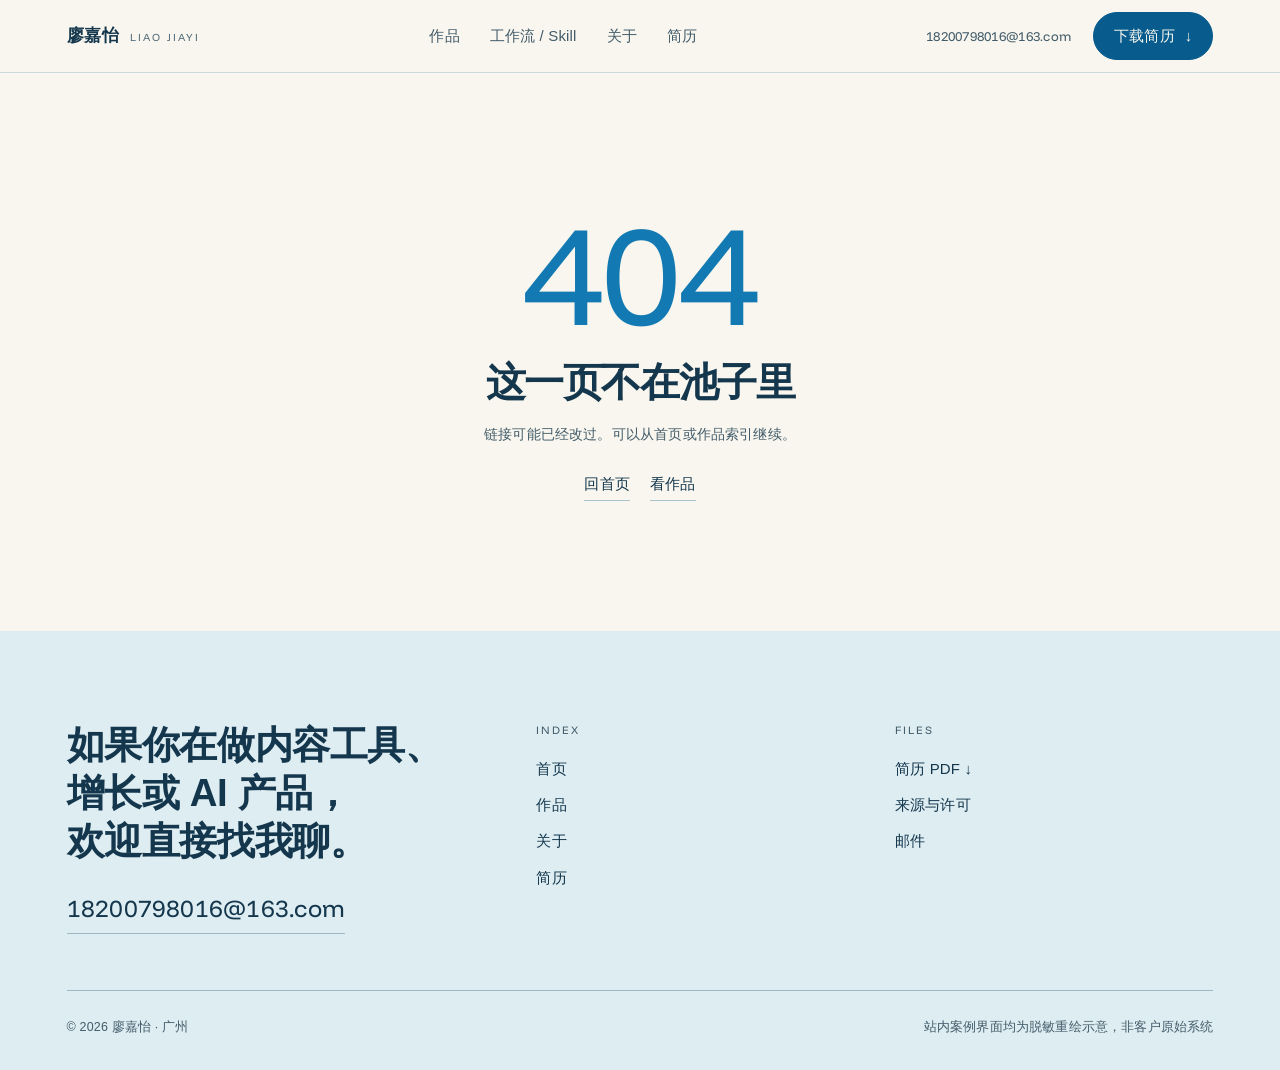
==== index.html @ aaf78777 "Deploy portfolio to GitHub Pages" ====
<!doctype html>
<html lang="zh-CN">
  <head>
    <meta charset="UTF-8" />
    <meta name="viewport" content="width=device-width, initial-scale=1, viewport-fit=cover" />
    <meta name="theme-color" content="#F2F0EA" />
    <title>廖嘉怡｜产品经理 · 作品集</title>
    <meta name="description" content="廖嘉怡的产品作品集：AI 内容工作台、口播模板工作台、多 Agent 协作机制与校园增长。呈现问题、判断、方案与真实局限。" />
    <link rel="icon" href="/favicon.svg" type="image/svg+xml" />
    <link rel="preload" href="/fonts/noto-serif-sc-700.woff2" as="font" type="font/woff2" crossorigin />
    <script type="module" crossorigin src="/assets/index-BFqwY3ca.js"></script>
    <link rel="stylesheet" crossorigin href="/assets/index-Cu3jc3cE.css">
  </head>
  <body>
    <div id="root"></div>
    <script>
      // 首屏标题字体优先；正文常规字重等页面加载完成后再取
      addEventListener('load', function () {
        var l = document.createElement('link');
        l.rel = 'stylesheet';
        l.href = '/fonts/regular.css';
        document.head.appendChild(l);
      }, { once: true });
    </script>
  </body>
</html>
---- assets/index-Cu3jc3cE.css ----
.pool-page{--pool-ink:#16201f;--pool-muted:#4c5657;--pool-line:#16201f24;background:#dfe7e3;min-height:100svh;position:relative;overflow:hidden}.pool-stage{isolation:isolate;background:#dfe7e3;height:100svh;min-height:600px;position:relative;overflow:hidden}.pool-poster{z-index:0;position:absolute;inset:0}.pool-poster img{object-fit:cover;object-position:50% 48%;width:100%;height:100%;display:block}.pool-mount{z-index:1;position:absolute;inset:0}.pool-mount canvas{opacity:0;transition:opacity .9s var(--ease);touch-action:none;outline:none;display:block;width:100%!important;height:100%!important}.pool-stage.is-live .pool-mount canvas{opacity:1}.pool-grain{z-index:2;pointer-events:none;mix-blend-mode:multiply;background:radial-gradient(115% 88% at 50% 42%,#fff0 52%,#18343617 100%);position:absolute;inset:0}.pool-bar{z-index:10;padding:calc(18px + env(safe-area-inset-top)) clamp(20px, 3.4vw, 48px) 0;pointer-events:none;justify-content:space-between;align-items:flex-start;gap:20px;display:flex;position:absolute;top:0;left:0;right:0}.pool-bar>*{pointer-events:auto}.pool-brand{color:var(--pool-ink);flex-direction:column;gap:3px;line-height:1.2;display:flex}.pool-brand:hover{color:var(--pool-ink)}.pool-brand__name{font-family:var(--serif);letter-spacing:.08em;font-size:clamp(19px,1.6vw,23px);font-weight:700}.pool-brand__latin{font-family:var(--latin);letter-spacing:.19em;color:var(--pool-muted);font-size:9.5px}.pool-nav{letter-spacing:.05em;align-items:baseline;gap:clamp(14px,2.2vw,30px);padding-top:4px;font-size:13px;display:flex}.pool-nav a{color:var(--pool-ink);white-space:nowrap;position:relative}.pool-nav a:after{content:"";height:1px;transition:right .3s var(--ease);background:currentColor;position:absolute;bottom:-4px;left:0;right:100%}.pool-nav a:hover:after{right:0}.pool-label-layer{z-index:6;pointer-events:none;position:absolute;inset:0}.pool-label{width:44px;height:44px;color:var(--pool-ink);text-align:left;cursor:pointer;opacity:0;transition:opacity .5s var(--ease);will-change:transform;pointer-events:auto;background:0 0;border:0;margin:-22px 0 0 -22px;padding:0;position:absolute;top:0;left:0}.pool-label:before{content:"";background:#f7f6f0;border:1px solid #17484abf;border-radius:50%;width:7px;height:7px;position:absolute;top:50%;left:50%;transform:translate(-50%,-50%);box-shadow:0 0 0 4px #f7f6f059}.pool-label__inner{-webkit-backdrop-filter:blur(3px);backdrop-filter:blur(3px);white-space:nowrap;text-shadow:0 1px #ffffff73;background:#f7f6f0d1;border-radius:2px;align-items:baseline;gap:8px;padding:3px 7px 4px;display:flex;position:absolute;bottom:calc(50% + 11px);left:50%;transform:translate(-50%);box-shadow:0 0 0 1px #16201f0d}.pool-label__inner:after{content:"";background:#17484a66;width:1px;height:9px;position:absolute;top:100%;left:50%}.pool-label__idx{font-family:var(--latin);letter-spacing:.14em;color:#254749bf;font-size:10px}.pool-label__title{letter-spacing:.01em;transition:border-color .25s var(--ease);border-bottom:1px solid #0000;font-size:15px}.pool-label__kind{letter-spacing:.06em;color:var(--pool-muted);font-size:10.5px}.pool-label__arrow{font-family:var(--latin);color:#1f6f7a;opacity:0;transition:opacity .25s var(--ease), transform .25s var(--ease);font-size:12px;transform:translate(-4px)}.pool-stage.is-live .pool-label{opacity:1}.pool-label:hover .pool-label__title,.pool-label:focus-visible .pool-label__title{border-bottom-color:#17484a8c}.pool-label:focus-visible{outline:none}.pool-label:focus-visible .pool-label__inner{outline-offset:5px;outline:1.5px solid #1f6f7a}.pool-label:hover .pool-label__arrow,.pool-label:focus-visible .pool-label__arrow{opacity:1;transform:translate(0)}.pool-tap{z-index:3;pointer-events:none;border:1px solid #ffffffe6;border-radius:50%;width:18px;height:18px;margin:-9px 0 0 -9px;animation:.66s ease-out forwards pool-tap;position:absolute;box-shadow:0 0 0 1px #16505224}.pool-tap--faint{opacity:.55;animation-duration:.5s}@keyframes pool-tap{0%{opacity:.95;transform:scale(.35)}to{opacity:0;transform:scale(3.1)}}.pool-caption{left:clamp(20px,3.4vw,48px);right:clamp(20px,3.4vw,48px);bottom:calc(22px + env(safe-area-inset-bottom));z-index:5;pointer-events:none;justify-content:space-between;align-items:flex-end;gap:28px;display:flex;position:absolute}.pool-caption__copy{max-width:520px}.pool-caption__line{letter-spacing:.01em;color:var(--pool-ink);text-shadow:0 1px #ffffff80;font-size:17px;line-height:1.65}.pool-hint{letter-spacing:.06em;color:var(--pool-muted);transition:opacity .5s var(--ease);margin-top:6px;font-size:12.5px}.pool-stage.has-interacted .pool-hint{opacity:.45}.pool-caption__meta{font-family:var(--latin);letter-spacing:.15em;color:var(--pool-muted);text-align:right;white-space:nowrap;flex-direction:column;align-items:flex-end;gap:4px;font-size:10.5px;display:flex}.pool-caption__credit{font-family:var(--serif);letter-spacing:.02em;opacity:.72;white-space:normal;font-size:10.5px}.pool-mobile-index{pointer-events:auto;width:100%;display:none}.pool-mobile-index__head{letter-spacing:.18em;color:var(--pool-muted);font-size:10px}.pool-mobile-index__list{grid-template-columns:repeat(3,minmax(0,1fr));gap:8px;margin-top:6px;display:grid}.pool-mobile-index__list li{min-width:0}.pool-mobile-index__list a{min-height:42px;color:var(--pool-ink);-webkit-backdrop-filter:blur(8px);backdrop-filter:blur(8px);transition:background .2s var(--ease), border-color .2s var(--ease);background:#f8f7f2e6;border:1px solid #16201f21;align-items:center;gap:5px;padding:0 9px;display:flex}.pool-mobile-index__list a:active{background:#edf0ebf5;border-color:#1f6f7a73}.pool-mobile-index__idx{font-family:var(--latin);letter-spacing:.1em;color:var(--pool-muted);font-size:9px}.pool-mobile-index__title{letter-spacing:.01em;white-space:nowrap;text-overflow:ellipsis;flex:1;min-width:0;font-size:12.5px;overflow:hidden}.pool-mobile-index__arrow{font-family:var(--latin);color:#1f6f7a;font-size:11px}.pool-page.is-static .pool-label-layer,.pool-page.is-static .pool-caption{display:none}.pool-static{z-index:8;border:1px solid var(--pool-line);-webkit-backdrop-filter:blur(14px);backdrop-filter:blur(14px);background:#f7f6f0e6;width:min(520px,100% - 40px);padding:20px 22px 18px;position:absolute;bottom:clamp(20px,3.4vw,40px);left:clamp(20px,3.4vw,48px);box-shadow:0 18px 50px #182c2d24}@supports not ((-webkit-backdrop-filter:blur(4px)) or (backdrop-filter:blur(4px))){.pool-static{background:#f7f6f0f7}}.pool-static__head{border-bottom:1px solid var(--pool-line);justify-content:space-between;align-items:baseline;gap:16px;padding-bottom:12px;display:flex}.pool-static__eyebrow{letter-spacing:.16em;color:var(--pool-muted);font-size:12px}.pool-static__note{letter-spacing:.04em;color:var(--pool-muted);font-size:10.5px}.pool-static__list{margin:6px 0 0}.pool-static__list a{color:var(--pool-ink);transition:color .2s var(--ease);border-bottom:1px solid #16201f14;grid-template-columns:26px minmax(0,1fr) auto 18px;align-items:center;gap:10px;padding:9px 0;display:grid}.pool-static__list a:hover{color:var(--pool-deep)}.pool-static__idx{font-family:var(--latin);letter-spacing:.12em;color:var(--pool-muted);font-size:10px}.pool-static__title{letter-spacing:.01em;text-overflow:ellipsis;white-space:nowrap;font-size:13.5px;overflow:hidden}.pool-static__kind{letter-spacing:.04em;color:var(--pool-muted);white-space:nowrap;font-size:10.5px}.pool-static__arrow{font-family:var(--latin);color:var(--pool);justify-self:end;font-size:12px}.pool-static__foot{letter-spacing:.04em;justify-content:space-between;gap:16px;margin-top:12px;font-size:11.5px;display:flex}.pool-static__foot a{color:var(--pool-deep);border-bottom:1px solid #174f574d}@media (width<=760px){.pool-stage{min-height:540px}.pool-stage.is-live .pool-label-layer{display:none}.pool-mobile-index{display:block}.pool-caption{left:18px;right:18px;bottom:calc(16px + env(safe-area-inset-bottom));flex-direction:column;align-items:flex-start;gap:10px}.pool-caption__line{max-width:300px;font-size:14.5px}.pool-hint{margin-top:4px;font-size:11.5px}.pool-caption__meta{letter-spacing:.1em;flex-direction:column;align-items:flex-start;gap:3px;font-size:10px}.pool-caption__credit{letter-spacing:.01em;font-size:9.5px}.pool-label__inner{-webkit-backdrop-filter:blur(8px);backdrop-filter:blur(8px);text-shadow:none;background:#f8f7f2d1;border:1px solid #16201f1a;border-radius:999px;gap:6px;padding:4px 8px;bottom:11px;box-shadow:0 2px 10px #182c2d0f}.pool-label__inner:after{display:none}.pool-label__title{font-size:12.5px}.pool-label__kind{display:none}.pool-label__idx{font-size:9px}.pool-label__arrow{font-size:10px}.pool-nav{gap:13px;font-size:12px}.pool-brand__name{font-size:18px}.pool-brand__latin{letter-spacing:.15em;font-size:8.5px}.pool-static{left:16px;right:16px;bottom:calc(16px + env(safe-area-inset-bottom));width:auto;padding:16px 16px 14px}.pool-static__head{padding-bottom:9px}.pool-static__list a{grid-template-columns:22px minmax(0,1fr) 16px;padding:8px 0}.pool-static__kind{display:none}.pool-static__title{font-size:12.5px}}@media (width<=380px){.pool-brand__latin{display:none}.pool-nav{gap:10px}}@media (prefers-reduced-motion:reduce){.pool-page *,.pool-page :before,.pool-page :after{transition-duration:.001ms!important;animation-duration:.001ms!important;animation-iteration-count:1!important}.pool-mount canvas{opacity:1}}@font-face{font-family:Noto Serif SC;font-style:normal;font-weight:700;font-display:swap;src:url(/fonts/noto-serif-sc-700.woff2)format("woff2")}@font-face{font-family:Funnel Display;font-style:normal;font-weight:400;font-display:swap;src:url(/fonts/funnel-display-latin-400.woff2)format("woff2")}@font-face{font-family:Funnel Display;font-style:normal;font-weight:500;font-display:swap;src:url(/fonts/funnel-display-latin-500.woff2)format("woff2")}:root{--paper:#f2f0ea;--paper-2:#eae7de;--paper-3:#e3dfd4;--ink:#16191a;--ink-2:#4a5153;--ink-3:#5d6466;--pool:#1f6f7a;--pool-deep:#174f57;--shallow:#a8d3d8;--grout:#c9c3b6;--line:#16191a2b;--line-strong:#16191a42;--night:#0e1a1c;--terra:#c4572e;--focus:#1f6f7a;--serif:"Noto Serif SC", "Songti SC", "STSong", "SimSun", serif;--latin:"Funnel Display", "Helvetica Neue", Arial, sans-serif;--shadow-card:0 1px 0 #fffc, 0 12px 28px #16191a0f;--pad:clamp(20px, 5.2vw, 80px);--maxw:1280px;--nav-h:72px;--sec:clamp(72px, 8.5vw, 120px);--ease:cubic-bezier(.22, .61, .36, 1)}*,:before,:after{box-sizing:border-box}html{-webkit-text-size-adjust:100%;scroll-behavior:smooth}body{background:var(--paper);color:var(--ink);font-family:var(--serif);letter-spacing:.01em;-webkit-font-smoothing:antialiased;text-rendering:optimizelegibility;margin:0;font-size:17px;font-weight:400;line-height:1.75;overflow-x:clip}body:before{content:"";z-index:1;pointer-events:none;opacity:.035;background-image:url("data:image/svg+xml,%3Csvg xmlns='http://www.w3.org/2000/svg' width='180' height='180'%3E%3Cfilter id='n'%3E%3CfeTurbulence type='fractalNoise' baseFrequency='0.8' numOctaves='3'/%3E%3C/filter%3E%3Crect width='180' height='180' filter='url(%23n)'/%3E%3C/svg%3E");position:fixed;inset:0}img,svg{max-width:100%;display:block}a{color:var(--ink);text-decoration:none}a:hover{color:var(--pool-deep)}button{font:inherit;color:inherit;cursor:pointer;background:0 0;border:0;padding:0}h1,h2,h3,h4,p,ul,ol,figure,blockquote{margin:0}ul,ol{padding:0;list-style:none}::selection{background:var(--shallow);color:var(--ink)}:focus-visible{outline:2px solid var(--focus);outline-offset:2px;border-radius:1px}.skip{z-index:200;background:var(--ink);color:var(--paper);transition:top .18s var(--ease);padding:10px 16px;font-size:14px;position:absolute;top:-60px;left:16px}.skip:focus{color:var(--paper);top:12px}.wrap{width:100%;max-width:var(--maxw);padding-inline:var(--pad);margin-inline:auto}.grid12{grid-template-columns:repeat(12,minmax(0,1fr));column-gap:24px;display:grid}.serif{font-family:var(--serif)}.latin{font-family:var(--latin);font-feature-settings:"tnum" 1}.eyebrow{font-family:var(--latin);letter-spacing:.16em;text-transform:uppercase;color:var(--ink-3);font-size:12px;line-height:1.5}.display{font-family:var(--serif);letter-spacing:-.01em;font-weight:700;line-height:1.06}.h1{font-size:clamp(46px,6.6vw,92px)}.h2{font-size:clamp(28px,3.1vw,40px);line-height:1.2}.h3{font-size:clamp(21px,1.9vw,28px);line-height:1.3}.lede{color:var(--ink-2);max-width:34ch;font-size:clamp(17px,1.5vw,21px);line-height:1.7}.muted{color:var(--ink-3)}.small{font-size:14px;line-height:1.7}.tiny{letter-spacing:.02em;font-size:12.5px;line-height:1.6}.num{font-family:var(--latin);font-feature-settings:"tnum" 1}.rule{border:0;border-top:1px solid var(--line);margin:0}.section{padding-block:var(--sec);z-index:2;position:relative}.section-head{border-bottom:1px solid var(--line);justify-content:space-between;align-items:baseline;gap:24px;margin-bottom:clamp(32px,4vw,56px);padding-bottom:20px;display:flex}.prose p+p{margin-top:1.1em}.prose{max-width:34em;color:var(--ink);font-size:17px;line-height:1.85}.prose strong{font-weight:700}.link{border-bottom:1px solid var(--line-strong);transition:border-color .18s var(--ease), color .18s var(--ease);align-items:center;gap:8px;padding-bottom:3px;font-size:15px;display:inline-flex}.link:hover{border-color:var(--pool);color:var(--pool-deep)}.link .arrow{transition:transform .18s var(--ease)}.link:hover .arrow{transform:translate(3px)}.link--plain{border-bottom:0}.btn{border:1px solid var(--ink);background:var(--ink);min-height:44px;color:var(--paper);transition:background .18s var(--ease), color .18s var(--ease), border-color .18s var(--ease);border-radius:2px;justify-content:center;align-items:center;gap:10px;padding:10px 20px;font-size:15px;display:inline-flex}.btn:hover{background:var(--pool-deep);border-color:var(--pool-deep);color:#fff}.btn--ghost{color:var(--ink);border-color:var(--line-strong);background:0 0}.btn--ghost:hover{border-color:var(--pool);color:var(--pool-deep);background:0 0}.tag{border:1px solid var(--line);font-family:var(--latin);letter-spacing:.08em;color:var(--ink-2);white-space:nowrap;border-radius:2px;align-items:center;gap:6px;padding:3px 9px;font-size:11.5px;line-height:1.6;display:inline-flex}.tag--live{color:var(--terra);border-color:#c4572e66}@media (prefers-reduced-motion:reduce){html{scroll-behavior:auto}*,:before,:after{transition-duration:.001ms!important;animation-duration:.001ms!important;animation-iteration-count:1!important}}@media (width<=900px){.grid12{column-gap:16px}body{font-size:16.5px}}.site-nav{z-index:60;transition:background .25s var(--ease), border-color .25s var(--ease);border-bottom:1px solid #0000;position:sticky;top:0}.site-nav.is-stuck{-webkit-backdrop-filter:saturate(120%)blur(10px);backdrop-filter:saturate(120%)blur(10px);border-bottom-color:var(--line);background:#f2f0eaf0}.nav-inner{height:var(--nav-h);justify-content:space-between;align-items:center;gap:24px;display:flex}.brand{align-items:baseline;gap:10px;display:inline-flex}.brand-name{letter-spacing:.04em;font-size:17px;font-weight:700}.brand-latin{font-family:var(--latin);letter-spacing:.2em;color:var(--ink-3);font-size:10.5px}.nav-links{align-items:center;gap:30px;display:flex}.nav-link{color:var(--ink-2);padding-block:6px;font-size:15px;position:relative}.nav-link:after{content:"";background:var(--pool);transform-origin:0;height:1px;transition:transform .22s var(--ease);position:absolute;bottom:0;left:0;right:0;transform:scaleX(0)}.nav-link:hover{color:var(--ink)}.nav-link:hover:after,.nav-link[aria-current=page]:after{transform:scaleX(1)}.nav-link[aria-current=page]{color:var(--ink)}.nav-link[aria-current=page] .dot{background:var(--terra);border-radius:50%;width:4px;height:4px;position:absolute;top:2px;right:-10px}.nav-actions{align-items:center;gap:22px;display:flex}.nav-mail{font-family:var(--latin);letter-spacing:.02em;color:var(--ink-2);font-size:13px}.nav-mail:hover{color:var(--pool-deep)}.nav-menu-btn{min-height:40px;font-family:var(--latin);letter-spacing:.14em;text-transform:uppercase;align-items:center;gap:8px;padding:0 4px;font-size:12px;display:none}.nav-menu-btn .bars{gap:4px;display:grid}.nav-menu-btn .bars i{background:var(--ink);width:18px;height:1px;display:block}@media (width<=900px){.nav-links,.nav-mail{display:none}.nav-menu-btn{display:inline-flex}.nav-actions .btn{display:none}:root{--nav-h:64px}}.menu-overlay{z-index:100;animation:fade .2s var(--ease);background:#0e1a1c59;position:fixed;inset:0}.menu-panel{z-index:101;background:var(--paper);border-bottom:1px solid var(--line);padding:20px var(--pad) 36px;animation:drop .28s var(--ease);max-height:92vh;position:fixed;inset:0 0 auto;overflow-y:auto}@keyframes fade{0%{opacity:0}}@keyframes drop{0%{opacity:0;transform:translateY(-12px)}}.menu-head{justify-content:space-between;align-items:center;margin-bottom:28px;display:flex}.menu-list{border-top:1px solid var(--line);gap:4px;display:grid}.menu-list a{border-bottom:1px solid var(--line);justify-content:space-between;align-items:baseline;padding:16px 2px;font-size:22px;font-weight:700;display:flex}.menu-list a span{font-family:var(--latin);letter-spacing:.14em;color:var(--ink-3);font-size:11px;font-weight:400}.menu-foot{gap:14px;margin-top:26px;display:grid}.site-footer{background:var(--night);color:#e7e3d9;z-index:2;padding-block:clamp(56px,7vw,96px) 32px;position:relative}.site-footer a{color:#e7e3d9}.site-footer a:hover{color:var(--shallow)}.footer-top{border-bottom:1px solid #e7e3d92e;grid-template-columns:1.35fr 1fr 1fr;gap:40px;padding-bottom:56px;display:grid}.footer-invite{letter-spacing:-.01em;font-size:clamp(28px,3vw,40px);font-weight:700;line-height:1.25}.footer-mail{font-family:var(--latin);letter-spacing:.01em;border-bottom:1px solid #e7e3d959;margin-top:22px;padding-bottom:4px;font-size:clamp(18px,2vw,24px);display:inline-block}.footer-col h3{font-family:var(--latin);letter-spacing:.18em;text-transform:uppercase;color:#e7e3d98c;margin-bottom:16px;font-size:11px;font-weight:400}.footer-col ul{gap:10px;font-size:15px;display:grid}.footer-bottom{color:#e7e3d999;flex-wrap:wrap;justify-content:space-between;gap:12px 28px;padding-top:26px;font-size:12.5px;display:flex}@media (width<=900px){.footer-top{grid-template-columns:1fr;gap:32px}}.hero{padding-top:clamp(28px,4vw,56px);padding-bottom:clamp(56px,7vw,96px)}.hero-grid{grid-template-columns:repeat(12,minmax(0,1fr));align-items:start;column-gap:24px;display:grid}.hero-copy{grid-column:1/span 7;padding-top:6px}.hero-name{letter-spacing:-.02em;margin-top:18px;font-size:clamp(52px,7.4vw,92px);font-weight:700;line-height:1.02}.hero-name .latin-sub{font-family:var(--latin);letter-spacing:.28em;color:var(--ink-3);margin-top:14px;font-size:clamp(11px,1vw,13px);font-weight:400;line-height:1;display:block}.hero-line{letter-spacing:.005em;max-width:24ch;margin-top:clamp(24px,3vw,36px);font-size:clamp(19px,1.85vw,25px);line-height:1.65}.hero-actions{flex-wrap:wrap;align-items:center;gap:14px 26px;margin-top:30px;display:flex}.hero-meta{border-top:1px solid var(--line);color:var(--ink-2);flex-wrap:wrap;align-items:center;gap:8px 18px;margin-top:clamp(36px,5vw,60px);padding-top:18px;font-size:13.5px;display:flex}.hero-figure{grid-column:8/span 5;position:relative}.hero-figure .frame{aspect-ratio:4/5;border:1px solid var(--line);background:var(--paper-2);border-radius:2px;position:relative;overflow:hidden}.hero-figure figcaption{color:var(--ink-3);justify-content:space-between;gap:12px;margin-top:12px;font-size:12.5px;display:flex}.water-slot{z-index:3;border:3px solid var(--paper);background:var(--pool);border-radius:2px;width:240px;height:140px;position:absolute;top:64px;left:-22px;overflow:hidden;box-shadow:0 10px 30px #0e1a1c29}.water-slot .water-tag{z-index:3;font-family:var(--latin);letter-spacing:.16em;color:#ffffffd1;text-transform:uppercase;font-size:10px;position:absolute;bottom:10px;left:12px}@media (width<=980px){.hero-copy{grid-column:1/span 12}.hero-figure{grid-column:1/span 12;margin-top:36px}.hero-figure .frame{aspect-ratio:16/11}.water-slot{width:176px;height:104px;top:12px;left:12px}.hero-line{max-width:30ch;font-size:18px}}@media (width<=480px){.hero-name{font-size:clamp(46px,15vw,64px)}}.index-strip{border-top:1px solid var(--line);border-bottom:1px solid var(--line);grid-template-columns:repeat(4,1fr);display:grid}.index-item{border-right:1px solid var(--line);transition:background .2s var(--ease);gap:6px;padding:20px 20px 20px 0;display:grid}.index-item:last-child{border-right:0;padding-right:0}.index-item:hover{background:#a8d3d829}.index-item .idx{font-family:var(--latin);letter-spacing:.14em;color:var(--ink-3);font-size:11px}.index-item .name{font-size:16px;font-weight:700;line-height:1.4}.index-item .kind{color:var(--ink-3);font-size:12.5px}@media (width<=900px){.index-strip{grid-template-columns:1fr 1fr}.index-item:nth-child(2){border-right:0;padding-right:0}.index-item:nth-child(-n+2){border-bottom:1px solid var(--line)}}@media (width<=560px){.index-strip{grid-template-columns:1fr}.index-item,.index-item:nth-child(2){border-right:0;padding:14px 0}.index-item+.index-item{border-top:1px solid var(--line)}.index-item:nth-child(-n+2){border-bottom:0}.index-item .name{font-size:15.5px}.index-item .kind{font-size:12px}}.card{display:block}.card-media{aspect-ratio:16/10;border:1px solid var(--line);background:var(--paper-2);transition:box-shadow .3s var(--ease), border-color .3s var(--ease);border-radius:2px;position:relative;overflow:hidden}.card-media svg{width:100%;height:100%;transition:transform .55s var(--ease)}.card:hover .card-media{box-shadow:var(--shadow-card);border-color:var(--line-strong)}.card:hover .card-media svg{transform:scale(1.018)}.card-tags{flex-wrap:wrap;align-items:center;gap:8px;margin-top:16px;display:flex}.card-title{margin-top:12px;font-size:clamp(20px,1.8vw,26px);font-weight:700;line-height:1.35}.card-title .u{transition:border-color .2s var(--ease);border-bottom:1px solid #0000}.card:hover .card-title .u{border-bottom-color:var(--ink)}.card-line{color:var(--ink-2);max-width:40em;margin-top:8px;font-size:14.5px;line-height:1.75}.card-year{font-family:var(--latin);color:var(--ink-3);letter-spacing:.06em;font-size:12px}.home-feature{grid-template-columns:repeat(12,minmax(0,1fr));gap:clamp(36px,4vw,56px) 24px;display:grid}.home-feature .lead{grid-column:1/span 7}.home-feature .side{grid-column:8/span 5;align-content:start;gap:clamp(32px,3.4vw,48px);display:grid}@media (width<=900px){.home-feature .lead,.home-feature .side{grid-column:1/span 12}}.method-grid{grid-template-columns:repeat(3,1fr);gap:0;display:grid}.method-item{border-right:1px solid var(--line);padding:26px 26px 6px 0}.method-item:last-child{border-right:0}.method-item:not(:first-child){padding-left:26px}.method-item .mnum{font-family:var(--latin);letter-spacing:.16em;color:var(--pool);font-size:12px}.method-item h3{margin-top:14px;font-size:21px;font-weight:700}.method-item p{color:var(--ink-2);max-width:26em;margin-top:10px;font-size:15px;line-height:1.8}@media (width<=800px){.method-grid{grid-template-columns:1fr}.method-item{border-right:0;border-top:1px solid var(--line);padding:22px 0 4px}.method-item:first-child{border-top:0}.method-item:not(:first-child){padding-left:0}}.cv-table{border-collapse:collapse;width:100%}.cv-table tr{border-bottom:1px solid var(--line)}.cv-table td,.cv-table th{text-align:left;vertical-align:top;padding:16px 12px 16px 0;font-weight:400}.cv-table th{font-family:var(--latin);letter-spacing:.14em;text-transform:uppercase;color:var(--ink-3);padding-top:0;font-size:11px}.cv-table .y{font-family:var(--latin);color:var(--ink-3);white-space:nowrap;width:172px;font-size:13.5px}.cv-table .r{font-size:16px;font-weight:700}.cv-table .d{color:var(--ink-2);font-size:14px}@media (width<=700px){.cv-table .y{width:110px;font-size:12px}.cv-table .d{display:none}}.shore{border:1px solid var(--line);aspect-ratio:21/9;background:var(--shallow);border-radius:2px;position:relative;overflow:hidden}.shore svg{width:100%;height:100%}.shore-cap{color:var(--ink-3);justify-content:space-between;gap:16px;margin-top:10px;font-size:12.5px;display:flex}@media (width<=700px){.shore{aspect-ratio:16/10}}.work-head{padding-block:clamp(36px,5vw,64px) 0}.work-title{letter-spacing:-.01em;font-size:clamp(40px,5.2vw,64px);font-weight:700;line-height:1.1}.work-intro{max-width:40ch;color:var(--ink-2);margin-top:16px;font-size:16px}.filters{border-top:1px solid var(--line);border-bottom:1px solid var(--line);flex-wrap:wrap;align-items:center;gap:14px 28px;margin-top:28px;padding-block:20px;display:flex}.filter-group{flex-wrap:wrap;align-items:center;gap:8px;display:flex}.filter-label{font-family:var(--latin);letter-spacing:.14em;text-transform:uppercase;color:var(--ink-3);margin-right:2px;font-size:11px}.chip{border:1px solid var(--line-strong);min-height:34px;color:var(--ink-2);transition:background .16s var(--ease), color .16s var(--ease), border-color .16s var(--ease);border-radius:2px;padding:5px 13px;font-size:13.5px}.chip:hover{border-color:var(--ink);color:var(--ink)}.chip[aria-pressed=true]{background:var(--ink);border-color:var(--ink);color:var(--paper)}.filters .spacer{flex:1}.view-toggle{min-height:36px;color:var(--ink-2);border-bottom:1px solid var(--line-strong);align-items:center;gap:8px;font-size:13.5px;display:inline-flex}.view-toggle:hover{color:var(--pool-deep);border-color:var(--pool)}.view-toggle .sw{border:1px solid var(--line-strong);width:26px;height:14px;transition:background .2s var(--ease);border-radius:999px;position:relative}.view-toggle .sw:after{content:"";background:var(--ink-2);width:10px;height:10px;transition:transform .2s var(--ease), background .2s var(--ease);border-radius:50%;position:absolute;top:1px;left:1px}.view-toggle[aria-pressed=true] .sw{background:var(--pool);border-color:var(--pool)}.view-toggle[aria-pressed=true] .sw:after{background:var(--paper);transform:translate(12px)}.work-grid{grid-template-columns:repeat(2,minmax(0,1fr));gap:clamp(32px,4vw,56px) 24px;padding-block:clamp(32px,4vw,56px);display:grid}.work-grid .card{animation:appear .4s var(--ease)}@keyframes appear{0%{transform:translateY(6px)}}.work-empty{color:var(--ink-3);padding:64px 0;font-size:15px}@media (width<=760px){.work-grid{grid-template-columns:1fr}.filters{flex-direction:column;align-items:stretch;gap:14px}.filter-group{width:100%}.filter-label{flex:0 0 100%}.chip{min-height:38px;padding:6px 11px;font-size:13px}.filters .spacer{display:none}.view-toggle{align-self:flex-start;margin-top:2px}}.rail-wrap{outline-offset:4px;padding-block:clamp(24px,3vw,40px) clamp(40px,5vw,64px)}.rail-hint{color:var(--ink-3);justify-content:space-between;align-items:baseline;gap:16px;margin-bottom:18px;font-size:12.5px;display:flex}.rail-viewport{cursor:grab;padding-top:10px;overflow:hidden}.rail-viewport:active{cursor:grabbing}.rail-track{touch-action:pan-y pinch-zoom;display:flex}.rail-slide{flex:0 0 clamp(260px,25vw,340px);margin-right:20px}.rail-tile{border:1px solid var(--line);background:var(--paper-2);transition:border-color .2s var(--ease), transform .3s var(--ease), box-shadow .3s var(--ease);border-radius:2px;display:block;overflow:hidden}.rail-tile:hover{border-color:var(--line-strong);box-shadow:var(--shadow-card);transform:translateY(-3px)}.rail-tile .tile-art{aspect-ratio:16/10;border-bottom:1px solid var(--line);background:var(--paper-2);overflow:hidden}.rail-tile .tile-art svg{width:100%;height:100%}.rail-tile .tile-body{padding:14px 16px 18px}.rail-tile .tile-idx{font-family:var(--latin);letter-spacing:.14em;color:var(--ink-3);font-size:11px}.rail-tile .tile-title{margin-top:6px;font-size:17px;font-weight:700;line-height:1.4}.rail-tile .tile-kind{color:var(--ink-3);margin-top:4px;font-size:12.5px}.rail-nav{align-items:center;gap:8px;display:flex}.rail-btn{border:1px solid var(--line-strong);width:40px;height:40px;transition:background .16s var(--ease), color .16s var(--ease);border-radius:2px;place-items:center;display:grid}.rail-btn:hover{background:var(--ink);color:var(--paper);border-color:var(--ink)}.rail-btn:disabled{opacity:.35;cursor:default}.rail-btn:disabled:hover{color:inherit;border-color:var(--line-strong);background:0 0}@media (width<=600px){.rail-slide{flex-basis:76vw}}.case-head{padding-block:clamp(28px,4vw,48px) clamp(28px,3.5vw,44px)}.crumb{color:var(--ink-3);align-items:center;gap:8px;margin-bottom:clamp(20px,3vw,32px);font-size:13px;display:inline-flex}.crumb:hover{color:var(--pool-deep)}.case-title{letter-spacing:-.015em;max-width:20ch;font-size:clamp(34px,4.6vw,64px);font-weight:700;line-height:1.12}.case-sub{color:var(--ink-2);max-width:34em;margin-top:18px;font-size:clamp(16px,1.5vw,19px);line-height:1.75}.case-cover{margin-top:clamp(28px,4vw,44px)}.case-cover .cover-frame{border:1px solid var(--line);aspect-ratio:16/9;background:var(--paper-2);border-radius:2px;overflow:hidden}@media (width<=700px){.case-cover .cover-frame{aspect-ratio:16/10}}.case-cover .cover-frame svg{width:100%;height:100%}.case-cover figcaption{color:var(--ink-3);margin-top:10px;font-size:12.5px}.case-layout{padding-block:clamp(36px, 4vw, 56px) var(--sec);grid-template-columns:repeat(12,minmax(0,1fr));align-items:start;column-gap:24px;display:grid}.case-aside{top:calc(var(--nav-h) + 24px);grid-column:1/span 3;font-size:13.5px;position:sticky}.case-meta{border-top:1px solid var(--line);gap:0;display:grid}.case-meta div{border-bottom:1px solid var(--line);gap:3px;padding:12px 0;display:grid}.case-meta dt{font-family:var(--latin);letter-spacing:.14em;text-transform:uppercase;color:var(--ink-3);font-size:10.5px}.case-meta dd{color:var(--ink);margin:0;font-size:13.5px;line-height:1.65}.disclaimer{color:var(--ink-3);margin-top:20px;font-size:12px;line-height:1.7}.case-main{grid-column:5/span 8;min-width:0}.case-main>*+*{margin-top:clamp(36px,4vw,56px)}.case-section h2{letter-spacing:-.005em;align-items:baseline;gap:14px;font-size:clamp(22px,2.2vw,30px);font-weight:700;line-height:1.35;display:flex}.case-section h2 .n{font-family:var(--latin);letter-spacing:.12em;color:var(--pool);font-size:12px;font-weight:400}.case-section .body{margin-top:16px}.case-section .body p{max-width:34em}.case-section .body p+p{margin-top:1em}.decision{border-top:1px solid var(--line);grid-template-columns:1fr;gap:8px;margin-top:22px;padding-top:22px;display:grid}.decision .d-head{align-items:baseline;gap:12px;display:flex}.decision .d-num{font-family:var(--latin);color:var(--ink-3);letter-spacing:.1em;font-size:12px}.decision h3{font-size:18px;font-weight:700;line-height:1.5}.decision p{color:var(--ink-2);max-width:36em;font-size:15.5px}.decision .cost{color:var(--ink-3);font-size:13.5px}.decision .cost b{color:var(--ink-2);font-weight:700}.steps{counter-reset:step;border-top:1px solid var(--line);gap:0;display:grid}.steps li{counter-increment:step;border-bottom:1px solid var(--line);grid-template-columns:34px 1fr;gap:14px;padding:16px 0;display:grid}.steps li:before{content:counter(step, decimal-leading-zero);font-family:var(--latin);color:var(--pool);padding-top:4px;font-size:12px}.steps b{font-weight:700}.steps span{color:var(--ink-2);font-size:15px;display:block}.band-night{background:var(--night);color:#e9e5db;border-radius:2px;padding:clamp(32px,4vw,56px)}.band-night .eyebrow{color:#e9e5db80}.band-night blockquote{margin-top:16px;font-size:clamp(20px,2.2vw,27px);font-weight:700;line-height:1.6}.band-night p{color:#e9e5dbb3;max-width:36em;margin-top:14px;font-size:14.5px;line-height:1.8}.limits{border:1px solid var(--line);border-left:2px solid var(--grout);background:#c9c3b61f;padding:22px 24px}.limits h3{align-items:center;gap:10px;font-size:15px;font-weight:700;display:flex}.limits ul{gap:8px;margin-top:12px;display:grid}.limits li{color:var(--ink-2);padding-left:14px;font-size:14.5px;line-height:1.75;position:relative}.limits li:before{content:"";background:var(--ink-3);width:5px;height:1px;position:absolute;top:.72em;left:0}.fig{border:1px solid var(--line);background:var(--paper-2);border-radius:2px;overflow:hidden}.fig figcaption{border-top:1px solid var(--line);color:var(--ink-3);background:var(--paper);justify-content:space-between;gap:12px;padding:10px 14px;font-size:12px;display:flex}.mock{background:var(--paper);border:1px solid var(--line-strong);font-family:var(--latin);border-radius:3px;overflow:hidden}.mock-bar{background:var(--paper-3);border-bottom:1px solid var(--line);align-items:center;gap:8px;padding:9px 12px;display:flex}.mock-bar .dots{gap:5px;display:flex}.mock-bar .dots i{background:#16191a2e;border-radius:50%;width:7px;height:7px;display:block}.mock-bar .mt{letter-spacing:.1em;color:var(--ink-3);text-transform:uppercase;margin-left:6px;font-size:10.5px}.mock-body{grid-template-columns:148px 1fr;min-height:300px;display:grid}.mock-rail{border-right:1px solid var(--line);background:#c9c3b624;padding:14px 12px}.mock-rail .grp{letter-spacing:.12em;text-transform:uppercase;color:var(--ink-3);margin-bottom:8px;font-size:9.5px}.mock-rail .it{font-family:var(--serif);color:var(--ink-2);justify-content:space-between;padding:5px 0;font-size:12.5px;display:flex}.mock-rail .it[data-on="1"]{color:var(--pool-deep);font-weight:700}.mock-rail .it small{font-family:var(--latin);color:var(--ink-3);font-size:10px}.mock-main{align-content:start;gap:12px;min-width:0;padding:16px 18px;display:grid}.mock-h{flex-wrap:wrap;justify-content:space-between;align-items:baseline;gap:12px;min-width:0;display:flex}.mock-h b{font-family:var(--serif);font-size:14px}.mock-h span{letter-spacing:.08em;color:var(--ink-3);text-transform:uppercase;font-size:10px}.mock-row{border:1px solid var(--line);background:#fff6;border-radius:2px;grid-template-columns:1fr auto;align-items:center;gap:10px;padding:9px 10px;display:grid}.mock-row .t{font-family:var(--serif);font-size:12.5px}.mock-row .s{color:var(--ink-3);letter-spacing:.04em;margin-top:2px;font-size:10px;display:block}.pill{letter-spacing:.08em;border:1px solid var(--line-strong);color:var(--ink-2);white-space:nowrap;border-radius:999px;padding:2px 7px;font-size:9.5px}.pill[data-s=run]{color:var(--pool-deep);background:#a8d3d84d;border-color:#1f6f7a66}.pill[data-s=gate]{color:var(--terra);background:#c4572e12;border-color:#c4572e73}.pill[data-s=done]{background:#16191a14}@media (width<=640px){.mock-body{grid-template-columns:108px 1fr}.mock-rail{padding:12px 8px}.mock-main{padding:14px 12px}}.next-case{border-top:1px solid var(--line-strong);justify-content:space-between;align-items:flex-end;gap:24px;margin-top:clamp(48px,6vw,80px);padding-top:22px;display:flex}.next-case .lbl{font-family:var(--latin);letter-spacing:.16em;text-transform:uppercase;color:var(--ink-3);font-size:11px}.next-case a{font-size:clamp(22px,2.4vw,32px);font-weight:700;line-height:1.3}.next-case a:hover .u{border-bottom-color:var(--pool)}.next-case .u{transition:border-color .2s var(--ease);border-bottom:1px solid #0000}@media (width<=900px){.case-aside,.case-main{grid-column:1/span 12}.case-aside{margin-bottom:36px;position:static}.case-meta{grid-template-columns:1fr 1fr;column-gap:24px}}@media (width<=560px){.case-meta{grid-template-columns:1fr}}.about-hero{grid-template-columns:repeat(12,minmax(0,1fr));column-gap:24px;padding-block:clamp(36px,5vw,72px);display:grid}.about-hero .lead{grid-column:1/span 7}.about-hero .side{grid-column:9/span 4;align-self:end}.about-statement{letter-spacing:-.01em;font-size:clamp(30px,4vw,52px);font-weight:700;line-height:1.35}.about-statement em{color:var(--pool-deep);font-style:normal}.about-body{padding-bottom:var(--sec);grid-template-columns:repeat(12,minmax(0,1fr));gap:48px 24px;display:grid}.about-body .col-main{grid-column:1/span 7}.about-body .col-side{grid-column:9/span 4}.principle{border-top:1px solid var(--line);margin-top:20px;padding-top:18px}.principle h3{font-size:17px;font-weight:700}.principle p{color:var(--ink-2);margin-top:6px;font-size:14.5px;line-height:1.75}.timeline{border-top:1px solid var(--line)}.timeline li{border-bottom:1px solid var(--line);grid-template-columns:92px 1fr;gap:16px;padding:13px 0;font-size:14px;display:grid}.timeline .y{font-family:var(--latin);color:var(--ink-3);font-size:12.5px}@media (width<=900px){.about-hero .lead,.about-hero .side,.about-body .col-main,.about-body .col-side{grid-column:1/span 12}}.resume-head{border-bottom:1px solid var(--line);flex-wrap:wrap;justify-content:space-between;align-items:flex-end;gap:24px;padding-block:clamp(32px,4vw,56px) 24px;display:flex}.resume-body{padding-block:36px var(--sec);grid-template-columns:repeat(12,minmax(0,1fr));column-gap:24px;display:grid}.resume-main{grid-column:1/span 8}.resume-side{top:calc(var(--nav-h) + 24px);grid-column:10/span 3;align-self:start;position:sticky}.res-block+.res-block{margin-top:40px}.res-block h2{border-bottom:1px solid var(--line-strong);justify-content:space-between;align-items:baseline;margin-bottom:18px;padding-bottom:10px;font-size:19px;font-weight:700;display:flex}.res-block h2 .en{font-family:var(--latin);letter-spacing:.16em;text-transform:uppercase;color:var(--ink-3);font-size:10.5px;font-weight:400}.res-item+.res-item{margin-top:22px}.res-item .r-head{flex-wrap:wrap;justify-content:space-between;align-items:baseline;gap:6px 18px;display:flex}.res-item .r-org{font-size:16.5px;font-weight:700}.res-item .r-role{color:var(--ink-2);font-size:14.5px}.res-item .r-date{font-family:var(--latin);color:var(--ink-3);font-size:12.5px}.res-item .r-note{color:var(--ink-3);margin-top:2px;font-size:12.5px}.res-item ul{gap:6px;margin-top:8px;display:grid}.res-item li{color:var(--ink-2);padding-left:13px;font-size:14.5px;line-height:1.75;position:relative}.res-item li:before{content:"";background:var(--ink-3);width:4px;height:1px;position:absolute;top:.75em;left:0}.res-item li b{color:var(--ink);font-weight:700}.side-block+.side-block{margin-top:26px}.side-block h3{font-family:var(--latin);letter-spacing:.14em;text-transform:uppercase;color:var(--ink-3);margin-bottom:10px;font-size:10.5px;font-weight:400}.side-block p,.side-block li{color:var(--ink-2);font-size:13.5px;line-height:1.75}.side-block ul{gap:6px;display:grid}@media (width<=900px){.resume-main,.resume-side{grid-column:1/span 12}.resume-side{border-top:1px solid var(--line);margin-top:40px;padding-top:24px;position:static}}.doc{padding-block:clamp(32px, 4vw, 56px) var(--sec)}.doc-grid{grid-template-columns:repeat(12,minmax(0,1fr));column-gap:24px;display:grid}.doc-main{grid-column:1/span 8}.doc-side{grid-column:10/span 3}.doc h1{margin-bottom:18px;font-size:clamp(34px,4vw,52px);font-weight:700;line-height:1.2}.doc h2{border-bottom:1px solid var(--line);margin-top:36px;margin-bottom:12px;padding-bottom:8px;font-size:18px;font-weight:700}.doc p,.doc li{color:var(--ink-2);font-size:14.5px;line-height:1.8}.doc ul{gap:8px;display:grid}.doc dl{border-top:1px solid var(--line);gap:0;margin-top:12px;display:grid}.doc dl div{border-bottom:1px solid var(--line);grid-template-columns:180px 1fr;gap:16px;padding:12px 0;display:grid}.doc dt{color:var(--ink-3);font-size:13px}.doc dd{margin:0;font-size:13.5px}@media (width<=900px){.doc-main,.doc-side{grid-column:1/span 12}.doc dl div{grid-template-columns:1fr;gap:4px}}.nf{text-align:center;place-content:center;gap:16px;min-height:62vh;padding-block:80px;display:grid}.nf .code{font-family:var(--latin);color:var(--pool);letter-spacing:-.02em;font-size:clamp(72px,12vw,140px);line-height:1}.nf p{color:var(--ink-2)}@media print{.site-nav,.site-footer,.skip,.resume-side .btn,.no-print{display:none!important}body{color:#000;background:#fff;font-size:11pt}body:before{display:none}.resume-body{padding:0;display:block}.resume-main{width:100%}.resume-head{border-bottom:1px solid #000}.res-block{break-inside:avoid}a{color:#000}}.read-progress{background:var(--pool);z-index:70;pointer-events:none;width:0;height:2px;transition:width .1s linear;position:fixed;top:0;left:0}.page{animation:pagein .24s var(--ease)}@keyframes pagein{0%{transform:translateY(4px)}}.hero-figure .frame>svg,.water-slot svg{width:100%;height:100%;display:block}.water-slot svg{position:absolute;inset:0}.wv{will-change:transform}.water-slot.is-live .wv--1{animation:7s linear infinite drift}.water-slot.is-live .wv--2{animation:11s linear infinite reverse drift}.water-slot.is-live .wv--3{animation:15s linear infinite drift}@keyframes drift{0%{transform:translate(0)}to{transform:translate(-60px)}}@media (prefers-reduced-motion:reduce){.page,.water-slot.is-live .wv{animation:none}}.br-mobile{display:none}@media (width<=980px){.br-mobile{display:block}}.status{border:1px solid var(--line-strong);font-family:var(--latin);letter-spacing:.08em;white-space:nowrap;color:var(--ink-2);background:0 0;border-radius:999px;align-items:center;gap:5px;padding:2px 8px;font-size:10.5px;line-height:1.6;display:inline-flex}.status:before{content:"";opacity:.7;background:currentColor;border-radius:50%;flex:none;width:5px;height:5px}.status--delivered{color:var(--pool-deep);background:#a8d3d847;border-color:#1f6f7a73}.status--tested{color:var(--pool-deep);background:#a8d3d829;border-color:#1f6f7a4d}.status--prototype{color:#8a4b2c;background:#c4572e12;border-color:#c4572e59}.status--plan{color:var(--ink-2);border-color:var(--line-strong);background:#c9c3b62e}.status--research{color:var(--paper);background:var(--night);border-color:var(--night)}.status--pending{color:var(--terra);background:0 0;border-style:dashed;border-color:#c4572e73}.work-facts{border-top:1px solid var(--line);color:var(--ink-3);flex-wrap:wrap;gap:8px 28px;margin-top:22px;padding-top:16px;font-size:13px;display:flex}.work-facts b{font-family:var(--latin);color:var(--ink);margin-right:4px;font-size:18px}.work-featured{padding-top:clamp(40px,5vw,64px)}.feature-grid{grid-template-columns:repeat(2,minmax(0,1fr));gap:clamp(36px,4vw,56px) 24px;display:grid}.feature-note{max-width:24em}.card-evidence{color:var(--ink-3);max-width:42em;margin-top:10px;font-size:12.5px;line-height:1.65}.card-evidence span{font-family:var(--latin);letter-spacing:.12em;text-transform:uppercase;color:var(--ink-3);border:1px solid var(--line);border-radius:2px;margin-right:8px;padding:1px 5px;font-size:9.5px;display:inline-block}.work-index{padding-top:clamp(56px,7vw,96px)}.index-bar{color:var(--ink-3);flex-wrap:wrap;justify-content:space-between;align-items:center;gap:12px 20px;padding-bottom:18px;font-size:13px;display:flex}.index-count b{color:var(--ink);font-family:var(--latin);font-size:14px}.index-grid{grid-template-columns:repeat(3,minmax(0,1fr));gap:clamp(30px,3.2vw,44px) 22px;padding-top:0}.index-card{border-top:1px solid var(--line-strong);min-width:0;transition:border-color .2s var(--ease);align-content:start;padding-top:16px;display:grid}.index-card:hover{border-color:var(--ink)}.icard-cover{aspect-ratio:16/7;border:1px solid var(--line);background:var(--paper-2);border-radius:2px;overflow:hidden}.icard-cover svg{width:100%;height:100%;transition:transform .45s var(--ease)}.index-card:hover .icard-cover svg{transform:scale(1.015)}.icard-head{justify-content:space-between;align-items:center;gap:10px;margin-top:12px;display:flex}.icard-num{font-family:var(--latin);letter-spacing:.14em;color:var(--ink-3);font-size:11px}.icard-title{margin-top:8px;font-size:19px;font-weight:700;line-height:1.42}.icard-title .u{transition:border-color .2s var(--ease);border-bottom:1px solid #0000}.index-card:hover .icard-title .u{border-bottom-color:var(--ink)}.icard-line{color:var(--ink-2);-webkit-line-clamp:2;-webkit-box-orient:vertical;margin-top:6px;font-size:14px;line-height:1.7;display:-webkit-box;overflow:hidden}.icard-meta{font-family:var(--latin);color:var(--ink-3);flex-wrap:wrap;gap:4px 10px;margin-top:10px;font-size:11px;display:flex}.icard-meta span+span:before{content:"·";margin-right:10px}.icard-evidence{color:var(--ink-3);-webkit-line-clamp:3;-webkit-box-orient:vertical;margin-top:10px;font-size:12px;line-height:1.65;display:-webkit-box;overflow:hidden}.icard-evidence span{font-family:var(--latin);letter-spacing:.12em;text-transform:uppercase;color:var(--terra);margin-right:6px;font-size:9.5px;display:inline-block}.index-footnote{border-top:1px solid var(--line);margin-top:30px;padding-top:14px}.index-footnote b{color:var(--ink-2)}.rail-tile .tile-kind .status{margin-right:6px;padding:1px 6px;font-size:9.5px}@media (width<=1100px){.index-grid{grid-template-columns:repeat(2,minmax(0,1fr))}}@media (width<=900px){.feature-grid{grid-template-columns:1fr}.feature-note{max-width:none}}@media (width<=760px){.index-grid{grid-template-columns:1fr}.work-facts{gap:8px 20px}.index-card{padding-top:14px}}.case-media{border-top:1px solid var(--line);margin-top:clamp(30px,4vw,48px);padding-top:clamp(24px,3vw,36px)}.case-media-head{justify-content:space-between;align-items:baseline;gap:24px;display:flex}.case-media-head h2{font-size:clamp(20px,2vw,26px);font-weight:700;line-height:1.3}.case-media-head p{text-align:right;max-width:36em}.media-grid{grid-template-columns:repeat(3,minmax(0,1fr));gap:16px;margin-top:18px;display:grid}.media-card{border:1px solid var(--line);background:var(--paper-2);border-radius:2px;min-width:0;margin:0;display:grid;overflow:hidden}.media-frame{aspect-ratio:16/9;border-bottom:1px solid var(--line);background:var(--paper-3);position:relative;overflow:hidden}.media-frame svg,.media-frame img{width:100%;height:100%;display:block}.media-poster{object-fit:cover}.media-video{object-fit:cover;background:#000}.media-play{color:#fff;letter-spacing:.02em;max-width:calc(100% - 24px);min-height:40px;transition:background .18s var(--ease), border-color .18s var(--ease);background:#0e1a1cdb;border:1px solid #ffffff4d;align-items:center;gap:9px;padding:8px 13px;font-size:12.5px;line-height:1.3;display:inline-flex;position:absolute;bottom:12px;left:12px}.media-play:hover{background:var(--pool-deep);border-color:var(--shallow);color:#fff}.media-play-icon{border-top:6px solid #0000;border-bottom:6px solid #0000;border-left:9px solid;flex:none;width:0;height:0}.media-cap{color:var(--ink-3);gap:4px;padding:12px 14px 14px;font-size:12px;line-height:1.6;display:grid}.media-label{font-family:var(--latin);letter-spacing:.12em;text-transform:uppercase;border:1px solid var(--line-strong);color:var(--ink-2);border-radius:999px;justify-self:start;padding:2px 7px;font-size:9.5px}.media-label--demo{color:var(--pool-deep);background:#a8d3d84d;border-color:#1f6f7a73}.media-label--none{color:var(--terra);border-style:dashed;border-color:#c4572e73}.media-title{color:var(--ink);font-size:14px;font-weight:700;line-height:1.5}.media-note{font-size:12px;line-height:1.65}.media-duration{font-family:var(--latin);letter-spacing:.1em;color:var(--ink-3);font-size:10.5px}.media-frame--empty{background:repeating-linear-gradient(-45deg,#c9c3b633 0 8px,#0000 8px 16px);place-content:center;display:grid}.media-empty-mark{border:1px dashed var(--line-strong);border-radius:50%;width:34px;height:34px;display:block;position:relative}.media-empty-mark:before,.media-empty-mark:after{content:"";background:var(--ink-3);width:1px;height:12px;position:absolute;top:50%;left:50%;transform:translate(-50%,-50%)}.media-empty-mark:after{transform:translate(-50%,-50%)rotate(90deg)}.evidence-media{margin-top:clamp(46px,7vw,96px)}.evidence-media-grid{grid-template-columns:repeat(2,minmax(0,1fr));gap:16px;margin-top:18px;display:grid}.evidence-media-card{border:1px solid var(--line);background:var(--paper-2);border-radius:2px;margin:0;overflow:hidden}.evidence-media-frame{aspect-ratio:16/9;background:var(--paper-3);border-bottom:1px solid var(--line);overflow:hidden}.evidence-media-frame img{object-fit:cover;width:100%;height:100%;display:block}.evidence-media-card figcaption{gap:5px;padding:14px 16px 16px;font-size:12px;line-height:1.65;display:grid}.evidence-media-card figcaption strong{color:var(--ink);font-size:14px;line-height:1.45}.evidence-media-card figcaption span{color:var(--ink-3)}.evidence-media-boundary{margin-top:12px}@media (width<=900px){.case-media-head{gap:8px;display:grid}.case-media-head p{text-align:left}.media-grid{grid-template-columns:1fr}}@media (width<=700px){.evidence-media-grid{grid-template-columns:1fr}}.index-detail{padding-block:clamp(28px, 4vw, 48px) var(--sec)}.index-detail .crumb{margin-bottom:clamp(18px,2.5vw,26px)}.detail-badges{flex-wrap:wrap;gap:8px;margin-top:20px;display:flex}.index-detail-grid{grid-template-columns:repeat(12,minmax(0,1fr));align-items:start;column-gap:24px;padding-top:clamp(30px,4vw,48px);display:grid}.detail-aside{top:calc(var(--nav-h) + 24px);grid-column:1/span 3;font-size:13.5px;position:sticky}.detail-main{grid-column:5/span 8;min-width:0}.detail-main>*+*{margin-top:clamp(32px,4vw,48px)}.detail-art{margin:0}.detail-art-frame{aspect-ratio:16/10;border:1px solid var(--line);background:var(--paper-2);border-radius:2px;overflow:hidden}.detail-art-frame svg{width:100%;height:100%}.detail-art figcaption{color:var(--ink-3);margin-top:8px;font-size:12px}.boundary{border:1px solid var(--line);border-left:2px solid var(--grout);background:#c9c3b61f;padding:22px 24px}.boundary h2{font-size:20px;font-weight:700}.boundary-hint{color:var(--ink-2);max-width:40em;margin-top:8px;font-size:15px;line-height:1.8}.boundary-cols{grid-template-columns:1fr 1fr;gap:24px;margin-top:20px;display:grid}.boundary-cols h3{color:var(--ink);border-bottom:1px solid var(--line);padding-bottom:8px;font-size:14px;font-weight:700}.boundary-cols ul{gap:7px;margin-top:10px;display:grid}.boundary-cols li{color:var(--ink-2);padding-left:13px;font-size:13.5px;line-height:1.7;position:relative}.boundary-cols li:before{content:"";background:var(--ink-3);width:4px;height:1px;position:absolute;top:.75em;left:0}.detail-why h2{font-size:20px;font-weight:700}.detail-why p{color:var(--ink-2);max-width:38em;margin-top:8px;font-size:15px;line-height:1.8}.detail-tags{flex-wrap:wrap;gap:8px;display:flex}.index-pager{border-top:1px solid var(--line-strong);justify-content:space-between;gap:24px;padding-top:20px;display:flex}.pager-link{gap:4px;min-width:0;max-width:46%;display:grid}.pager-link--next{text-align:right;margin-left:auto}.pager-link .lbl{font-family:var(--latin);letter-spacing:.14em;text-transform:uppercase;color:var(--ink-3);font-size:10.5px}.pager-link .u{border-bottom:1px solid #0000;font-size:16px;font-weight:700;line-height:1.4}.pager-link:hover .u{border-bottom-color:var(--pool)}@media (width<=900px){.detail-aside,.detail-main{grid-column:1/span 12}.detail-aside{margin-bottom:32px;position:static}.boundary-cols{grid-template-columns:1fr}}@media (width<=560px){.index-pager{gap:16px;display:grid}.pager-link,.pager-link--next{text-align:left;max-width:none;margin-left:0}}:root{--paper:#f6f3eb}.hero--pool{padding-block:46px 36px}.hero--pool .hero-grid{grid-template-columns:minmax(0,.8fr) minmax(0,1.2fr);align-items:center;gap:28px;display:grid}.hero--pool .hero-copy{grid-column:auto;padding:0}.hero--pool .hero-name{font-size:clamp(48px,5.6vw,78px)}.hero--pool .hero-line{max-width:24em;font-size:clamp(17px,1.5vw,21px)}.hero--pool .hero-meta{margin-top:26px}.home-pool{width:100%;min-width:0}.home-pool-stage{background:#f4f0e6;height:480px;position:relative;overflow:hidden}.home-pool-poster,.home-pool-mount{width:100%;height:100%;position:absolute;inset:0}.home-pool-poster{object-fit:cover}.home-pool[data-live=true] .home-pool-poster{visibility:hidden}.home-pool-mount canvas{touch-action:pan-y;display:block}.home-pool-edition{font:11px var(--latin);letter-spacing:.18em;pointer-events:none;position:absolute;top:20px;left:22px}.home-pool-controls{pointer-events:none;justify-content:space-between;gap:12px;font-size:12px;display:flex;position:absolute;bottom:18px;left:22px;right:22px}.home-pool-controls button{pointer-events:auto;text-underline-offset:4px;min-height:30px;text-decoration:underline}.home-pool-controls span{align-self:center}.home-pool figcaption{color:var(--ink-3);justify-content:space-between;gap:12px;padding-top:12px;font-size:10px;display:flex}body:has(.home-page) .page{animation:none}body:has(.home-page) .site-nav{-webkit-backdrop-filter:blur(8px);backdrop-filter:blur(8px);background:#f6f3ebb8}.home-page{isolation:isolate;position:relative}.home-page>.home-pool{z-index:-1;position:fixed;inset:0;overflow:hidden}.home-page .home-pool-stage{height:100%;position:absolute;inset:0}.home-page .home-pool-mount{width:140%;height:140%;inset:-20%}.home-page .home-pool-poster{object-fit:cover}.home-page .home-pool-controls{bottom:42px}.home-page .home-pool-controls span,.home-page .home-pool-controls button{background:#f6f3ebcc;padding:4px 8px}.home-page .home-pool figcaption{pointer-events:none;position:absolute;bottom:14px;left:22px;right:22px}.home-page .home-pool figcaption a{pointer-events:auto}.home-page .hero--pool{min-height:calc(100svh - var(--nav-h));pointer-events:none;align-items:center;padding-block:48px 100px;display:flex}.home-page .hero-grid{display:block}.home-page .hero-copy{-webkit-backdrop-filter:blur(6px);backdrop-filter:blur(6px);background:#f6f3ebc7;border:1px solid #ffffff73;max-width:440px;padding:28px}.home-page .hero-copy a{pointer-events:auto}.home-page .hero-name{font-size:clamp(48px,5.4vw,72px)}.home-page>.wrap,.home-page>.section>.wrap{background:#f6f3ebe0;position:relative}.home-page>.section{pointer-events:none}.home-page>.section>.wrap{pointer-events:auto;padding-block:28px}body:has(.home-page) .site-footer{position:relative}@media (width<=760px){.home-page .hero--pool{align-items:flex-start;padding-block:48px 120px}.home-page .hero-copy{background:#f6f3ebcc;max-width:340px;padding:20px}.home-page .hero-name{font-size:48px}.home-page .home-pool-controls{bottom:48px;left:20px;right:20px}.home-page .home-pool figcaption{gap:8px;font-size:9px;left:20px;right:20px}}.workflow-section{padding-top:56px}.workflow-section h2{margin-top:10px}.workflow-intro{max-width:48em;color:var(--ink-2);margin:-16px 0 32px}.workflow-grid{grid-template-columns:repeat(3,minmax(0,1fr));gap:0 30px;display:grid}.workflow-card{border-top:1px solid var(--line-strong);min-width:0;padding:24px 0 32px}.workflow-card h3{margin:14px 0 6px;font-size:21px;line-height:1.5}.workflow-id{font:12px var(--latin);color:var(--pool);overflow-wrap:anywhere}.workflow-card dl{grid-template-columns:32px 1fr;gap:10px 12px;margin:24px 0 0;font-size:13px;line-height:1.8;display:grid}.workflow-card dt{color:var(--ink-3)}.workflow-card dd{margin:0}.workflow-boundary{border-left:2px solid var(--pool);color:var(--ink-2);margin-top:20px;padding-left:12px;font-size:13px}.workflow-source{border-top:1px solid var(--line);padding-top:20px}.evidence-video{aspect-ratio:1440/1000;background:#eae7de;width:100%;display:block}.evidence-actions{flex-wrap:wrap;gap:20px;margin:22px 0 30px;display:flex}.evidence-media-frame img{object-fit:contain;width:100%;height:auto}.media-frame--image{background:var(--paper-2)}.media-frame--image img{object-fit:contain;width:100%;height:100%}@media (width<=1100px){.nav-mail{display:none}.workflow-grid{grid-template-columns:repeat(2,minmax(0,1fr))}}@media (width<=760px){.hero--pool{padding-top:28px}.hero--pool .hero-grid{grid-template-columns:1fr;gap:26px}.hero--pool .hero-name{font-size:48px}.hero--pool .hero-line{margin-top:18px}.hero--pool .hero-actions,.hero--pool .hero-meta{margin-top:20px}.home-pool-stage{height:260px}.home-pool-controls button{display:none}.home-pool figcaption{font-size:9px}.workflow-grid{grid-template-columns:1fr}.workflow-intro{font-size:15px}.workflow-section .section-head{flex-direction:column;align-items:start;gap:16px}}body:has(.home-page) .site-nav{-webkit-backdrop-filter:none;backdrop-filter:none;box-shadow:none;color:#103e61;background:0 0;border:0;position:absolute;inset:0 0 auto}body:has(.home-page) .site-nav .brand-latin{display:none}body:has(.home-page) .site-nav .nav-mail{display:none}body:has(.home-page) .site-nav .nav-actions>.btn{display:none}body:has(.home-page) .site-nav .brand-name{font-family:Microsoft YaHei,sans-serif;font-size:16px}body:has(.home-page) .page{padding-top:0}.toy-pool-hero{--toy-ink:#103e61;height:100svh;min-height:740px;color:var(--toy-ink);isolation:isolate;background:#58bfdf;font-family:Microsoft YaHei,PingFang SC,sans-serif;position:relative;overflow:hidden}.toy-pool-hero .home-pool{z-index:-2;margin:0;position:absolute;inset:0}.home-page .toy-pool-hero .home-pool-mount{width:100%;height:100%;inset:0}.home-page .toy-pool-hero .home-pool-poster{object-fit:cover}.toy-pool-hero:after{content:"";pointer-events:none;z-index:-1;background:radial-gradient(at 50% 39%,#c0edee55,#0000 65%);position:absolute;inset:0}.home-page .toy-pool-hero .home-pool-controls{color:#133f5d;font-size:11px;bottom:20px;left:30px;right:30px}.home-page .toy-pool-hero .home-pool-controls span,.home-page .toy-pool-hero .home-pool-controls button{text-shadow:0 1px 5px #bceaf1;background:0 0;padding:0}.home-page .toy-pool-hero .home-pool-controls button{min-height:44px}.home-page .toy-pool-hero .home-pool figcaption{display:none}.pool-greeting{text-align:center;pointer-events:none;text-shadow:0 2px 8px #b8ecf044;width:70%;position:absolute;top:29%;left:50%;transform:translate(-50%)}.pool-hello{font:600 15px var(--latin);letter-spacing:.24em;margin:0 0 7px}.pool-greeting h1{font-family:var(--latin),Arial,sans-serif;letter-spacing:-.055em;white-space:nowrap;margin:0 0 15px;font-size:clamp(48px,6vw,84px);font-weight:700;line-height:1.12}.pool-greeting h1 span{display:none}.pool-position{letter-spacing:.08em;margin:0 0 7px;font-size:17px;font-weight:600}.pool-intro{margin:0;font-size:clamp(17px,1.7vw,24px);font-weight:600}.pool-text-links{justify-content:center;gap:30px;margin-top:18px;font-size:13px;display:flex}.pool-text-links a{pointer-events:auto;text-underline-offset:5px;align-items:center;min-height:44px;text-decoration:underline;display:flex}.toy-link{color:var(--toy-ink);outline-offset:8px;-webkit-tap-highlight-color:transparent;flex-direction:column;align-items:center;font-size:14px;font-weight:600;text-decoration:none;display:flex}.toy-link .pool-toy{width:100%;transition:transform .3s;animation:6s ease-in-out infinite pool-bob;overflow:visible}.toy-link:hover .pool-toy{animation-play-state:paused;transform:translateY(-12px)rotate(4deg)}.toy-link span{text-shadow:0 1px 5px #b2e8ef;align-items:center;min-height:44px;display:flex}.toy-buddy{width:clamp(150px,15vw,225px);position:absolute;top:13%;left:11%;transform:rotate(-9deg)}.toy-cloud{width:clamp(165px,17vw,245px);position:absolute;top:12%;right:10%;transform:rotate(9deg)}.toy-cloud .pool-toy{animation-delay:-2s}.toy-works{justify-content:space-between;align-items:end;gap:30px;display:flex;position:absolute;bottom:12%;left:17%;right:17%}.toy-work{width:clamp(135px,13.5vw,200px)}.toy-work--cockpit{transform:rotate(-12deg)}.toy-work--shuying{transform:translateY(16px)rotate(6deg)}.toy-work--agents{transform:rotate(-7deg)}.toy-work--campus{transform:translateY(6px)rotate(10deg)}.toy-work:nth-child(2) .pool-toy{animation-delay:-1s}.toy-work:nth-child(3) .pool-toy{animation-delay:-3s}.toy-work:nth-child(4) .pool-toy{animation-delay:-4s}.pool-explore-note{text-align:center;letter-spacing:.12em;width:100%;font-size:12px;position:absolute;bottom:7%}@keyframes pool-bob{0%,to{translate:0}50%{translate:0 -9px}}@media (width>=761px) and (height<=780px){.toy-pool-hero{min-height:650px}.pool-greeting{top:25%}.toy-buddy,.toy-cloud{width:170px;top:13%}.toy-works{bottom:9%}.toy-work{width:145px}.pool-explore-note{bottom:4%}}@media (width<=760px){.toy-pool-hero{height:100svh;min-height:780px}body:has(.home-page) .site-nav .brand-name{font-size:14px}.toy-buddy{width:116px;top:10%;left:7%}.toy-cloud{width:132px;top:11%;right:6%}.toy-link{font-size:12px}.pool-greeting{width:94%;top:32%}.pool-hello{font-size:11px}.pool-greeting h1{margin-bottom:12px;font-size:58px}.pool-position{font-size:13px}.pool-intro{font-size:16px}.pool-text-links{margin-top:6px}.toy-works{grid-template-columns:1fr 1fr;gap:0 50px;display:grid;bottom:11%;left:8%;right:8%}.toy-work{justify-self:center;width:110px}.toy-work .pool-toy{height:91px}.toy-work--shuying{transform:translateY(0)rotate(6deg)}.toy-work--campus{transform:translateY(0)rotate(10deg)}.toy-link span{min-height:28px}.pool-explore-note{font-size:10px;bottom:6%}.home-page .toy-pool-hero .home-pool-controls{justify-content:center;bottom:10px}.home-page .toy-pool-hero .home-pool-controls span{font-size:10px}}@media (prefers-reduced-motion:reduce){.toy-link .pool-toy{transition:none;animation:none}}body:has(.inner-page){--paper:#f8f6ee;--paper-2:#edf3f5;--paper-3:#dceaf0;--ink:#14374d;--ink-2:#435c6a;--ink-3:#526b79;--pool:#1279b2;--pool-deep:#075b8d;--shallow:#cfebf6;--line:#cbd8db;--line-strong:#a8c2ce;--serif:"Microsoft YaHei","PingFang SC",sans-serif;--focus:#096da8;background:var(--paper);font-family:var(--serif)}body:has(.inner-page):before{display:none}body:has(.inner-page) .site-nav{-webkit-backdrop-filter:none;backdrop-filter:none;border-bottom:1px solid var(--line);box-shadow:none;background:#f8f6ee}body:has(.inner-page) .brand-name{font-family:var(--serif);font-weight:800}body:has(.inner-page) .nav-link .dot{display:none}body:has(.inner-page) .btn{background:var(--pool-deep);border-color:var(--pool-deep);border-radius:999px}body:has(.inner-page) .btn--ghost{color:var(--pool-deep);background:0 0}body:has(.inner-page) .nav-link{align-items:center;min-height:44px;display:inline-flex}body:has(.inner-page) .site-footer{color:#14374d;background:#deedf2;border-top:0}body:has(.inner-page) .site-footer a{color:#14374d}body:has(.inner-page) .site-footer a:hover{color:#075b8d}body:has(.inner-page) .footer-col h3{color:#435c6a}body:has(.inner-page) .footer-bottom{color:#435c6a}:is(body:has(.inner-page) .footer-top,body:has(.inner-page) .footer-mail){border-color:#9eb9c5}.inner-page{--sec:88px}.inner-page :is(h1,h2,h3,.display){font-family:var(--serif);letter-spacing:-.035em;text-wrap:pretty}.inner-page :is(h1,h2,h3){font-weight:800}.inner-page [id]{scroll-margin-top:100px}.inner-page .eyebrow{color:var(--pool-deep);letter-spacing:.12em;font-weight:600}.inner-page .work-head{border-bottom:0;min-height:350px;padding-block:52px 20px;position:relative}.inner-page .work-title{letter-spacing:-.055em;color:#143f5c;font-size:clamp(48px,6.8vw,90px);line-height:1.1}.inner-page .title-dot{color:#218ac4}.inner-page .work-intro{max-width:620px;margin-top:24px;font-size:16px;line-height:1.9}.inner-page .work-facts{border:0;gap:10px 24px;max-width:640px;padding-top:0}.inner-page .work-facts b{font-size:17px}.chapter-toy{text-align:center;width:260px;position:absolute;top:40px;right:8%;transform:rotate(7deg)}.chapter-toy:before{content:"";z-index:-1;background:#d8edf5;border-radius:50%;position:absolute;inset:40px 5px 12px}.chapter-toy .pool-toy{width:100%;height:230px}.chapter-toy>span{font:600 11px var(--latin);letter-spacing:.14em;background:#fff8cf;border:1px solid #d4bd66;border-radius:5px;padding:6px 12px;display:inline-block;transform:rotate(-10deg)}.chapter-links{flex-wrap:wrap;gap:10px 24px;margin-top:26px;display:flex}.chapter-links a{min-height:44px;color:var(--pool-deep);border-bottom:1px solid #9ebfce;align-items:center;font-size:14px;font-weight:600;display:inline-flex}.chapter-links a:hover{border-color:var(--pool-deep)}.inner-page .section-head{border-bottom:1px solid var(--line);align-items:end;margin-bottom:36px}.inner-page .section-head h2{font-size:clamp(27px,3vw,38px)}.inner-page .work-featured{padding-top:24px}.inner-page .feature-grid{grid-template-columns:1fr;gap:72px;display:grid}.inner-page .feature-grid .card{box-shadow:none;background:0 0;border:0;grid-template-columns:minmax(0,1.25fr) minmax(0,1fr);align-items:center;gap:40px;padding:0;display:grid}.inner-page .feature-grid .card:nth-child(2n){grid-template-columns:minmax(0,1fr) minmax(0,1.25fr)}.inner-page .feature-grid .card:nth-child(2n) .card-media{order:2}.inner-page .card-scene{aspect-ratio:1.3;background:#dceef6;border:0;border-radius:26px;padding:24px;position:relative;overflow:visible;box-shadow:inset 0 -8px #b9d9e4}.inner-page .card-scene:before{content:"";background:repeating-linear-gradient(90deg,#0000 0 14px,#ffffff85 14px 16px),repeating-linear-gradient(0deg,#a9d5e8 0 14px,#ffffff85 14px 16px);border-radius:8px;width:62px;height:62px;position:absolute;top:20px;right:20px}.inner-page .card-scene--shuying{background:#f1e5d7;box-shadow:inset 0 -8px #dfccba}.inner-page .card-scene--agents{background:#deebdf;box-shadow:inset 0 -8px #c1d7c3}.inner-page .card-scene--campus{background:#f4edc8;box-shadow:inset 0 -8px #e1d797}.inner-page .card-scene>svg,.inner-page .project-real-preview{object-fit:contain;border-radius:8px;width:90%;height:68%;transition:transform .25s;position:absolute;top:16%;left:5%;transform:rotate(-3deg);box-shadow:0 12px 22px #234b6320}.inner-page .card:hover .card-scene>svg,.inner-page .card:hover .project-real-preview{transform:rotate(0)}.inner-page .project-toy{filter:drop-shadow(0 7px 5px #16496318);width:125px;transition:transform .25s;position:absolute;bottom:25px;right:-16px;transform:rotate(10deg)}.inner-page .card:hover .project-toy{transform:translateY(-8px)rotate(0)}.inner-page .scene-caption{color:#355c71;font-size:11px;position:absolute;bottom:20px;left:25px}.inner-page .card-copy{min-width:0}.inner-page .card-tags{flex-wrap:wrap;margin-top:0}.inner-page .card-title{margin-top:18px;font-size:clamp(25px,2.7vw,36px);line-height:1.35}.inner-page .card-line{margin-top:18px;font-size:15px;line-height:1.9}.inner-page .card-evidence{margin-top:16px;font-size:12px}.inner-page .case-entry{border-top:1px solid var(--line);justify-content:space-between;align-items:center;margin-top:24px;padding-top:15px;font-size:14px;font-weight:700;display:flex}.inner-page .case-entry>span{background:#cce8f4;border-radius:50%;place-items:center;width:38px;height:38px;font-size:23px;display:grid}.inner-page .tag{white-space:normal;border-radius:6px}.inner-page .status{letter-spacing:0;font-size:11px}.inner-page .evidence-media{margin-top:100px}.inner-page .evidence-media-card,.inner-page .media-card{background:#edf2f3;border:0;border-radius:16px}.inner-page .evidence-media>.evidence-media-card{max-width:960px;margin:auto}.inner-page .evidence-video{aspect-ratio:1440/1000;object-fit:contain;background:#e0e9ee;max-height:630px}.inner-page .evidence-media-grid{grid-template-columns:repeat(3,minmax(0,1fr));gap:20px}.inner-page .evidence-media-frame{aspect-ratio:auto;border:0}.inner-page .evidence-media-frame img{height:auto}.inner-page .evidence-media-card figcaption{padding:18px 20px}.inner-page .index-search{grid-template-columns:170px minmax(0,1fr);align-items:center;gap:16px;margin-bottom:24px;font-size:14px;display:grid}.inner-page .index-search input{width:100%;min-height:54px;color:var(--ink);font:inherit;background:#fffdf7;border:1px solid #a6c4d2;border-radius:14px;padding:12px 18px}.inner-page .filters{background:0 0;border:0;gap:14px;padding:0 0 18px}.inner-page .filter-group{gap:8px}.inner-page .chip{letter-spacing:0;border-radius:999px;min-height:44px;padding:8px 14px;font-size:13px}.inner-page .chip[aria-pressed=true]{color:#fff;background:#176b99;border-color:#176b99}.inner-page .view-toggle{min-height:44px}.inner-page .index-grid{grid-template-columns:repeat(2,minmax(0,1fr));gap:0 44px}.inner-page .index-card{border-top:1px solid #c0d1d8;padding:24px 0;position:relative}.inner-page .icard-cover{display:none}.inner-page .icard-head{margin:0}.inner-page .icard-title{margin-top:12px;font-size:21px}.inner-page .icard-line{font-size:14px}.inner-page .icard-meta,.inner-page .icard-evidence{font-size:12px}.inner-page .index-card:hover .icard-title{color:var(--pool-deep)}.inner-page .index-footnote{margin-bottom:70px}.inner-page .case-head{padding-top:46px;padding-right:210px;position:relative}.inner-page .case-title{max-width:900px;font-size:clamp(34px,4.5vw,60px);line-height:1.25}.inner-page .case-sub{max-width:750px;font-size:18px;line-height:1.85}.inner-page .case-toy{width:180px;position:absolute;top:60px;right:0;transform:rotate(8deg)}.inner-page .case-summary-boundary{color:var(--ink-3);max-width:680px;margin-top:18px;font-size:13px}.inner-page .crumb{align-items:center;min-height:44px;display:inline-flex}.inner-page .case-media{margin-top:30px;padding-top:30px}.inner-page .media-grid{grid-template-columns:repeat(2,minmax(0,1fr));gap:24px}.inner-page .media-card--image:first-of-type{grid-column:1/-1}.inner-page .media-grid:has(.media-card--image) .media-card:first-child{display:none}.inner-page .media-grid:has(.media-card--video){grid-template-columns:minmax(0,.7fr) minmax(0,1.3fr)}.inner-page .media-frame{border:0}.inner-page .media-frame--image{aspect-ratio:16/10}.inner-page .media-frame img,.inner-page .media-video{object-fit:contain;width:100%;height:100%}.inner-page .media-frame--empty{display:none}.inner-page .media-card--empty{background:0 0;border:1px dashed #a9c1cc;align-content:center}.inner-page .media-cap{padding:20px;font-size:14px}.inner-page .media-note{font-size:13px}.inner-page .media-play{border-radius:999px;min-height:44px}.inner-page .case-layout{padding-top:65px}.inner-page .case-meta{font-family:var(--serif)}.inner-page .case-meta dd{font-size:14px;line-height:1.8}.inner-page .case-main{min-width:0}.inner-page .case-main h2{font-size:27px;line-height:1.5}.inner-page .case-main p{line-height:1.95}.inner-page .boundary{background:#e8f0f2;border:0;border-radius:18px;padding:28px}.inner-page .detail-art-frame{aspect-ratio:16/7;border-radius:16px}.inner-page .index-detail-head{max-width:900px}.inner-page .workflow-grid{display:block}.inner-page .workflow-card{grid-template-columns:minmax(0,.85fr) minmax(0,1.4fr);gap:28px 60px;padding:36px 0;display:grid}.inner-page .workflow-card h3{margin:12px 0;font-size:26px}.inner-page .workflow-card dl{grid-template-columns:70px minmax(0,1fr);gap:14px 18px;margin:0;font-size:15px}.inner-page .workflow-card dt{font-size:12px;font-weight:600}.inner-page .workflow-card .workflow-boundary{background:#e3eef1;border:0;border-radius:12px;grid-column:2;margin:0;padding:16px 20px}.inner-page .workflow-intro{max-width:780px;font-size:16px}.inner-page .workflow-map{flex-wrap:wrap;gap:10px;margin:28px 0 44px;display:flex}.inner-page .workflow-map span{background:#dceef5;border-radius:10px;padding:10px 18px;font-size:14px}.inner-page .workflow-map span:nth-child(4){background:#f4e9bf}.inner-page .method-jumps{flex-wrap:wrap;gap:10px 20px;margin:0 0 30px;display:flex}.inner-page .method-jumps a{text-underline-offset:6px;align-items:center;min-height:44px;font-size:13px;text-decoration:underline;display:inline-flex}.inner-page .about-statement{font-size:clamp(32px,4vw,52px);line-height:1.55}.inner-page .about-hero,.inner-page .resume-head{padding-top:60px}.inner-page .about-body .principle{margin-top:26px;padding-top:24px}.inner-page .res-block h2{font-size:24px}.inner-page .res-item+.res-item{margin-top:32px}.inner-page .resume-side{background:#e5f0f3;border-radius:18px;padding:24px}.zoom-trigger{cursor:zoom-in;width:100%;height:100%;display:block;position:relative}.zoom-trigger img{object-fit:contain;width:100%;height:100%}.zoom-hint{color:#fff;background:#164d6c;border-radius:12px 0 0;padding:9px 14px;font:12px Microsoft YaHei,sans-serif;position:absolute;bottom:0;right:0}.image-overlay{z-index:200;background:#0a2436d9;position:fixed;inset:0}.image-dialog{color:#14374d;z-index:201;background:#f8f6ee;border-radius:18px;flex-direction:column;padding:18px;font-family:Microsoft YaHei,sans-serif;display:flex;position:fixed;inset:4vh 4vw}.image-dialog-head{justify-content:space-between;align-items:center;gap:15px;margin-bottom:12px;display:flex}.image-dialog-head h2{font-size:16px}.image-dialog-head button{border:1px solid #a3bac5;border-radius:999px;flex-shrink:0;min-height:44px;padding:8px 16px}.image-dialog-scroll{min-height:0;overflow:auto}.image-dialog-scroll img{width:100%;height:auto;display:block}.image-dialog-scroll[data-original=true] img{width:auto;max-width:none}@media (width<=1000px){.chapter-toy{width:190px;right:5%}.inner-page .work-intro{max-width:66%}.inner-page .feature-grid .card,.inner-page .feature-grid .card:nth-child(2n){gap:28px}.inner-page .card-scene{aspect-ratio:1.1}.inner-page .project-toy{width:100px;right:-10px}.inner-page .card-tags .tag{display:none}.inner-page .case-head{padding-right:150px}.inner-page .case-toy{width:140px}}@media (width<=760px){.inner-page{--pad:22px;--sec:64px}.inner-page .work-head{min-height:0;padding-top:38px}.inner-page .work-title{max-width:75%;font-size:56px}.chapter-toy{width:115px;top:16px;right:15px}.chapter-toy .pool-toy{height:104px}.chapter-toy>span{padding:4px 7px;font-size:8px}.chapter-toy:before{inset:15px 0 10px}.inner-page .work-intro{max-width:none;margin-top:30px;font-size:15px}.inner-page .work-facts{gap:8px 16px;font-size:12px}.inner-page .work-facts span:nth-child(n+3){display:none}.chapter-links{gap:4px 20px;margin-top:20px}.chapter-links a{font-size:13px}.inner-page .section-head{margin-bottom:26px;display:block}.inner-page .feature-note{margin-top:14px}.inner-page .feature-grid{gap:44px}.inner-page .feature-grid .card,.inner-page .feature-grid .card:nth-child(2n){grid-template-columns:1fr;gap:22px}.inner-page .feature-grid .card:nth-child(2n) .card-media{order:0}.inner-page .card-scene{aspect-ratio:1.3;border-radius:20px}.inner-page .card-copy{padding-inline:2px}.inner-page .card-title{margin-top:12px;font-size:27px}.inner-page .card-line{margin-top:12px}.inner-page .case-entry{margin-top:18px;padding-top:8px}.inner-page .evidence-media{margin-top:64px}:is(.inner-page .evidence-media-grid,.inner-page .index-grid,.inner-page .media-grid,.inner-page .media-grid:has(.media-card--video)){grid-template-columns:1fr}.inner-page .evidence-media-grid{gap:22px}.inner-page .index-search{grid-template-columns:1fr;gap:8px}.inner-page .filter-group{flex-wrap:wrap;width:100%;display:flex}.inner-page .filter-label{width:100%;margin-bottom:0}.inner-page .chip{padding:8px 12px;font-size:12px}.inner-page .filters{flex-direction:column;align-items:start;display:flex}.inner-page .case-head{padding-top:24px;padding-right:0}.inner-page .case-title{padding-right:0;font-size:34px}.inner-page .case-toy{width:85px;top:8px;right:0}.inner-page .case-head .crumb{margin-bottom:30px}.inner-page .case-sub{font-size:16px}.inner-page .case-layout{padding-top:36px}.inner-page .case-main h2{font-size:23px}.inner-page .case-meta{grid-template-columns:1fr}.inner-page .case-main table,.inner-page .case-main tbody,.inner-page .case-main tr,.inner-page .case-main td{width:100%;min-width:0;display:block}.inner-page .case-main thead{display:none}.inner-page .case-main tr{border-bottom:1px solid var(--line);margin-bottom:16px;padding:10px 0}.inner-page .case-main td{border:0;padding:8px 0}.inner-page .case-main td:before{content:attr(data-label);color:var(--pool-deep);font-size:12px;font-weight:700;display:block}.inner-page .workflow-card{grid-template-columns:1fr;gap:22px;padding-block:30px}.inner-page .workflow-card .workflow-boundary{grid-column:auto}.inner-page .workflow-card h3{font-size:24px}.inner-page .workflow-card dl{grid-template-columns:60px minmax(0,1fr);gap:14px;font-size:14px}.inner-page .workflow-map{gap:7px}.inner-page .workflow-map span{padding:8px 10px;font-size:12px}.inner-page .workflow-id{font-size:12px}.inner-page .boundary{padding:22px}.inner-page .next-case{flex-direction:column;align-items:start}.inner-page .about-hero{row-gap:28px}.inner-page .resume-head{padding-top:36px}.inner-page .resume-side{margin-top:30px}.image-dialog{padding:12px;inset:2vh 10px}}@media (prefers-reduced-motion:reduce){.inner-page *,.inner-page :before{transition:none!important;animation:none!important}}@media print{body:has(.inner-page){background:#fff}.inner-page .resume-side{background:0 0;padding:0}}
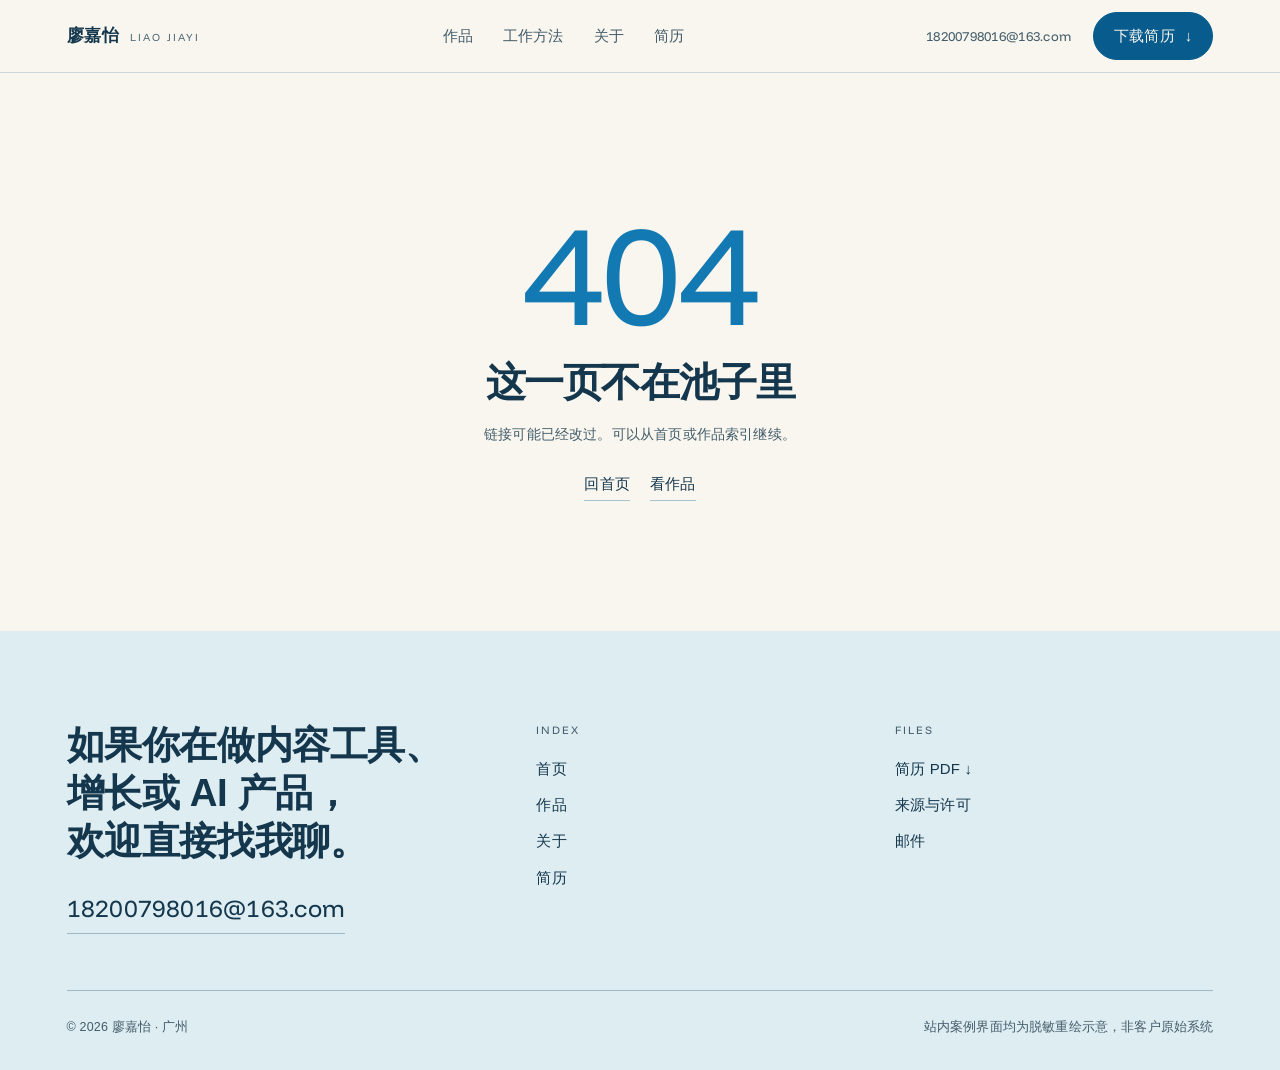
==== commit 54a2609b: "Refine portfolio copy around use cases and evidence boundaries" ====
--- a/index.html
+++ b/index.html
@@ -4,11 +4,11 @@
     <meta charset="UTF-8" />
     <meta name="viewport" content="width=device-width, initial-scale=1, viewport-fit=cover" />
     <meta name="theme-color" content="#F2F0EA" />
-    <title>廖嘉怡｜产品经理 · 作品集</title>
-    <meta name="description" content="廖嘉怡的产品作品集：AI 内容工作台、口播模板工作台、多 Agent 协作机制与校园增长。呈现问题、判断、方案与真实局限。" />
+    <title>廖嘉怡｜作品集</title>
+    <meta name="description" content="廖嘉怡的产品作品集：AI 内容工作台、口播模板工作台、多助手协作机制与校园增长。呈现问题、判断、方案与真实局限。" />
     <link rel="icon" href="/favicon.svg" type="image/svg+xml" />
     <link rel="preload" href="/fonts/noto-serif-sc-700.woff2" as="font" type="font/woff2" crossorigin />
-    <script type="module" crossorigin src="/assets/index-BFqwY3ca.js"></script>
+    <script type="module" crossorigin src="/assets/index-C2YjmvQF.js"></script>
     <link rel="stylesheet" crossorigin href="/assets/index-Cu3jc3cE.css">
   </head>
   <body>
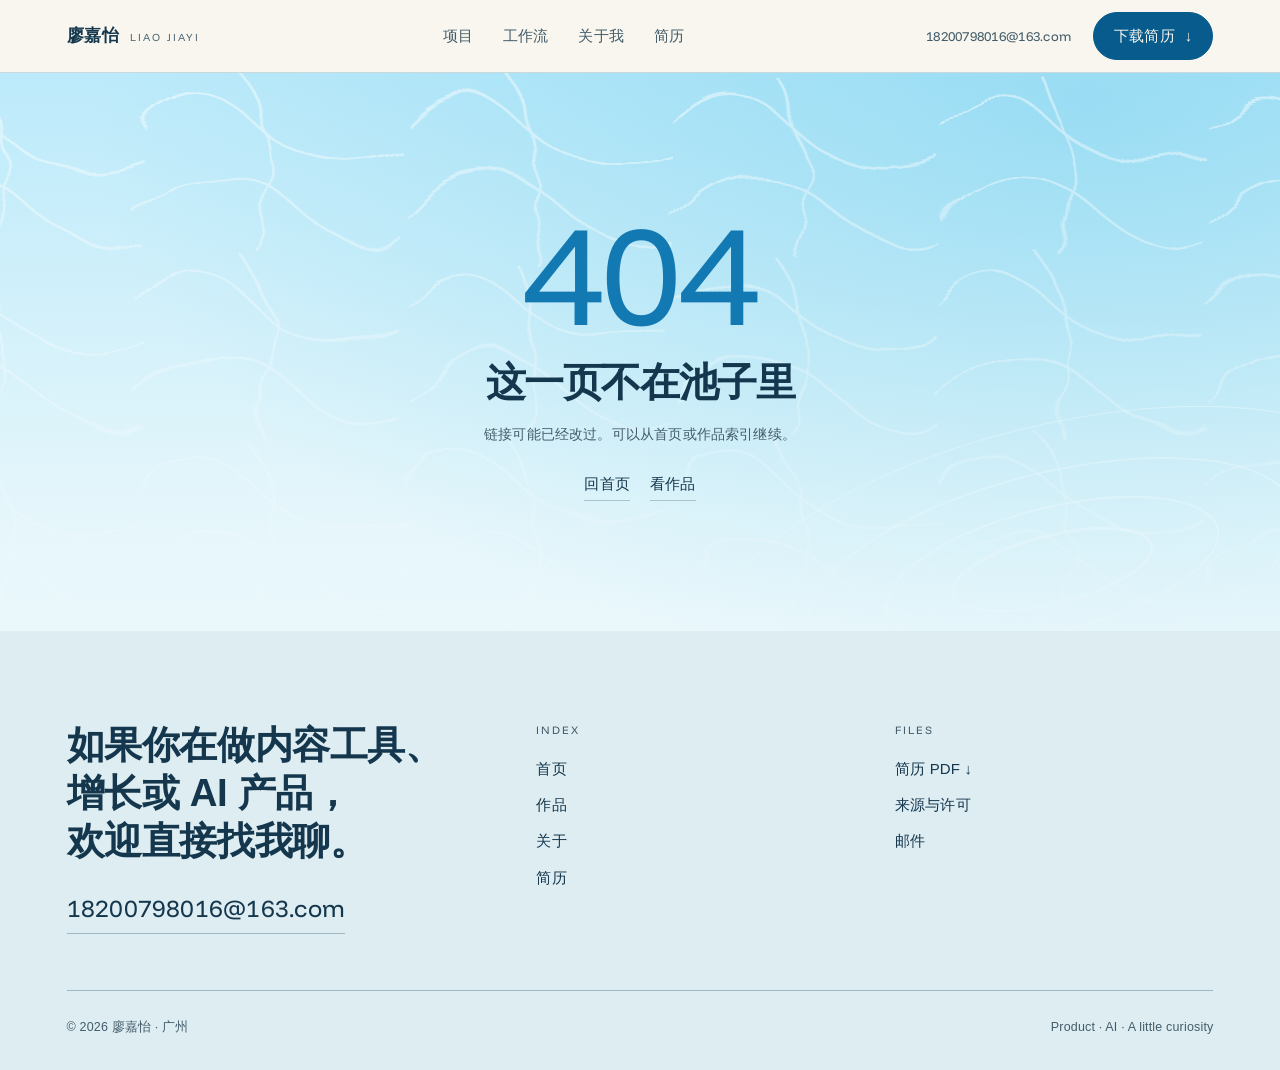
==== commit f5eb955b: "Add six project case pages and complete practice-layer project copy" ====
--- a/index.html
+++ b/index.html
@@ -8,8 +8,8 @@
     <meta name="description" content="廖嘉怡的产品作品集：AI 内容工作台、口播模板工作台、多助手协作机制与校园增长。呈现问题、判断、方案与真实局限。" />
     <link rel="icon" href="/favicon.svg" type="image/svg+xml" />
     <link rel="preload" href="/fonts/noto-serif-sc-700.woff2" as="font" type="font/woff2" crossorigin />
-    <script type="module" crossorigin src="/assets/index-C2YjmvQF.js"></script>
-    <link rel="stylesheet" crossorigin href="/assets/index-Cu3jc3cE.css">
+    <script type="module" crossorigin src="/assets/index-CB-Gu8pX.js"></script>
+    <link rel="stylesheet" crossorigin href="/assets/index-B5CcUkZK.css">
   </head>
   <body>
     <div id="root"></div>
--- a/assets/index-B5CcUkZK.css
+++ b/assets/index-B5CcUkZK.css
@@ -0,0 +1 @@
+.method-library{padding-top:40px}.method-search{gap:10px;font-size:14px;display:grid}.method-search input{box-sizing:border-box;width:100%;font:inherit;color:var(--ink);background:#fff;border:1px solid #bdcbd0;border-radius:16px;padding:16px}.method-controls{flex-wrap:wrap;justify-content:space-between;align-items:center;gap:12px;margin-bottom:24px;display:flex}.method-controls button{min-height:44px;color:var(--ink);cursor:pointer;font:inherit;background:#f2e8c3;border:1px solid #bdcbd0;border-radius:22px;padding:12px 18px}.method-controls .method-count{margin:0}.method-library summary{cursor:pointer}.method-library summary:focus-visible,.method-search input:focus-visible,.method-controls button:focus-visible{outline-offset:4px;outline:3px solid #a17b26}.method-open-hint{color:#426876;flex-shrink:0;font-size:12px}.method-library details{overflow-wrap:anywhere}.method-references{background:#f2eee0;border-radius:24px;margin:40px 0;padding:24px}.method-references h2{font-size:24px}.method-references details{border-top:1px solid #d4cebc;padding:18px 0;line-height:1.8}.method-references p{font-size:14px;line-height:1.85}.method-library .section-head{align-items:center;gap:24px}.method-intro{max-width:790px;color:var(--ink-2);line-height:1.9}.method-stamp{color:#22566a;background:#dceef5;border:1px solid #bddce6;border-radius:50%;flex-shrink:0;place-items:center;width:110px;height:110px;font-size:13px;display:grid;transform:rotate(9deg);box-shadow:5px 7px #d2e3e7}.method-route{grid-template-columns:repeat(5,1fr);gap:12px;margin:36px 0;padding:0;list-style:none;display:grid}.method-route li{background:#e2eef1;border-radius:16px;align-items:center;gap:12px;padding:18px;font-size:14px;display:flex}.method-route b{font-family:var(--latin);color:#326171;font-size:21px}.method-route li:nth-child(4){background:#f2e8c3}.method-filters{flex-wrap:wrap;gap:10px;margin:38px 0 18px;display:flex}.method-filters button{min-height:46px;font:inherit;color:var(--ink);cursor:pointer;background:0 0;border:1px solid #bdcbd0;border-radius:30px;align-items:center;gap:12px;padding:11px 17px;font-size:14px;display:flex}.method-filters button span{opacity:.7;font-size:11px}.method-filters button[aria-pressed=true]{color:#fff;background:#285a68;border-color:#285a68}.method-filters button:hover{box-shadow:0 3px #cddce0}.method-filters button:focus-visible{outline-offset:3px;outline:3px solid #a17b26}.method-count{color:var(--ink-2);margin-bottom:24px;font-size:13px}.method-count span{color:var(--ink-3);margin-left:14px}.method-collection{gap:32px;margin-bottom:46px;display:grid}.method-detail{background:#ffffff8f;border:1px solid #cddcdf;border-radius:24px;min-width:0;padding:32px;scroll-margin-top:110px;box-shadow:0 6px #a6c4cd21}.method-card-head{justify-content:space-between;align-items:flex-start;gap:24px;display:flex}.method-card-head h3{letter-spacing:-.025em;margin:12px 0 0;font-size:26px;line-height:1.4}.method-card-head .eyebrow{color:#426876;font-size:11px}.method-status{color:#535e45;background:#edf0e5;border-radius:20px;flex-shrink:0;padding:7px 12px;font-size:11px}.method-scenario{max-width:860px;color:var(--ink-2);margin:20px 0 28px;font-size:14px;line-height:1.85}.method-scenario b{color:var(--ink);margin-right:15px;font-size:12px;display:inline-block}.method-card-body{grid-template-columns:1fr 1fr;gap:40px;display:grid}.method-basics dl{grid-template-columns:65px minmax(0,1fr);gap:16px;margin:0;font-size:14px;line-height:1.85;display:grid}.method-basics dt{color:var(--ink-3);font-size:12px}.method-basics dd{margin:0}.method-detail h4{color:#426876;margin:0 0 12px;font-size:12px}.method-process{border-left:1px solid #dbe4e4;padding-left:32px}.method-process ol{gap:12px;margin:0;padding:0;list-style:none;display:grid}.method-process li{align-items:center;gap:12px;font-size:14px;line-height:1.7;display:flex}.method-process li span{color:#326171;background:#e2eef1;border-radius:50%;flex-shrink:0;place-items:center;width:25px;height:25px;font-size:11px;display:grid}.method-responsibility{background:#e9f1f2;border-radius:16px;grid-template-columns:1fr 1fr;gap:24px;margin-top:28px;padding:22px;display:grid}.method-responsibility>div:last-child{border-left:1px solid #cddcdf;padding-left:24px}.method-responsibility p{margin:0;font-size:13px;line-height:1.85}.method-evidence{color:var(--ink-3);margin-top:22px;font-size:12px;line-height:1.9}.method-evidence p{margin:0}.method-evidence b{color:var(--ink-2);margin-right:12px}.method-related{flex-wrap:wrap;gap:6px 22px;margin-top:8px;display:flex}.method-related a{text-underline-offset:5px;color:#285a68;align-items:center;min-height:40px;text-decoration:underline;display:inline-flex}@media (width<=760px){.method-library .section-head{align-items:flex-start}.method-library .h2{font-size:27px}.method-stamp{display:none}.method-intro{font-size:14px}.method-route{grid-template-columns:repeat(2,minmax(0,1fr));gap:8px;margin:24px 0}.method-route li{border-radius:12px;padding:12px;font-size:12px}.method-route li:last-child{grid-column:1/-1}.method-route b{font-size:17px}.method-filters{gap:8px;margin-top:26px}.method-filters button{padding:10px 13px;font-size:12px}.method-count span{margin:7px 0 0;line-height:1.7;display:block}.method-detail{border-radius:18px;padding:22px 18px}.method-card-head{flex-direction:column;gap:14px}.method-card-head h3{font-size:23px}.method-scenario{margin:20px 0;font-size:14px}.method-card-body{grid-template-columns:1fr;gap:24px}.method-basics dl{grid-template-columns:56px minmax(0,1fr);gap:13px 12px}.method-process{border-top:1px solid #dbe4e4;border-left:0;padding:22px 0 0}.method-responsibility{grid-template-columns:1fr;gap:20px;padding:17px}.method-responsibility>div:last-child{border-top:1px solid #cddcdf;border-left:0;padding:18px 0 0}}.method-preview{color:#4d6a7c;letter-spacing:0;gap:6px;margin:12px 0 0;font-size:13px;font-weight:400;line-height:1.75;display:grid}.method-card-head>div{min-width:0}.method-preview span{overflow-wrap:anywhere}.v2-work,.v2-case{--v2-ink:#163c52;--v2-blue:#087cae;--v2-line:#c8dde5;color:var(--v2-ink)}.v2-heading{grid-template-columns:1.5fr 1fr;align-items:end;gap:40px;padding-top:64px;padding-bottom:54px;display:grid}.v2-heading h1{letter-spacing:-.045em;margin:18px 0 0;font-size:clamp(38px,4.4vw,66px);font-weight:650;line-height:1.24}.v2-heading h1 span{color:#16a1cb}.v2-kicker{letter-spacing:.1em;color:#447187;font-size:12px;font-weight:600}.v2-heading-note{padding-bottom:8px;font-size:15px;line-height:1.9}.v2-heading-note a{border-bottom:1px solid #6099ad;margin-top:22px;display:inline-block}.v2-selected{gap:38px;display:grid}.v2-feature{background:linear-gradient(145deg,#e8f9fd,#d4f0fa 55%,#cae8f7);border:1px solid #fff;border-radius:24px;grid-template-columns:.8fr 1.4fr;align-items:center;gap:32px;padding:40px;display:grid;overflow:hidden;box-shadow:0 18px 50px #296b8b0d}.v2-feature h2{letter-spacing:-.03em;margin:20px 0 16px;font-size:34px;line-height:1.3}.v2-feature p{max-width:38em;font-size:16px;line-height:1.85}.v2-feature p.v2-mini{color:#4c7083;margin-top:20px;font-size:12px}.v2-button{color:#fff;cursor:pointer;background:#126b91;border:0;border-radius:9px;justify-content:space-between;align-items:center;gap:24px;min-height:44px;margin-top:22px;padding:13px 18px;font-size:14px;text-decoration:none;display:inline-flex}.v2-button:hover{background:#074d71}.v2-feature-media{min-width:0;transform:rotate(-1deg)}.v2-feature-media .zoom-trigger{background:#fff;border:8px solid #ffffffb0;border-radius:14px;width:100%;display:block;overflow:hidden;box-shadow:0 15px 30px #245e7922}.v2-feature-media img{width:100%;height:auto;display:block}.v2-caption{color:#527080;margin-top:14px;font-size:11px;line-height:1.5;display:block}.v2-pair{grid-template-columns:1fr 1.15fr;align-items:start;gap:30px;display:grid}.v2-pair .v2-feature{background:#f8fcfd;flex-direction:column-reverse;align-items:stretch;gap:24px;padding:28px;display:flex}.v2-pair .v2-feature--yingxu{background:#e7f3f7;margin-top:64px}.v2-pair .v2-feature h2{font-size:27px}.v2-pair .v2-feature-media{transform:none}.v2-feature--admission-longposter{background:#eef3eb;grid-template-columns:1fr 1fr;gap:70px}.v2-feature--admission-longposter .v2-feature-media{border-radius:12px;max-height:520px;overflow:hidden;transform:rotate(2deg)}.v2-feature--admission-longposter img{object-position:top}.v2-paths{grid-template-columns:repeat(3,1fr);gap:28px;margin:16px 0 24px;display:grid}.v2-paths>a{border-top:2px solid #84bdce;padding:25px 0}.v2-paths span{color:#628397;font-size:12px}.v2-paths h3{margin:15px 0;font-size:20px}.v2-paths p{color:#4b6574;font-size:14px;line-height:1.8}.v2-library{padding-top:72px;padding-bottom:40px;scroll-margin-top:100px}.v2-library-head{justify-content:space-between;align-items:end;gap:30px;display:flex}.v2-library h2{margin:10px 0 0;font-size:35px}.v2-search{gap:7px;width:350px;font-size:12px;display:grid}.v2-search input{width:100%;font:inherit;color:#173f56;background:#fff;border:1px solid #b6d4e1;border-radius:10px;padding:13px 16px;font-size:15px}.v2-filters{flex-wrap:wrap;gap:8px;margin:26px 0 20px;display:flex}.v2-filters button{color:#31586c;cursor:pointer;font:inherit;background:#fff9;border:1px solid #bdd8e3;border-radius:8px;min-height:44px;padding:11px 16px;font-size:13px}.v2-filters button[aria-pressed=true]{color:#fff;background:#145e83;border-color:#145e83}.v2-result{color:#557081;border-bottom:1px solid var(--v2-line);justify-content:space-between;padding-bottom:16px;font-size:12px;display:flex}.v2-result button{color:#166d94;cursor:pointer;background:0 0;border:0}.v2-index{grid-template-columns:1fr 1fr;column-gap:44px;display:grid}.v2-index-item{border-bottom:1px solid var(--v2-line);grid-template-columns:28px 1fr 18px;gap:14px;min-width:0;padding:26px 0;text-decoration:none;display:grid}.v2-index-no{color:#66899b;padding-top:4px;font-size:11px}.v2-index-item h3{margin:0 0 8px;font-size:18px;font-weight:600;line-height:1.5}.v2-index-item p{color:#526e7c;margin:0 0 12px;font-size:13px;line-height:1.8}.v2-index-item small{color:#598195;font-size:10px}.v2-index-item:hover h3{color:#087ba8}.v2-empty{text-align:center;padding:50px 20px}.v2-bottom{justify-content:space-between;align-items:center;padding-top:40px;padding-bottom:80px;display:flex}.v2-bottom h2{font-size:26px}.v2-case{padding-bottom:80px}.v2-case-head{max-width:880px;padding:54px 0 35px}.v2-case-head h1{letter-spacing:-.04em;margin:25px 0 20px;font-size:clamp(32px,4vw,52px);line-height:1.35}.v2-case-head .v2-lead{max-width:760px;font-size:20px;line-height:1.8}.v2-case-head .crumb{margin-bottom:24px;display:inline-block}.v2-case-hero{background:#e4f3fa;border-radius:20px;max-width:100%;margin:0 0 55px;padding:24px}.v2-case-hero .zoom-trigger{border-radius:12px;max-width:960px;margin:auto;display:block;overflow:hidden}.v2-case-hero img{object-fit:contain;width:100%;max-height:640px}.v2-case-hero figcaption{color:#527485;margin-top:16px;font-size:12px;line-height:1.8}.v2-case-columns{grid-template-columns:230px minmax(0,1fr);gap:70px;display:grid}.v2-case-aside{font-size:13px;line-height:1.9}.v2-case-aside strong{color:#254e65;margin:22px 0 6px;display:block}.v2-case-aside p{color:#587380}.v2-case-body{min-width:0}.v2-case-body section{margin-bottom:52px}.v2-case-body h2{margin-bottom:22px;font-size:28px;line-height:1.4}.v2-case-body h3{margin:16px 0 9px;font-size:19px}.v2-case-body p{color:#3c5b6d;margin:10px 0;font-size:16px;line-height:1.95}.v2-scenarios{gap:16px;display:grid}.v2-scenarios>div{border-left:3px solid #8ccbdd;padding-left:20px}.v2-steps{counter-reset:step;gap:0;padding:0;list-style:none;display:grid}.v2-steps li{counter-increment:step;border-bottom:1px solid #d5e5ec;padding:18px 0 18px 45px;font-size:15px;line-height:1.8;position:relative}.v2-steps li:before{content:counter(step,decimal-leading-zero);color:#247ca3;font-size:12px;position:absolute;top:20px;left:0}.v2-story{background:#f5fafc;border:1px solid #d6e6ed;border-radius:12px;padding:26px 30px}.v2-story small{color:#5b7c8c;font-size:12px}.v2-related{flex-wrap:wrap;gap:12px;margin-top:40px;display:flex}.v2-related a{border:1px solid #c5dbe5;border-radius:8px;padding:12px 16px;font-size:13px}.v2-case .media-grid{grid-template-columns:1fr}.v2-case .media-frame--image{max-height:560px;overflow:hidden}.v2-case details{border-block:1px solid #d0e2eb;padding:18px 0}.v2-case summary{cursor:pointer;font-size:15px}.v2-case .product-diagram{margin-top:22px}.v2-work :focus-visible,.v2-case :focus-visible{outline-offset:4px;outline:3px solid #dc8c26}@media (width<=760px){.v2-heading{grid-template-columns:1fr;gap:25px;padding-top:36px;padding-bottom:35px}.v2-heading h1{font-size:38px}.v2-heading-note{font-size:14px}.v2-feature{border-radius:16px;flex-direction:column-reverse;grid-template-columns:1fr;gap:24px;padding:20px;display:flex}.v2-feature h2{font-size:28px}.v2-feature p{font-size:15px}.v2-feature-media{width:100%;transform:none}.v2-feature-media .zoom-trigger{border-width:4px}.v2-pair{grid-template-columns:1fr;gap:24px}.v2-pair .v2-feature{padding:20px}.v2-pair .v2-feature--yingxu{margin-top:0}.v2-selected,.v2-feature--admission-longposter{gap:24px}.v2-feature--admission-longposter .v2-feature-media{max-height:390px;transform:none}.v2-paths{grid-template-columns:1fr;gap:4px}.v2-library{padding-top:35px}.v2-library-head{display:block}.v2-search{width:100%;margin-top:26px}.v2-index{grid-template-columns:1fr}.v2-index-item{grid-template-columns:24px 1fr 16px;gap:10px}.v2-bottom{padding-bottom:50px;display:block}.v2-case-head{padding-top:34px}.v2-case-head .v2-lead{font-size:17px}.v2-case-hero{border-radius:12px;margin-bottom:24px;padding:10px}.v2-case-columns{grid-template-columns:1fr;gap:35px}.v2-case-aside{border-bottom:1px solid #d5e5ec;grid-template-columns:1fr 1fr;gap:12px;padding-bottom:20px;display:grid}.v2-case-body h2{font-size:25px}.v2-story{padding:20px}.v2-case-body p{font-size:15px}.v2-case-body section{margin-bottom:36px}.v2-heading h1{overflow-wrap:anywhere}}@media (prefers-reduced-motion:reduce){.v2-work *,.v2-case *{scroll-behavior:auto!important;transition:none!important;animation:none!important}}.v2-case-status{color:#3b6579;background:#f0f9fc;border-left:3px solid #8ccbdd;border-radius:0 8px 8px 0;max-width:760px;margin-top:22px;padding:12px 16px;font-size:13px;line-height:1.9}@media (width<=760px){.v2-case-status{margin-top:18px;font-size:12.5px}}.pool-page{--pool-ink:#16201f;--pool-muted:#4c5657;--pool-line:#16201f24;background:#dfe7e3;min-height:100svh;position:relative;overflow:hidden}.pool-stage{isolation:isolate;background:#dfe7e3;height:100svh;min-height:600px;position:relative;overflow:hidden}.pool-poster{z-index:0;position:absolute;inset:0}.pool-poster img{object-fit:cover;object-position:50% 48%;width:100%;height:100%;display:block}.pool-mount{z-index:1;position:absolute;inset:0}.pool-mount canvas{opacity:0;transition:opacity .9s var(--ease);touch-action:none;outline:none;display:block;width:100%!important;height:100%!important}.pool-stage.is-live .pool-mount canvas{opacity:1}.pool-grain{z-index:2;pointer-events:none;mix-blend-mode:multiply;background:radial-gradient(115% 88% at 50% 42%,#fff0 52%,#18343617 100%);position:absolute;inset:0}.pool-bar{z-index:10;padding:calc(18px + env(safe-area-inset-top)) clamp(20px, 3.4vw, 48px) 0;pointer-events:none;justify-content:space-between;align-items:flex-start;gap:20px;display:flex;position:absolute;top:0;left:0;right:0}.pool-bar>*{pointer-events:auto}.pool-brand{color:var(--pool-ink);flex-direction:column;gap:3px;line-height:1.2;display:flex}.pool-brand:hover{color:var(--pool-ink)}.pool-brand__name{font-family:var(--serif);letter-spacing:.08em;font-size:clamp(19px,1.6vw,23px);font-weight:700}.pool-brand__latin{font-family:var(--latin);letter-spacing:.19em;color:var(--pool-muted);font-size:9.5px}.pool-nav{letter-spacing:.05em;align-items:baseline;gap:clamp(14px,2.2vw,30px);padding-top:4px;font-size:13px;display:flex}.pool-nav a{color:var(--pool-ink);white-space:nowrap;position:relative}.pool-nav a:after{content:"";height:1px;transition:right .3s var(--ease);background:currentColor;position:absolute;bottom:-4px;left:0;right:100%}.pool-nav a:hover:after{right:0}.pool-label-layer{z-index:6;pointer-events:none;position:absolute;inset:0}.pool-label{width:44px;height:44px;color:var(--pool-ink);text-align:left;cursor:pointer;opacity:0;transition:opacity .5s var(--ease);will-change:transform;pointer-events:auto;background:0 0;border:0;margin:-22px 0 0 -22px;padding:0;position:absolute;top:0;left:0}.pool-label:before{content:"";background:#f7f6f0;border:1px solid #17484abf;border-radius:50%;width:7px;height:7px;position:absolute;top:50%;left:50%;transform:translate(-50%,-50%);box-shadow:0 0 0 4px #f7f6f059}.pool-label__inner{-webkit-backdrop-filter:blur(3px);backdrop-filter:blur(3px);white-space:nowrap;text-shadow:0 1px #ffffff73;background:#f7f6f0d1;border-radius:2px;align-items:baseline;gap:8px;padding:3px 7px 4px;display:flex;position:absolute;bottom:calc(50% + 11px);left:50%;transform:translate(-50%);box-shadow:0 0 0 1px #16201f0d}.pool-label__inner:after{content:"";background:#17484a66;width:1px;height:9px;position:absolute;top:100%;left:50%}.pool-label__idx{font-family:var(--latin);letter-spacing:.14em;color:#254749bf;font-size:10px}.pool-label__title{letter-spacing:.01em;transition:border-color .25s var(--ease);border-bottom:1px solid #0000;font-size:15px}.pool-label__kind{letter-spacing:.06em;color:var(--pool-muted);font-size:10.5px}.pool-label__arrow{font-family:var(--latin);color:#1f6f7a;opacity:0;transition:opacity .25s var(--ease), transform .25s var(--ease);font-size:12px;transform:translate(-4px)}.pool-stage.is-live .pool-label{opacity:1}.pool-label:hover .pool-label__title,.pool-label:focus-visible .pool-label__title{border-bottom-color:#17484a8c}.pool-label:focus-visible{outline:none}.pool-label:focus-visible .pool-label__inner{outline-offset:5px;outline:1.5px solid #1f6f7a}.pool-label:hover .pool-label__arrow,.pool-label:focus-visible .pool-label__arrow{opacity:1;transform:translate(0)}.pool-tap{z-index:3;pointer-events:none;border:1px solid #ffffffe6;border-radius:50%;width:18px;height:18px;margin:-9px 0 0 -9px;animation:.66s ease-out forwards pool-tap;position:absolute;box-shadow:0 0 0 1px #16505224}.pool-tap--faint{opacity:.55;animation-duration:.5s}@keyframes pool-tap{0%{opacity:.95;transform:scale(.35)}to{opacity:0;transform:scale(3.1)}}.pool-caption{left:clamp(20px,3.4vw,48px);right:clamp(20px,3.4vw,48px);bottom:calc(22px + env(safe-area-inset-bottom));z-index:5;pointer-events:none;justify-content:space-between;align-items:flex-end;gap:28px;display:flex;position:absolute}.pool-caption__copy{max-width:520px}.pool-caption__line{letter-spacing:.01em;color:var(--pool-ink);text-shadow:0 1px #ffffff80;font-size:17px;line-height:1.65}.pool-hint{letter-spacing:.06em;color:var(--pool-muted);transition:opacity .5s var(--ease);margin-top:6px;font-size:12.5px}.pool-stage.has-interacted .pool-hint{opacity:.45}.pool-caption__meta{font-family:var(--latin);letter-spacing:.15em;color:var(--pool-muted);text-align:right;white-space:nowrap;flex-direction:column;align-items:flex-end;gap:4px;font-size:10.5px;display:flex}.pool-caption__credit{font-family:var(--serif);letter-spacing:.02em;opacity:.72;white-space:normal;font-size:10.5px}.pool-mobile-index{pointer-events:auto;width:100%;display:none}.pool-mobile-index__head{letter-spacing:.18em;color:var(--pool-muted);font-size:10px}.pool-mobile-index__list{grid-template-columns:repeat(3,minmax(0,1fr));gap:8px;margin-top:6px;display:grid}.pool-mobile-index__list li{min-width:0}.pool-mobile-index__list a{min-height:42px;color:var(--pool-ink);-webkit-backdrop-filter:blur(8px);backdrop-filter:blur(8px);transition:background .2s var(--ease), border-color .2s var(--ease);background:#f8f7f2e6;border:1px solid #16201f21;align-items:center;gap:5px;padding:0 9px;display:flex}.pool-mobile-index__list a:active{background:#edf0ebf5;border-color:#1f6f7a73}.pool-mobile-index__idx{font-family:var(--latin);letter-spacing:.1em;color:var(--pool-muted);font-size:9px}.pool-mobile-index__title{letter-spacing:.01em;white-space:nowrap;text-overflow:ellipsis;flex:1;min-width:0;font-size:12.5px;overflow:hidden}.pool-mobile-index__arrow{font-family:var(--latin);color:#1f6f7a;font-size:11px}.pool-page.is-static .pool-label-layer,.pool-page.is-static .pool-caption{display:none}.pool-static{z-index:8;border:1px solid var(--pool-line);-webkit-backdrop-filter:blur(14px);backdrop-filter:blur(14px);background:#f7f6f0e6;width:min(520px,100% - 40px);padding:20px 22px 18px;position:absolute;bottom:clamp(20px,3.4vw,40px);left:clamp(20px,3.4vw,48px);box-shadow:0 18px 50px #182c2d24}@supports not ((-webkit-backdrop-filter:blur(4px)) or (backdrop-filter:blur(4px))){.pool-static{background:#f7f6f0f7}}.pool-static__head{border-bottom:1px solid var(--pool-line);justify-content:space-between;align-items:baseline;gap:16px;padding-bottom:12px;display:flex}.pool-static__eyebrow{letter-spacing:.16em;color:var(--pool-muted);font-size:12px}.pool-static__note{letter-spacing:.04em;color:var(--pool-muted);font-size:10.5px}.pool-static__list{margin:6px 0 0}.pool-static__list a{color:var(--pool-ink);transition:color .2s var(--ease);border-bottom:1px solid #16201f14;grid-template-columns:26px minmax(0,1fr) auto 18px;align-items:center;gap:10px;padding:9px 0;display:grid}.pool-static__list a:hover{color:var(--pool-deep)}.pool-static__idx{font-family:var(--latin);letter-spacing:.12em;color:var(--pool-muted);font-size:10px}.pool-static__title{letter-spacing:.01em;text-overflow:ellipsis;white-space:nowrap;font-size:13.5px;overflow:hidden}.pool-static__kind{letter-spacing:.04em;color:var(--pool-muted);white-space:nowrap;font-size:10.5px}.pool-static__arrow{font-family:var(--latin);color:var(--pool);justify-self:end;font-size:12px}.pool-static__foot{letter-spacing:.04em;justify-content:space-between;gap:16px;margin-top:12px;font-size:11.5px;display:flex}.pool-static__foot a{color:var(--pool-deep);border-bottom:1px solid #174f574d}@media (width<=760px){.pool-stage{min-height:540px}.pool-stage.is-live .pool-label-layer{display:none}.pool-mobile-index{display:block}.pool-caption{left:18px;right:18px;bottom:calc(16px + env(safe-area-inset-bottom));flex-direction:column;align-items:flex-start;gap:10px}.pool-caption__line{max-width:300px;font-size:14.5px}.pool-hint{margin-top:4px;font-size:11.5px}.pool-caption__meta{letter-spacing:.1em;flex-direction:column;align-items:flex-start;gap:3px;font-size:10px}.pool-caption__credit{letter-spacing:.01em;font-size:9.5px}.pool-label__inner{-webkit-backdrop-filter:blur(8px);backdrop-filter:blur(8px);text-shadow:none;background:#f8f7f2d1;border:1px solid #16201f1a;border-radius:999px;gap:6px;padding:4px 8px;bottom:11px;box-shadow:0 2px 10px #182c2d0f}.pool-label__inner:after{display:none}.pool-label__title{font-size:12.5px}.pool-label__kind{display:none}.pool-label__idx{font-size:9px}.pool-label__arrow{font-size:10px}.pool-nav{gap:13px;font-size:12px}.pool-brand__name{font-size:18px}.pool-brand__latin{letter-spacing:.15em;font-size:8.5px}.pool-static{left:16px;right:16px;bottom:calc(16px + env(safe-area-inset-bottom));width:auto;padding:16px 16px 14px}.pool-static__head{padding-bottom:9px}.pool-static__list a{grid-template-columns:22px minmax(0,1fr) 16px;padding:8px 0}.pool-static__kind{display:none}.pool-static__title{font-size:12.5px}}@media (width<=380px){.pool-brand__latin{display:none}.pool-nav{gap:10px}}@media (prefers-reduced-motion:reduce){.pool-page *,.pool-page :before,.pool-page :after{transition-duration:.001ms!important;animation-duration:.001ms!important;animation-iteration-count:1!important}.pool-mount canvas{opacity:1}}@font-face{font-family:Noto Serif SC;font-style:normal;font-weight:700;font-display:swap;src:url(/fonts/noto-serif-sc-700.woff2)format("woff2")}@font-face{font-family:Funnel Display;font-style:normal;font-weight:400;font-display:swap;src:url(/fonts/funnel-display-latin-400.woff2)format("woff2")}@font-face{font-family:Funnel Display;font-style:normal;font-weight:500;font-display:swap;src:url(/fonts/funnel-display-latin-500.woff2)format("woff2")}:root{--paper:#f2f0ea;--paper-2:#eae7de;--paper-3:#e3dfd4;--ink:#16191a;--ink-2:#4a5153;--ink-3:#5d6466;--pool:#1f6f7a;--pool-deep:#174f57;--shallow:#a8d3d8;--grout:#c9c3b6;--line:#16191a2b;--line-strong:#16191a42;--night:#0e1a1c;--terra:#c4572e;--focus:#1f6f7a;--serif:"Noto Serif SC", "Songti SC", "STSong", "SimSun", serif;--latin:"Funnel Display", "Helvetica Neue", Arial, sans-serif;--shadow-card:0 1px 0 #fffc, 0 12px 28px #16191a0f;--pad:clamp(20px, 5.2vw, 80px);--maxw:1280px;--nav-h:72px;--sec:clamp(72px, 8.5vw, 120px);--ease:cubic-bezier(.22, .61, .36, 1)}*,:before,:after{box-sizing:border-box}html{-webkit-text-size-adjust:100%;scroll-behavior:smooth}body{background:var(--paper);color:var(--ink);font-family:var(--serif);letter-spacing:.01em;-webkit-font-smoothing:antialiased;text-rendering:optimizelegibility;margin:0;font-size:17px;font-weight:400;line-height:1.75;overflow-x:clip}body:before{content:"";z-index:1;pointer-events:none;opacity:.035;background-image:url("data:image/svg+xml,%3Csvg xmlns='http://www.w3.org/2000/svg' width='180' height='180'%3E%3Cfilter id='n'%3E%3CfeTurbulence type='fractalNoise' baseFrequency='0.8' numOctaves='3'/%3E%3C/filter%3E%3Crect width='180' height='180' filter='url(%23n)'/%3E%3C/svg%3E");position:fixed;inset:0}img,svg{max-width:100%;display:block}a{color:var(--ink);text-decoration:none}a:hover{color:var(--pool-deep)}button{font:inherit;color:inherit;cursor:pointer;background:0 0;border:0;padding:0}h1,h2,h3,h4,p,ul,ol,figure,blockquote{margin:0}ul,ol{padding:0;list-style:none}::selection{background:var(--shallow);color:var(--ink)}:focus-visible{outline:2px solid var(--focus);outline-offset:2px;border-radius:1px}.skip{z-index:200;background:var(--ink);color:var(--paper);transition:top .18s var(--ease);padding:10px 16px;font-size:14px;position:absolute;top:-60px;left:16px}.skip:focus{color:var(--paper);top:12px}.wrap{width:100%;max-width:var(--maxw);padding-inline:var(--pad);margin-inline:auto}.grid12{grid-template-columns:repeat(12,minmax(0,1fr));column-gap:24px;display:grid}.serif{font-family:var(--serif)}.latin{font-family:var(--latin);font-feature-settings:"tnum" 1}.eyebrow{font-family:var(--latin);letter-spacing:.16em;text-transform:uppercase;color:var(--ink-3);font-size:12px;line-height:1.5}.display{font-family:var(--serif);letter-spacing:-.01em;font-weight:700;line-height:1.06}.h1{font-size:clamp(46px,6.6vw,92px)}.h2{font-size:clamp(28px,3.1vw,40px);line-height:1.2}.h3{font-size:clamp(21px,1.9vw,28px);line-height:1.3}.lede{color:var(--ink-2);max-width:34ch;font-size:clamp(17px,1.5vw,21px);line-height:1.7}.muted{color:var(--ink-3)}.small{font-size:14px;line-height:1.7}.tiny{letter-spacing:.02em;font-size:12.5px;line-height:1.6}.num{font-family:var(--latin);font-feature-settings:"tnum" 1}.rule{border:0;border-top:1px solid var(--line);margin:0}.section{padding-block:var(--sec);z-index:2;position:relative}.section-head{border-bottom:1px solid var(--line);justify-content:space-between;align-items:baseline;gap:24px;margin-bottom:clamp(32px,4vw,56px);padding-bottom:20px;display:flex}.prose p+p{margin-top:1.1em}.prose{max-width:34em;color:var(--ink);font-size:17px;line-height:1.85}.prose strong{font-weight:700}.link{border-bottom:1px solid var(--line-strong);transition:border-color .18s var(--ease), color .18s var(--ease);align-items:center;gap:8px;padding-bottom:3px;font-size:15px;display:inline-flex}.link:hover{border-color:var(--pool);color:var(--pool-deep)}.link .arrow{transition:transform .18s var(--ease)}.link:hover .arrow{transform:translate(3px)}.link--plain{border-bottom:0}.btn{border:1px solid var(--ink);background:var(--ink);min-height:44px;color:var(--paper);transition:background .18s var(--ease), color .18s var(--ease), border-color .18s var(--ease);border-radius:2px;justify-content:center;align-items:center;gap:10px;padding:10px 20px;font-size:15px;display:inline-flex}.btn:hover{background:var(--pool-deep);border-color:var(--pool-deep);color:#fff}.btn--ghost{color:var(--ink);border-color:var(--line-strong);background:0 0}.btn--ghost:hover{border-color:var(--pool);color:var(--pool-deep);background:0 0}.tag{border:1px solid var(--line);font-family:var(--latin);letter-spacing:.08em;color:var(--ink-2);white-space:nowrap;border-radius:2px;align-items:center;gap:6px;padding:3px 9px;font-size:11.5px;line-height:1.6;display:inline-flex}.tag--live{color:var(--terra);border-color:#c4572e66}@media (prefers-reduced-motion:reduce){html{scroll-behavior:auto}*,:before,:after{transition-duration:.001ms!important;animation-duration:.001ms!important;animation-iteration-count:1!important}}@media (width<=900px){.grid12{column-gap:16px}body{font-size:16.5px}}.site-nav{z-index:60;transition:background .25s var(--ease), border-color .25s var(--ease);border-bottom:1px solid #0000;position:sticky;top:0}.site-nav.is-stuck{-webkit-backdrop-filter:saturate(120%)blur(10px);backdrop-filter:saturate(120%)blur(10px);border-bottom-color:var(--line);background:#f2f0eaf0}.nav-inner{height:var(--nav-h);justify-content:space-between;align-items:center;gap:24px;display:flex}.brand{align-items:baseline;gap:10px;display:inline-flex}.brand-name{letter-spacing:.04em;font-size:17px;font-weight:700}.brand-latin{font-family:var(--latin);letter-spacing:.2em;color:var(--ink-3);font-size:10.5px}.nav-links{align-items:center;gap:30px;display:flex}.nav-link{color:var(--ink-2);padding-block:6px;font-size:15px;position:relative}.nav-link:after{content:"";background:var(--pool);transform-origin:0;height:1px;transition:transform .22s var(--ease);position:absolute;bottom:0;left:0;right:0;transform:scaleX(0)}.nav-link:hover{color:var(--ink)}.nav-link:hover:after,.nav-link[aria-current=page]:after{transform:scaleX(1)}.nav-link[aria-current=page]{color:var(--ink)}.nav-link[aria-current=page] .dot{background:var(--terra);border-radius:50%;width:4px;height:4px;position:absolute;top:2px;right:-10px}.nav-actions{align-items:center;gap:22px;display:flex}.nav-mail{font-family:var(--latin);letter-spacing:.02em;color:var(--ink-2);font-size:13px}.nav-mail:hover{color:var(--pool-deep)}.nav-menu-btn{min-height:40px;font-family:var(--latin);letter-spacing:.14em;text-transform:uppercase;align-items:center;gap:8px;padding:0 4px;font-size:12px;display:none}.nav-menu-btn .bars{gap:4px;display:grid}.nav-menu-btn .bars i{background:var(--ink);width:18px;height:1px;display:block}@media (width<=900px){.nav-links,.nav-mail{display:none}.nav-menu-btn{display:inline-flex}.nav-actions .btn{display:none}:root{--nav-h:64px}}.menu-overlay{z-index:100;animation:fade .2s var(--ease);background:#0e1a1c59;position:fixed;inset:0}.menu-panel{z-index:101;background:var(--paper);border-bottom:1px solid var(--line);padding:20px var(--pad) 36px;animation:drop .28s var(--ease);max-height:92vh;position:fixed;inset:0 0 auto;overflow-y:auto}@keyframes fade{0%{opacity:0}}@keyframes drop{0%{opacity:0;transform:translateY(-12px)}}.menu-head{justify-content:space-between;align-items:center;margin-bottom:28px;display:flex}.menu-list{border-top:1px solid var(--line);gap:4px;display:grid}.menu-list a{border-bottom:1px solid var(--line);justify-content:space-between;align-items:baseline;padding:16px 2px;font-size:22px;font-weight:700;display:flex}.menu-list a span{font-family:var(--latin);letter-spacing:.14em;color:var(--ink-3);font-size:11px;font-weight:400}.menu-foot{gap:14px;margin-top:26px;display:grid}.site-footer{background:var(--night);color:#e7e3d9;z-index:2;padding-block:clamp(56px,7vw,96px) 32px;position:relative}.site-footer a{color:#e7e3d9}.site-footer a:hover{color:var(--shallow)}.footer-top{border-bottom:1px solid #e7e3d92e;grid-template-columns:1.35fr 1fr 1fr;gap:40px;padding-bottom:56px;display:grid}.footer-invite{letter-spacing:-.01em;font-size:clamp(28px,3vw,40px);font-weight:700;line-height:1.25}.footer-mail{font-family:var(--latin);letter-spacing:.01em;border-bottom:1px solid #e7e3d959;margin-top:22px;padding-bottom:4px;font-size:clamp(18px,2vw,24px);display:inline-block}.footer-col h3{font-family:var(--latin);letter-spacing:.18em;text-transform:uppercase;color:#e7e3d98c;margin-bottom:16px;font-size:11px;font-weight:400}.footer-col ul{gap:10px;font-size:15px;display:grid}.footer-bottom{color:#e7e3d999;flex-wrap:wrap;justify-content:space-between;gap:12px 28px;padding-top:26px;font-size:12.5px;display:flex}@media (width<=900px){.footer-top{grid-template-columns:1fr;gap:32px}}.hero{padding-top:clamp(28px,4vw,56px);padding-bottom:clamp(56px,7vw,96px)}.hero-grid{grid-template-columns:repeat(12,minmax(0,1fr));align-items:start;column-gap:24px;display:grid}.hero-copy{grid-column:1/span 7;padding-top:6px}.hero-name{letter-spacing:-.02em;margin-top:18px;font-size:clamp(52px,7.4vw,92px);font-weight:700;line-height:1.02}.hero-name .latin-sub{font-family:var(--latin);letter-spacing:.28em;color:var(--ink-3);margin-top:14px;font-size:clamp(11px,1vw,13px);font-weight:400;line-height:1;display:block}.hero-line{letter-spacing:.005em;max-width:24ch;margin-top:clamp(24px,3vw,36px);font-size:clamp(19px,1.85vw,25px);line-height:1.65}.hero-actions{flex-wrap:wrap;align-items:center;gap:14px 26px;margin-top:30px;display:flex}.hero-meta{border-top:1px solid var(--line);color:var(--ink-2);flex-wrap:wrap;align-items:center;gap:8px 18px;margin-top:clamp(36px,5vw,60px);padding-top:18px;font-size:13.5px;display:flex}.hero-figure{grid-column:8/span 5;position:relative}.hero-figure .frame{aspect-ratio:4/5;border:1px solid var(--line);background:var(--paper-2);border-radius:2px;position:relative;overflow:hidden}.hero-figure figcaption{color:var(--ink-3);justify-content:space-between;gap:12px;margin-top:12px;font-size:12.5px;display:flex}.water-slot{z-index:3;border:3px solid var(--paper);background:var(--pool);border-radius:2px;width:240px;height:140px;position:absolute;top:64px;left:-22px;overflow:hidden;box-shadow:0 10px 30px #0e1a1c29}.water-slot .water-tag{z-index:3;font-family:var(--latin);letter-spacing:.16em;color:#ffffffd1;text-transform:uppercase;font-size:10px;position:absolute;bottom:10px;left:12px}@media (width<=980px){.hero-copy{grid-column:1/span 12}.hero-figure{grid-column:1/span 12;margin-top:36px}.hero-figure .frame{aspect-ratio:16/11}.water-slot{width:176px;height:104px;top:12px;left:12px}.hero-line{max-width:30ch;font-size:18px}}@media (width<=480px){.hero-name{font-size:clamp(46px,15vw,64px)}}.index-strip{border-top:1px solid var(--line);border-bottom:1px solid var(--line);grid-template-columns:repeat(4,1fr);display:grid}.index-item{border-right:1px solid var(--line);transition:background .2s var(--ease);gap:6px;padding:20px 20px 20px 0;display:grid}.index-item:last-child{border-right:0;padding-right:0}.index-item:hover{background:#a8d3d829}.index-item .idx{font-family:var(--latin);letter-spacing:.14em;color:var(--ink-3);font-size:11px}.index-item .name{font-size:16px;font-weight:700;line-height:1.4}.index-item .kind{color:var(--ink-3);font-size:12.5px}@media (width<=900px){.index-strip{grid-template-columns:1fr 1fr}.index-item:nth-child(2){border-right:0;padding-right:0}.index-item:nth-child(-n+2){border-bottom:1px solid var(--line)}}@media (width<=560px){.index-strip{grid-template-columns:1fr}.index-item,.index-item:nth-child(2){border-right:0;padding:14px 0}.index-item+.index-item{border-top:1px solid var(--line)}.index-item:nth-child(-n+2){border-bottom:0}.index-item .name{font-size:15.5px}.index-item .kind{font-size:12px}}.card{display:block}.card-media{aspect-ratio:16/10;border:1px solid var(--line);background:var(--paper-2);transition:box-shadow .3s var(--ease), border-color .3s var(--ease);border-radius:2px;position:relative;overflow:hidden}.card-media svg{width:100%;height:100%;transition:transform .55s var(--ease)}.card:hover .card-media{box-shadow:var(--shadow-card);border-color:var(--line-strong)}.card:hover .card-media svg{transform:scale(1.018)}.card-tags{flex-wrap:wrap;align-items:center;gap:8px;margin-top:16px;display:flex}.card-title{margin-top:12px;font-size:clamp(20px,1.8vw,26px);font-weight:700;line-height:1.35}.card-title .u{transition:border-color .2s var(--ease);border-bottom:1px solid #0000}.card:hover .card-title .u{border-bottom-color:var(--ink)}.card-line{color:var(--ink-2);max-width:40em;margin-top:8px;font-size:14.5px;line-height:1.75}.card-year{font-family:var(--latin);color:var(--ink-3);letter-spacing:.06em;font-size:12px}.home-feature{grid-template-columns:repeat(12,minmax(0,1fr));gap:clamp(36px,4vw,56px) 24px;display:grid}.home-feature .lead{grid-column:1/span 7}.home-feature .side{grid-column:8/span 5;align-content:start;gap:clamp(32px,3.4vw,48px);display:grid}@media (width<=900px){.home-feature .lead,.home-feature .side{grid-column:1/span 12}}.method-grid{grid-template-columns:repeat(3,1fr);gap:0;display:grid}.method-item{border-right:1px solid var(--line);padding:26px 26px 6px 0}.method-item:last-child{border-right:0}.method-item:not(:first-child){padding-left:26px}.method-item .mnum{font-family:var(--latin);letter-spacing:.16em;color:var(--pool);font-size:12px}.method-item h3{margin-top:14px;font-size:21px;font-weight:700}.method-item p{color:var(--ink-2);max-width:26em;margin-top:10px;font-size:15px;line-height:1.8}@media (width<=800px){.method-grid{grid-template-columns:1fr}.method-item{border-right:0;border-top:1px solid var(--line);padding:22px 0 4px}.method-item:first-child{border-top:0}.method-item:not(:first-child){padding-left:0}}.cv-table{border-collapse:collapse;width:100%}.cv-table tr{border-bottom:1px solid var(--line)}.cv-table td,.cv-table th{text-align:left;vertical-align:top;padding:16px 12px 16px 0;font-weight:400}.cv-table th{font-family:var(--latin);letter-spacing:.14em;text-transform:uppercase;color:var(--ink-3);padding-top:0;font-size:11px}.cv-table .y{font-family:var(--latin);color:var(--ink-3);white-space:nowrap;width:172px;font-size:13.5px}.cv-table .r{font-size:16px;font-weight:700}.cv-table .d{color:var(--ink-2);font-size:14px}@media (width<=700px){.cv-table .y{width:110px;font-size:12px}.cv-table .d{display:none}}.shore{border:1px solid var(--line);aspect-ratio:21/9;background:var(--shallow);border-radius:2px;position:relative;overflow:hidden}.shore svg{width:100%;height:100%}.shore-cap{color:var(--ink-3);justify-content:space-between;gap:16px;margin-top:10px;font-size:12.5px;display:flex}@media (width<=700px){.shore{aspect-ratio:16/10}}.work-head{padding-block:clamp(36px,5vw,64px) 0}.work-title{letter-spacing:-.01em;font-size:clamp(40px,5.2vw,64px);font-weight:700;line-height:1.1}.work-intro{max-width:40ch;color:var(--ink-2);margin-top:16px;font-size:16px}.filters{border-top:1px solid var(--line);border-bottom:1px solid var(--line);flex-wrap:wrap;align-items:center;gap:14px 28px;margin-top:28px;padding-block:20px;display:flex}.filter-group{flex-wrap:wrap;align-items:center;gap:8px;display:flex}.filter-label{font-family:var(--latin);letter-spacing:.14em;text-transform:uppercase;color:var(--ink-3);margin-right:2px;font-size:11px}.chip{border:1px solid var(--line-strong);min-height:34px;color:var(--ink-2);transition:background .16s var(--ease), color .16s var(--ease), border-color .16s var(--ease);border-radius:2px;padding:5px 13px;font-size:13.5px}.chip:hover{border-color:var(--ink);color:var(--ink)}.chip[aria-pressed=true]{background:var(--ink);border-color:var(--ink);color:var(--paper)}.filters .spacer{flex:1}.view-toggle{min-height:36px;color:var(--ink-2);border-bottom:1px solid var(--line-strong);align-items:center;gap:8px;font-size:13.5px;display:inline-flex}.view-toggle:hover{color:var(--pool-deep);border-color:var(--pool)}.view-toggle .sw{border:1px solid var(--line-strong);width:26px;height:14px;transition:background .2s var(--ease);border-radius:999px;position:relative}.view-toggle .sw:after{content:"";background:var(--ink-2);width:10px;height:10px;transition:transform .2s var(--ease), background .2s var(--ease);border-radius:50%;position:absolute;top:1px;left:1px}.view-toggle[aria-pressed=true] .sw{background:var(--pool);border-color:var(--pool)}.view-toggle[aria-pressed=true] .sw:after{background:var(--paper);transform:translate(12px)}.work-grid{grid-template-columns:repeat(2,minmax(0,1fr));gap:clamp(32px,4vw,56px) 24px;padding-block:clamp(32px,4vw,56px);display:grid}.work-grid .card{animation:appear .4s var(--ease)}@keyframes appear{0%{transform:translateY(6px)}}.work-empty{color:var(--ink-3);padding:64px 0;font-size:15px}@media (width<=760px){.work-grid{grid-template-columns:1fr}.filters{flex-direction:column;align-items:stretch;gap:14px}.filter-group{width:100%}.filter-label{flex:0 0 100%}.chip{min-height:38px;padding:6px 11px;font-size:13px}.filters .spacer{display:none}.view-toggle{align-self:flex-start;margin-top:2px}}.rail-wrap{outline-offset:4px;padding-block:clamp(24px,3vw,40px) clamp(40px,5vw,64px)}.rail-hint{color:var(--ink-3);justify-content:space-between;align-items:baseline;gap:16px;margin-bottom:18px;font-size:12.5px;display:flex}.rail-viewport{cursor:grab;padding-top:10px;overflow:hidden}.rail-viewport:active{cursor:grabbing}.rail-track{touch-action:pan-y pinch-zoom;display:flex}.rail-slide{flex:0 0 clamp(260px,25vw,340px);margin-right:20px}.rail-tile{border:1px solid var(--line);background:var(--paper-2);transition:border-color .2s var(--ease), transform .3s var(--ease), box-shadow .3s var(--ease);border-radius:2px;display:block;overflow:hidden}.rail-tile:hover{border-color:var(--line-strong);box-shadow:var(--shadow-card);transform:translateY(-3px)}.rail-tile .tile-art{aspect-ratio:16/10;border-bottom:1px solid var(--line);background:var(--paper-2);overflow:hidden}.rail-tile .tile-art svg{width:100%;height:100%}.rail-tile .tile-body{padding:14px 16px 18px}.rail-tile .tile-idx{font-family:var(--latin);letter-spacing:.14em;color:var(--ink-3);font-size:11px}.rail-tile .tile-title{margin-top:6px;font-size:17px;font-weight:700;line-height:1.4}.rail-tile .tile-kind{color:var(--ink-3);margin-top:4px;font-size:12.5px}.rail-nav{align-items:center;gap:8px;display:flex}.rail-btn{border:1px solid var(--line-strong);width:40px;height:40px;transition:background .16s var(--ease), color .16s var(--ease);border-radius:2px;place-items:center;display:grid}.rail-btn:hover{background:var(--ink);color:var(--paper);border-color:var(--ink)}.rail-btn:disabled{opacity:.35;cursor:default}.rail-btn:disabled:hover{color:inherit;border-color:var(--line-strong);background:0 0}@media (width<=600px){.rail-slide{flex-basis:76vw}}.case-head{padding-block:clamp(28px,4vw,48px) clamp(28px,3.5vw,44px)}.crumb{color:var(--ink-3);align-items:center;gap:8px;margin-bottom:clamp(20px,3vw,32px);font-size:13px;display:inline-flex}.crumb:hover{color:var(--pool-deep)}.case-title{letter-spacing:-.015em;max-width:20ch;font-size:clamp(34px,4.6vw,64px);font-weight:700;line-height:1.12}.case-sub{color:var(--ink-2);max-width:34em;margin-top:18px;font-size:clamp(16px,1.5vw,19px);line-height:1.75}.case-cover{margin-top:clamp(28px,4vw,44px)}.case-cover .cover-frame{border:1px solid var(--line);aspect-ratio:16/9;background:var(--paper-2);border-radius:2px;overflow:hidden}@media (width<=700px){.case-cover .cover-frame{aspect-ratio:16/10}}.case-cover .cover-frame svg{width:100%;height:100%}.case-cover figcaption{color:var(--ink-3);margin-top:10px;font-size:12.5px}.case-layout{padding-block:clamp(36px, 4vw, 56px) var(--sec);grid-template-columns:repeat(12,minmax(0,1fr));align-items:start;column-gap:24px;display:grid}.case-aside{top:calc(var(--nav-h) + 24px);grid-column:1/span 3;font-size:13.5px;position:sticky}.case-meta{border-top:1px solid var(--line);gap:0;display:grid}.case-meta div{border-bottom:1px solid var(--line);gap:3px;padding:12px 0;display:grid}.case-meta dt{font-family:var(--latin);letter-spacing:.14em;text-transform:uppercase;color:var(--ink-3);font-size:10.5px}.case-meta dd{color:var(--ink);margin:0;font-size:13.5px;line-height:1.65}.disclaimer{color:var(--ink-3);margin-top:20px;font-size:12px;line-height:1.7}.case-main{grid-column:5/span 8;min-width:0}.case-main>*+*{margin-top:clamp(36px,4vw,56px)}.case-section h2{letter-spacing:-.005em;align-items:baseline;gap:14px;font-size:clamp(22px,2.2vw,30px);font-weight:700;line-height:1.35;display:flex}.case-section h2 .n{font-family:var(--latin);letter-spacing:.12em;color:var(--pool);font-size:12px;font-weight:400}.case-section .body{margin-top:16px}.case-section .body p{max-width:34em}.case-section .body p+p{margin-top:1em}.decision{border-top:1px solid var(--line);grid-template-columns:1fr;gap:8px;margin-top:22px;padding-top:22px;display:grid}.decision .d-head{align-items:baseline;gap:12px;display:flex}.decision .d-num{font-family:var(--latin);color:var(--ink-3);letter-spacing:.1em;font-size:12px}.decision h3{font-size:18px;font-weight:700;line-height:1.5}.decision p{color:var(--ink-2);max-width:36em;font-size:15.5px}.decision .cost{color:var(--ink-3);font-size:13.5px}.decision .cost b{color:var(--ink-2);font-weight:700}.steps{counter-reset:step;border-top:1px solid var(--line);gap:0;display:grid}.steps li{counter-increment:step;border-bottom:1px solid var(--line);grid-template-columns:34px 1fr;gap:14px;padding:16px 0;display:grid}.steps li:before{content:counter(step, decimal-leading-zero);font-family:var(--latin);color:var(--pool);padding-top:4px;font-size:12px}.steps b{font-weight:700}.steps span{color:var(--ink-2);font-size:15px;display:block}.band-night{background:var(--night);color:#e9e5db;border-radius:2px;padding:clamp(32px,4vw,56px)}.band-night .eyebrow{color:#e9e5db80}.band-night blockquote{margin-top:16px;font-size:clamp(20px,2.2vw,27px);font-weight:700;line-height:1.6}.band-night p{color:#e9e5dbb3;max-width:36em;margin-top:14px;font-size:14.5px;line-height:1.8}.limits{border:1px solid var(--line);border-left:2px solid var(--grout);background:#c9c3b61f;padding:22px 24px}.limits h3{align-items:center;gap:10px;font-size:15px;font-weight:700;display:flex}.limits ul{gap:8px;margin-top:12px;display:grid}.limits li{color:var(--ink-2);padding-left:14px;font-size:14.5px;line-height:1.75;position:relative}.limits li:before{content:"";background:var(--ink-3);width:5px;height:1px;position:absolute;top:.72em;left:0}.fig{border:1px solid var(--line);background:var(--paper-2);border-radius:2px;overflow:hidden}.fig figcaption{border-top:1px solid var(--line);color:var(--ink-3);background:var(--paper);justify-content:space-between;gap:12px;padding:10px 14px;font-size:12px;display:flex}.mock{background:var(--paper);border:1px solid var(--line-strong);font-family:var(--latin);border-radius:3px;overflow:hidden}.mock-bar{background:var(--paper-3);border-bottom:1px solid var(--line);align-items:center;gap:8px;padding:9px 12px;display:flex}.mock-bar .dots{gap:5px;display:flex}.mock-bar .dots i{background:#16191a2e;border-radius:50%;width:7px;height:7px;display:block}.mock-bar .mt{letter-spacing:.1em;color:var(--ink-3);text-transform:uppercase;margin-left:6px;font-size:10.5px}.mock-body{grid-template-columns:148px 1fr;min-height:300px;display:grid}.mock-rail{border-right:1px solid var(--line);background:#c9c3b624;padding:14px 12px}.mock-rail .grp{letter-spacing:.12em;text-transform:uppercase;color:var(--ink-3);margin-bottom:8px;font-size:9.5px}.mock-rail .it{font-family:var(--serif);color:var(--ink-2);justify-content:space-between;padding:5px 0;font-size:12.5px;display:flex}.mock-rail .it[data-on="1"]{color:var(--pool-deep);font-weight:700}.mock-rail .it small{font-family:var(--latin);color:var(--ink-3);font-size:10px}.mock-main{align-content:start;gap:12px;min-width:0;padding:16px 18px;display:grid}.mock-h{flex-wrap:wrap;justify-content:space-between;align-items:baseline;gap:12px;min-width:0;display:flex}.mock-h b{font-family:var(--serif);font-size:14px}.mock-h span{letter-spacing:.08em;color:var(--ink-3);text-transform:uppercase;font-size:10px}.mock-row{border:1px solid var(--line);background:#fff6;border-radius:2px;grid-template-columns:1fr auto;align-items:center;gap:10px;padding:9px 10px;display:grid}.mock-row .t{font-family:var(--serif);font-size:12.5px}.mock-row .s{color:var(--ink-3);letter-spacing:.04em;margin-top:2px;font-size:10px;display:block}.pill{letter-spacing:.08em;border:1px solid var(--line-strong);color:var(--ink-2);white-space:nowrap;border-radius:999px;padding:2px 7px;font-size:9.5px}.pill[data-s=run]{color:var(--pool-deep);background:#a8d3d84d;border-color:#1f6f7a66}.pill[data-s=gate]{color:var(--terra);background:#c4572e12;border-color:#c4572e73}.pill[data-s=done]{background:#16191a14}@media (width<=640px){.mock-body{grid-template-columns:108px 1fr}.mock-rail{padding:12px 8px}.mock-main{padding:14px 12px}}.next-case{border-top:1px solid var(--line-strong);justify-content:space-between;align-items:flex-end;gap:24px;margin-top:clamp(48px,6vw,80px);padding-top:22px;display:flex}.next-case .lbl{font-family:var(--latin);letter-spacing:.16em;text-transform:uppercase;color:var(--ink-3);font-size:11px}.next-case a{font-size:clamp(22px,2.4vw,32px);font-weight:700;line-height:1.3}.next-case a:hover .u{border-bottom-color:var(--pool)}.next-case .u{transition:border-color .2s var(--ease);border-bottom:1px solid #0000}@media (width<=900px){.case-aside,.case-main{grid-column:1/span 12}.case-aside{margin-bottom:36px;position:static}.case-meta{grid-template-columns:1fr 1fr;column-gap:24px}}@media (width<=560px){.case-meta{grid-template-columns:1fr}}.about-hero{grid-template-columns:repeat(12,minmax(0,1fr));column-gap:24px;padding-block:clamp(36px,5vw,72px);display:grid}.about-hero .lead{grid-column:1/span 7}.about-hero .side{grid-column:9/span 4;align-self:end}.about-statement{letter-spacing:-.01em;font-size:clamp(30px,4vw,52px);font-weight:700;line-height:1.35}.about-statement em{color:var(--pool-deep);font-style:normal}.about-body{padding-bottom:var(--sec);grid-template-columns:repeat(12,minmax(0,1fr));gap:48px 24px;display:grid}.about-body .col-main{grid-column:1/span 7}.about-body .col-side{grid-column:9/span 4}.principle{border-top:1px solid var(--line);margin-top:20px;padding-top:18px}.principle h3{font-size:17px;font-weight:700}.principle p{color:var(--ink-2);margin-top:6px;font-size:14.5px;line-height:1.75}.timeline{border-top:1px solid var(--line)}.timeline li{border-bottom:1px solid var(--line);grid-template-columns:92px 1fr;gap:16px;padding:13px 0;font-size:14px;display:grid}.timeline .y{font-family:var(--latin);color:var(--ink-3);font-size:12.5px}@media (width<=900px){.about-hero .lead,.about-hero .side,.about-body .col-main,.about-body .col-side{grid-column:1/span 12}}.resume-head{border-bottom:1px solid var(--line);flex-wrap:wrap;justify-content:space-between;align-items:flex-end;gap:24px;padding-block:clamp(32px,4vw,56px) 24px;display:flex}.resume-body{padding-block:36px var(--sec);grid-template-columns:repeat(12,minmax(0,1fr));column-gap:24px;display:grid}.resume-main{grid-column:1/span 8}.resume-side{top:calc(var(--nav-h) + 24px);grid-column:10/span 3;align-self:start;position:sticky}.res-block+.res-block{margin-top:40px}.res-block h2{border-bottom:1px solid var(--line-strong);justify-content:space-between;align-items:baseline;margin-bottom:18px;padding-bottom:10px;font-size:19px;font-weight:700;display:flex}.res-block h2 .en{font-family:var(--latin);letter-spacing:.16em;text-transform:uppercase;color:var(--ink-3);font-size:10.5px;font-weight:400}.res-item+.res-item{margin-top:22px}.res-item .r-head{flex-wrap:wrap;justify-content:space-between;align-items:baseline;gap:6px 18px;display:flex}.res-item .r-org{font-size:16.5px;font-weight:700}.res-item .r-role{color:var(--ink-2);font-size:14.5px}.res-item .r-date{font-family:var(--latin);color:var(--ink-3);font-size:12.5px}.res-item .r-note{color:var(--ink-3);margin-top:2px;font-size:12.5px}.res-item ul{gap:6px;margin-top:8px;display:grid}.res-item li{color:var(--ink-2);padding-left:13px;font-size:14.5px;line-height:1.75;position:relative}.res-item li:before{content:"";background:var(--ink-3);width:4px;height:1px;position:absolute;top:.75em;left:0}.res-item li b{color:var(--ink);font-weight:700}.side-block+.side-block{margin-top:26px}.side-block h3{font-family:var(--latin);letter-spacing:.14em;text-transform:uppercase;color:var(--ink-3);margin-bottom:10px;font-size:10.5px;font-weight:400}.side-block p,.side-block li{color:var(--ink-2);font-size:13.5px;line-height:1.75}.side-block ul{gap:6px;display:grid}@media (width<=900px){.resume-main,.resume-side{grid-column:1/span 12}.resume-side{border-top:1px solid var(--line);margin-top:40px;padding-top:24px;position:static}}.doc{padding-block:clamp(32px, 4vw, 56px) var(--sec)}.doc-grid{grid-template-columns:repeat(12,minmax(0,1fr));column-gap:24px;display:grid}.doc-main{grid-column:1/span 8}.doc-side{grid-column:10/span 3}.doc h1{margin-bottom:18px;font-size:clamp(34px,4vw,52px);font-weight:700;line-height:1.2}.doc h2{border-bottom:1px solid var(--line);margin-top:36px;margin-bottom:12px;padding-bottom:8px;font-size:18px;font-weight:700}.doc p,.doc li{color:var(--ink-2);font-size:14.5px;line-height:1.8}.doc ul{gap:8px;display:grid}.doc dl{border-top:1px solid var(--line);gap:0;margin-top:12px;display:grid}.doc dl div{border-bottom:1px solid var(--line);grid-template-columns:180px 1fr;gap:16px;padding:12px 0;display:grid}.doc dt{color:var(--ink-3);font-size:13px}.doc dd{margin:0;font-size:13.5px}@media (width<=900px){.doc-main,.doc-side{grid-column:1/span 12}.doc dl div{grid-template-columns:1fr;gap:4px}}.nf{text-align:center;place-content:center;gap:16px;min-height:62vh;padding-block:80px;display:grid}.nf .code{font-family:var(--latin);color:var(--pool);letter-spacing:-.02em;font-size:clamp(72px,12vw,140px);line-height:1}.nf p{color:var(--ink-2)}@media print{.site-nav,.site-footer,.skip,.resume-side .btn,.no-print{display:none!important}body{color:#000;background:#fff;font-size:11pt}body:before{display:none}.resume-body{padding:0;display:block}.resume-main{width:100%}.resume-head{border-bottom:1px solid #000}.res-block{break-inside:avoid}a{color:#000}}.read-progress{background:var(--pool);z-index:70;pointer-events:none;width:0;height:2px;transition:width .1s linear;position:fixed;top:0;left:0}.page{animation:pagein .24s var(--ease)}@keyframes pagein{0%{transform:translateY(4px)}}.hero-figure .frame>svg,.water-slot svg{width:100%;height:100%;display:block}.water-slot svg{position:absolute;inset:0}.wv{will-change:transform}.water-slot.is-live .wv--1{animation:7s linear infinite drift}.water-slot.is-live .wv--2{animation:11s linear infinite reverse drift}.water-slot.is-live .wv--3{animation:15s linear infinite drift}@keyframes drift{0%{transform:translate(0)}to{transform:translate(-60px)}}@media (prefers-reduced-motion:reduce){.page,.water-slot.is-live .wv{animation:none}}.br-mobile{display:none}@media (width<=980px){.br-mobile{display:block}}.status{border:1px solid var(--line-strong);font-family:var(--latin);letter-spacing:.08em;white-space:nowrap;color:var(--ink-2);background:0 0;border-radius:999px;align-items:center;gap:5px;padding:2px 8px;font-size:10.5px;line-height:1.6;display:inline-flex}.status:before{content:"";opacity:.7;background:currentColor;border-radius:50%;flex:none;width:5px;height:5px}.status--delivered{color:var(--pool-deep);background:#a8d3d847;border-color:#1f6f7a73}.status--tested{color:var(--pool-deep);background:#a8d3d829;border-color:#1f6f7a4d}.status--prototype{color:#8a4b2c;background:#c4572e12;border-color:#c4572e59}.status--plan{color:var(--ink-2);border-color:var(--line-strong);background:#c9c3b62e}.status--research{color:var(--paper);background:var(--night);border-color:var(--night)}.status--pending{color:var(--terra);background:0 0;border-style:dashed;border-color:#c4572e73}.work-facts{border-top:1px solid var(--line);color:var(--ink-3);flex-wrap:wrap;gap:8px 28px;margin-top:22px;padding-top:16px;font-size:13px;display:flex}.work-facts b{font-family:var(--latin);color:var(--ink);margin-right:4px;font-size:18px}.work-featured{padding-top:clamp(40px,5vw,64px)}.feature-grid{grid-template-columns:repeat(2,minmax(0,1fr));gap:clamp(36px,4vw,56px) 24px;display:grid}.feature-note{max-width:24em}.card-evidence{color:var(--ink-3);max-width:42em;margin-top:10px;font-size:12.5px;line-height:1.65}.card-evidence span{font-family:var(--latin);letter-spacing:.12em;text-transform:uppercase;color:var(--ink-3);border:1px solid var(--line);border-radius:2px;margin-right:8px;padding:1px 5px;font-size:9.5px;display:inline-block}.work-index{padding-top:clamp(56px,7vw,96px)}.index-bar{color:var(--ink-3);flex-wrap:wrap;justify-content:space-between;align-items:center;gap:12px 20px;padding-bottom:18px;font-size:13px;display:flex}.index-count b{color:var(--ink);font-family:var(--latin);font-size:14px}.index-grid{grid-template-columns:repeat(3,minmax(0,1fr));gap:clamp(30px,3.2vw,44px) 22px;padding-top:0}.index-card{border-top:1px solid var(--line-strong);min-width:0;transition:border-color .2s var(--ease);align-content:start;padding-top:16px;display:grid}.index-card:hover{border-color:var(--ink)}.icard-cover{aspect-ratio:16/7;border:1px solid var(--line);background:var(--paper-2);border-radius:2px;overflow:hidden}.icard-cover svg{width:100%;height:100%;transition:transform .45s var(--ease)}.index-card:hover .icard-cover svg{transform:scale(1.015)}.icard-head{justify-content:space-between;align-items:center;gap:10px;margin-top:12px;display:flex}.icard-num{font-family:var(--latin);letter-spacing:.14em;color:var(--ink-3);font-size:11px}.icard-title{margin-top:8px;font-size:19px;font-weight:700;line-height:1.42}.icard-title .u{transition:border-color .2s var(--ease);border-bottom:1px solid #0000}.index-card:hover .icard-title .u{border-bottom-color:var(--ink)}.icard-line{color:var(--ink-2);-webkit-line-clamp:2;-webkit-box-orient:vertical;margin-top:6px;font-size:14px;line-height:1.7;display:-webkit-box;overflow:hidden}.icard-meta{font-family:var(--latin);color:var(--ink-3);flex-wrap:wrap;gap:4px 10px;margin-top:10px;font-size:11px;display:flex}.icard-meta span+span:before{content:"·";margin-right:10px}.icard-evidence{color:var(--ink-3);-webkit-line-clamp:3;-webkit-box-orient:vertical;margin-top:10px;font-size:12px;line-height:1.65;display:-webkit-box;overflow:hidden}.icard-evidence span{font-family:var(--latin);letter-spacing:.12em;text-transform:uppercase;color:var(--terra);margin-right:6px;font-size:9.5px;display:inline-block}.index-footnote{border-top:1px solid var(--line);margin-top:30px;padding-top:14px}.index-footnote b{color:var(--ink-2)}.rail-tile .tile-kind .status{margin-right:6px;padding:1px 6px;font-size:9.5px}@media (width<=1100px){.index-grid{grid-template-columns:repeat(2,minmax(0,1fr))}}@media (width<=900px){.feature-grid{grid-template-columns:1fr}.feature-note{max-width:none}}@media (width<=760px){.index-grid{grid-template-columns:1fr}.work-facts{gap:8px 20px}.index-card{padding-top:14px}}.case-media{border-top:1px solid var(--line);margin-top:clamp(30px,4vw,48px);padding-top:clamp(24px,3vw,36px)}.case-media-head{justify-content:space-between;align-items:baseline;gap:24px;display:flex}.case-media-head h2{font-size:clamp(20px,2vw,26px);font-weight:700;line-height:1.3}.case-media-head p{text-align:right;max-width:36em}.media-grid{grid-template-columns:repeat(3,minmax(0,1fr));gap:16px;margin-top:18px;display:grid}.media-card{border:1px solid var(--line);background:var(--paper-2);border-radius:2px;min-width:0;margin:0;display:grid;overflow:hidden}.media-frame{aspect-ratio:16/9;border-bottom:1px solid var(--line);background:var(--paper-3);position:relative;overflow:hidden}.media-frame svg,.media-frame img{width:100%;height:100%;display:block}.media-poster{object-fit:cover}.media-video{object-fit:cover;background:#000}.media-play{color:#fff;letter-spacing:.02em;max-width:calc(100% - 24px);min-height:40px;transition:background .18s var(--ease), border-color .18s var(--ease);background:#0e1a1cdb;border:1px solid #ffffff4d;align-items:center;gap:9px;padding:8px 13px;font-size:12.5px;line-height:1.3;display:inline-flex;position:absolute;bottom:12px;left:12px}.media-play:hover{background:var(--pool-deep);border-color:var(--shallow);color:#fff}.media-play-icon{border-top:6px solid #0000;border-bottom:6px solid #0000;border-left:9px solid;flex:none;width:0;height:0}.media-cap{color:var(--ink-3);gap:4px;padding:12px 14px 14px;font-size:12px;line-height:1.6;display:grid}.media-label{font-family:var(--latin);letter-spacing:.12em;text-transform:uppercase;border:1px solid var(--line-strong);color:var(--ink-2);border-radius:999px;justify-self:start;padding:2px 7px;font-size:9.5px}.media-label--demo{color:var(--pool-deep);background:#a8d3d84d;border-color:#1f6f7a73}.media-label--none{color:var(--terra);border-style:dashed;border-color:#c4572e73}.media-title{color:var(--ink);font-size:14px;font-weight:700;line-height:1.5}.media-note{font-size:12px;line-height:1.65}.media-duration{font-family:var(--latin);letter-spacing:.1em;color:var(--ink-3);font-size:10.5px}.media-frame--empty{background:repeating-linear-gradient(-45deg,#c9c3b633 0 8px,#0000 8px 16px);place-content:center;display:grid}.media-empty-mark{border:1px dashed var(--line-strong);border-radius:50%;width:34px;height:34px;display:block;position:relative}.media-empty-mark:before,.media-empty-mark:after{content:"";background:var(--ink-3);width:1px;height:12px;position:absolute;top:50%;left:50%;transform:translate(-50%,-50%)}.media-empty-mark:after{transform:translate(-50%,-50%)rotate(90deg)}.evidence-media{margin-top:clamp(46px,7vw,96px)}.evidence-media-grid{grid-template-columns:repeat(2,minmax(0,1fr));gap:16px;margin-top:18px;display:grid}.evidence-media-card{border:1px solid var(--line);background:var(--paper-2);border-radius:2px;margin:0;overflow:hidden}.evidence-media-frame{aspect-ratio:16/9;background:var(--paper-3);border-bottom:1px solid var(--line);overflow:hidden}.evidence-media-frame img{object-fit:cover;width:100%;height:100%;display:block}.evidence-media-card figcaption{gap:5px;padding:14px 16px 16px;font-size:12px;line-height:1.65;display:grid}.evidence-media-card figcaption strong{color:var(--ink);font-size:14px;line-height:1.45}.evidence-media-card figcaption span{color:var(--ink-3)}.evidence-media-boundary{margin-top:12px}@media (width<=900px){.case-media-head{gap:8px;display:grid}.case-media-head p{text-align:left}.media-grid{grid-template-columns:1fr}}@media (width<=700px){.evidence-media-grid{grid-template-columns:1fr}}.index-detail{padding-block:clamp(28px, 4vw, 48px) var(--sec)}.index-detail .crumb{margin-bottom:clamp(18px,2.5vw,26px)}.detail-badges{flex-wrap:wrap;gap:8px;margin-top:20px;display:flex}.index-detail-grid{grid-template-columns:repeat(12,minmax(0,1fr));align-items:start;column-gap:24px;padding-top:clamp(30px,4vw,48px);display:grid}.detail-aside{top:calc(var(--nav-h) + 24px);grid-column:1/span 3;font-size:13.5px;position:sticky}.detail-main{grid-column:5/span 8;min-width:0}.detail-main>*+*{margin-top:clamp(32px,4vw,48px)}.detail-art{margin:0}.detail-art-frame{aspect-ratio:16/10;border:1px solid var(--line);background:var(--paper-2);border-radius:2px;overflow:hidden}.detail-art-frame svg{width:100%;height:100%}.detail-art figcaption{color:var(--ink-3);margin-top:8px;font-size:12px}.boundary{border:1px solid var(--line);border-left:2px solid var(--grout);background:#c9c3b61f;padding:22px 24px}.boundary h2{font-size:20px;font-weight:700}.boundary-hint{color:var(--ink-2);max-width:40em;margin-top:8px;font-size:15px;line-height:1.8}.boundary-cols{grid-template-columns:1fr 1fr;gap:24px;margin-top:20px;display:grid}.boundary-cols h3{color:var(--ink);border-bottom:1px solid var(--line);padding-bottom:8px;font-size:14px;font-weight:700}.boundary-cols ul{gap:7px;margin-top:10px;display:grid}.boundary-cols li{color:var(--ink-2);padding-left:13px;font-size:13.5px;line-height:1.7;position:relative}.boundary-cols li:before{content:"";background:var(--ink-3);width:4px;height:1px;position:absolute;top:.75em;left:0}.detail-why h2{font-size:20px;font-weight:700}.detail-why p{color:var(--ink-2);max-width:38em;margin-top:8px;font-size:15px;line-height:1.8}.detail-tags{flex-wrap:wrap;gap:8px;display:flex}.index-pager{border-top:1px solid var(--line-strong);justify-content:space-between;gap:24px;padding-top:20px;display:flex}.pager-link{gap:4px;min-width:0;max-width:46%;display:grid}.pager-link--next{text-align:right;margin-left:auto}.pager-link .lbl{font-family:var(--latin);letter-spacing:.14em;text-transform:uppercase;color:var(--ink-3);font-size:10.5px}.pager-link .u{border-bottom:1px solid #0000;font-size:16px;font-weight:700;line-height:1.4}.pager-link:hover .u{border-bottom-color:var(--pool)}@media (width<=900px){.detail-aside,.detail-main{grid-column:1/span 12}.detail-aside{margin-bottom:32px;position:static}.boundary-cols{grid-template-columns:1fr}}@media (width<=560px){.index-pager{gap:16px;display:grid}.pager-link,.pager-link--next{text-align:left;max-width:none;margin-left:0}}:root{--paper:#f6f3eb}.hero--pool{padding-block:46px 36px}.hero--pool .hero-grid{grid-template-columns:minmax(0,.8fr) minmax(0,1.2fr);align-items:center;gap:28px;display:grid}.hero--pool .hero-copy{grid-column:auto;padding:0}.hero--pool .hero-name{font-size:clamp(48px,5.6vw,78px)}.hero--pool .hero-line{max-width:24em;font-size:clamp(17px,1.5vw,21px)}.hero--pool .hero-meta{margin-top:26px}.home-pool{width:100%;min-width:0}.home-pool-stage{background:#f4f0e6;height:480px;position:relative;overflow:hidden}.home-pool-poster,.home-pool-mount{width:100%;height:100%;position:absolute;inset:0}.home-pool-poster{object-fit:cover}.home-pool[data-live=true] .home-pool-poster{visibility:hidden}.home-pool-mount canvas{touch-action:pan-y;display:block}.home-pool-edition{font:11px var(--latin);letter-spacing:.18em;pointer-events:none;position:absolute;top:20px;left:22px}.home-pool-controls{pointer-events:none;justify-content:space-between;gap:12px;font-size:12px;display:flex;position:absolute;bottom:18px;left:22px;right:22px}.home-pool-controls button{pointer-events:auto;text-underline-offset:4px;min-height:30px;text-decoration:underline}.home-pool-controls span{align-self:center}.home-pool figcaption{color:var(--ink-3);justify-content:space-between;gap:12px;padding-top:12px;font-size:10px;display:flex}body:has(.home-page) .page{animation:none}body:has(.home-page) .site-nav{-webkit-backdrop-filter:blur(8px);backdrop-filter:blur(8px);background:#f6f3ebb8}.home-page{isolation:isolate;position:relative}.home-page>.home-pool{z-index:-1;position:fixed;inset:0;overflow:hidden}.home-page .home-pool-stage{height:100%;position:absolute;inset:0}.home-page .home-pool-mount{width:140%;height:140%;inset:-20%}.home-page .home-pool-poster{object-fit:cover}.home-page .home-pool-controls{bottom:42px}.home-page .home-pool-controls span,.home-page .home-pool-controls button{background:#f6f3ebcc;padding:4px 8px}.home-page .home-pool figcaption{pointer-events:none;position:absolute;bottom:14px;left:22px;right:22px}.home-page .home-pool figcaption a{pointer-events:auto}.home-page .hero--pool{min-height:calc(100svh - var(--nav-h));pointer-events:none;align-items:center;padding-block:48px 100px;display:flex}.home-page .hero-grid{display:block}.home-page .hero-copy{-webkit-backdrop-filter:blur(6px);backdrop-filter:blur(6px);background:#f6f3ebc7;border:1px solid #ffffff73;max-width:440px;padding:28px}.home-page .hero-copy a{pointer-events:auto}.home-page .hero-name{font-size:clamp(48px,5.4vw,72px)}.home-page>.wrap,.home-page>.section>.wrap{background:#f6f3ebe0;position:relative}.home-page>.section{pointer-events:none}.home-page>.section>.wrap{pointer-events:auto;padding-block:28px}body:has(.home-page) .site-footer{position:relative}@media (width<=760px){.home-page .hero--pool{align-items:flex-start;padding-block:48px 120px}.home-page .hero-copy{background:#f6f3ebcc;max-width:340px;padding:20px}.home-page .hero-name{font-size:48px}.home-page .home-pool-controls{bottom:48px;left:20px;right:20px}.home-page .home-pool figcaption{gap:8px;font-size:9px;left:20px;right:20px}}.workflow-section{padding-top:56px}.workflow-section h2{margin-top:10px}.workflow-intro{max-width:48em;color:var(--ink-2);margin:-16px 0 32px}.workflow-grid{grid-template-columns:repeat(3,minmax(0,1fr));gap:0 30px;display:grid}.workflow-card{border-top:1px solid var(--line-strong);min-width:0;padding:24px 0 32px}.workflow-card h3{margin:14px 0 6px;font-size:21px;line-height:1.5}.workflow-id{font:12px var(--latin);color:var(--pool);overflow-wrap:anywhere}.workflow-card dl{grid-template-columns:32px 1fr;gap:10px 12px;margin:24px 0 0;font-size:13px;line-height:1.8;display:grid}.workflow-card dt{color:var(--ink-3)}.workflow-card dd{margin:0}.workflow-boundary{border-left:2px solid var(--pool);color:var(--ink-2);margin-top:20px;padding-left:12px;font-size:13px}.workflow-source{border-top:1px solid var(--line);padding-top:20px}.evidence-video{aspect-ratio:1440/1000;background:#eae7de;width:100%;display:block}.evidence-actions{flex-wrap:wrap;gap:20px;margin:22px 0 30px;display:flex}.evidence-media-frame img{object-fit:contain;width:100%;height:auto}.media-frame--image{background:var(--paper-2)}.media-frame--image img{object-fit:contain;width:100%;height:100%}@media (width<=1100px){.nav-mail{display:none}.workflow-grid{grid-template-columns:repeat(2,minmax(0,1fr))}}@media (width<=760px){.hero--pool{padding-top:28px}.hero--pool .hero-grid{grid-template-columns:1fr;gap:26px}.hero--pool .hero-name{font-size:48px}.hero--pool .hero-line{margin-top:18px}.hero--pool .hero-actions,.hero--pool .hero-meta{margin-top:20px}.home-pool-stage{height:260px}.home-pool-controls button{display:none}.home-pool figcaption{font-size:9px}.workflow-grid{grid-template-columns:1fr}.workflow-intro{font-size:15px}.workflow-section .section-head{flex-direction:column;align-items:start;gap:16px}}body:has(.home-page) .site-nav{-webkit-backdrop-filter:none;backdrop-filter:none;box-shadow:none;color:#103e61;background:0 0;border:0;position:absolute;inset:0 0 auto}body:has(.home-page) .site-nav .brand-latin{display:none}body:has(.home-page) .site-nav .nav-mail{display:none}body:has(.home-page) .site-nav .nav-actions>.btn{display:none}body:has(.home-page) .site-nav .brand-name{font-family:Microsoft YaHei,sans-serif;font-size:16px}body:has(.home-page) .page{padding-top:0}.toy-pool-hero{--toy-ink:#103e61;height:100svh;min-height:740px;color:var(--toy-ink);isolation:isolate;background:#58bfdf;font-family:Microsoft YaHei,PingFang SC,sans-serif;position:relative;overflow:hidden}.toy-pool-hero .home-pool{z-index:-2;margin:0;position:absolute;inset:0}.home-page .toy-pool-hero .home-pool-mount{width:100%;height:100%;inset:0}.home-page .toy-pool-hero .home-pool-poster{object-fit:cover}.toy-pool-hero:after{content:"";pointer-events:none;z-index:-1;background:radial-gradient(at 50% 39%,#c0edee55,#0000 65%);position:absolute;inset:0}.home-page .toy-pool-hero .home-pool-controls{color:#133f5d;font-size:11px;bottom:20px;left:30px;right:30px}.home-page .toy-pool-hero .home-pool-controls span,.home-page .toy-pool-hero .home-pool-controls button{text-shadow:0 1px 5px #bceaf1;background:0 0;padding:0}.home-page .toy-pool-hero .home-pool-controls button{min-height:44px}.home-page .toy-pool-hero .home-pool figcaption{display:none}.pool-greeting{text-align:center;pointer-events:none;text-shadow:0 2px 8px #b8ecf044;width:70%;position:absolute;top:29%;left:50%;transform:translate(-50%)}.pool-hello{font:600 15px var(--latin);letter-spacing:.24em;margin:0 0 7px}.pool-greeting h1{font-family:var(--latin),Arial,sans-serif;letter-spacing:-.055em;white-space:nowrap;margin:0 0 15px;font-size:clamp(48px,6vw,84px);font-weight:700;line-height:1.12}.pool-greeting h1 span{display:none}.pool-position{letter-spacing:.08em;margin:0 0 7px;font-size:17px;font-weight:600}.pool-intro{margin:0;font-size:clamp(17px,1.7vw,24px);font-weight:600}.pool-text-links{justify-content:center;gap:30px;margin-top:18px;font-size:13px;display:flex}.pool-text-links a{pointer-events:auto;text-underline-offset:5px;align-items:center;min-height:44px;text-decoration:underline;display:flex}.toy-link{color:var(--toy-ink);outline-offset:8px;-webkit-tap-highlight-color:transparent;flex-direction:column;align-items:center;font-size:14px;font-weight:600;text-decoration:none;display:flex}.toy-link .pool-toy{width:100%;transition:transform .3s;animation:6s ease-in-out infinite pool-bob;overflow:visible}.toy-link:hover .pool-toy{animation-play-state:paused;transform:translateY(-12px)rotate(4deg)}.toy-link span{text-shadow:0 1px 5px #b2e8ef;align-items:center;min-height:44px;display:flex}.toy-buddy{width:clamp(150px,15vw,225px);position:absolute;top:13%;left:11%;transform:rotate(-9deg)}.toy-cloud{width:clamp(165px,17vw,245px);position:absolute;top:12%;right:10%;transform:rotate(9deg)}.toy-cloud .pool-toy{animation-delay:-2s}.toy-works{justify-content:space-between;align-items:end;gap:30px;display:flex;position:absolute;bottom:12%;left:17%;right:17%}.toy-work{width:clamp(135px,13.5vw,200px)}.toy-work--cockpit{transform:rotate(-12deg)}.toy-work--shuying{transform:translateY(16px)rotate(6deg)}.toy-work--agents{transform:rotate(-7deg)}.toy-work--campus{transform:translateY(6px)rotate(10deg)}.toy-work:nth-child(2) .pool-toy{animation-delay:-1s}.toy-work:nth-child(3) .pool-toy{animation-delay:-3s}.toy-work:nth-child(4) .pool-toy{animation-delay:-4s}.pool-explore-note{text-align:center;letter-spacing:.12em;width:100%;font-size:12px;position:absolute;bottom:7%}@keyframes pool-bob{0%,to{translate:0}50%{translate:0 -9px}}@media (width>=761px) and (height<=780px){.toy-pool-hero{min-height:650px}.pool-greeting{top:25%}.toy-buddy,.toy-cloud{width:170px;top:13%}.toy-works{bottom:9%}.toy-work{width:145px}.pool-explore-note{bottom:4%}}@media (width<=760px){.toy-pool-hero{height:100svh;min-height:780px}body:has(.home-page) .site-nav .brand-name{font-size:14px}.toy-buddy{width:116px;top:10%;left:7%}.toy-cloud{width:132px;top:11%;right:6%}.toy-link{font-size:12px}.pool-greeting{width:94%;top:32%}.pool-hello{font-size:11px}.pool-greeting h1{margin-bottom:12px;font-size:58px}.pool-position{font-size:13px}.pool-intro{font-size:16px}.pool-text-links{margin-top:6px}.toy-works{grid-template-columns:1fr 1fr;gap:0 50px;display:grid;bottom:11%;left:8%;right:8%}.toy-work{justify-self:center;width:110px}.toy-work .pool-toy{height:91px}.toy-work--shuying{transform:translateY(0)rotate(6deg)}.toy-work--campus{transform:translateY(0)rotate(10deg)}.toy-link span{min-height:28px}.pool-explore-note{font-size:10px;bottom:6%}.home-page .toy-pool-hero .home-pool-controls{justify-content:center;bottom:10px}.home-page .toy-pool-hero .home-pool-controls span{font-size:10px}}@media (prefers-reduced-motion:reduce){.toy-link .pool-toy{transition:none;animation:none}}body:has(.inner-page){--paper:#f8f6ee;--paper-2:#edf3f5;--paper-3:#dceaf0;--ink:#14374d;--ink-2:#435c6a;--ink-3:#526b79;--pool:#1279b2;--pool-deep:#075b8d;--shallow:#cfebf6;--line:#cbd8db;--line-strong:#a8c2ce;--serif:"Microsoft YaHei","PingFang SC",sans-serif;--focus:#096da8;background:var(--paper);font-family:var(--serif)}body:has(.inner-page):before{display:none}body:has(.inner-page) .site-nav{-webkit-backdrop-filter:none;backdrop-filter:none;border-bottom:1px solid var(--line);box-shadow:none;background:#f8f6ee}body:has(.inner-page) .brand-name{font-family:var(--serif);font-weight:800}body:has(.inner-page) .nav-link .dot{display:none}body:has(.inner-page) .btn{background:var(--pool-deep);border-color:var(--pool-deep);border-radius:999px}body:has(.inner-page) .btn--ghost{color:var(--pool-deep);background:0 0}body:has(.inner-page) .nav-link{align-items:center;min-height:44px;display:inline-flex}body:has(.inner-page) .site-footer{color:#14374d;background:#deedf2;border-top:0}body:has(.inner-page) .site-footer a{color:#14374d}body:has(.inner-page) .site-footer a:hover{color:#075b8d}body:has(.inner-page) .footer-col h3{color:#435c6a}body:has(.inner-page) .footer-bottom{color:#435c6a}:is(body:has(.inner-page) .footer-top,body:has(.inner-page) .footer-mail){border-color:#9eb9c5}.inner-page{--sec:88px}.inner-page :is(h1,h2,h3,.display){font-family:var(--serif);letter-spacing:-.035em;text-wrap:pretty}.inner-page :is(h1,h2,h3){font-weight:800}.inner-page [id]{scroll-margin-top:100px}.inner-page .eyebrow{color:var(--pool-deep);letter-spacing:.12em;font-weight:600}.inner-page .work-head{border-bottom:0;min-height:350px;padding-block:52px 20px;position:relative}.inner-page .work-title{letter-spacing:-.055em;color:#143f5c;font-size:clamp(48px,6.8vw,90px);line-height:1.1}.inner-page .title-dot{color:#218ac4}.inner-page .work-intro{max-width:620px;margin-top:24px;font-size:16px;line-height:1.9}.inner-page .work-facts{border:0;gap:10px 24px;max-width:640px;padding-top:0}.inner-page .work-facts b{font-size:17px}.chapter-toy{text-align:center;width:260px;position:absolute;top:40px;right:8%;transform:rotate(7deg)}.chapter-toy:before{content:"";z-index:-1;background:#d8edf5;border-radius:50%;position:absolute;inset:40px 5px 12px}.chapter-toy .pool-toy{width:100%;height:230px}.chapter-toy>span{font:600 11px var(--latin);letter-spacing:.14em;background:#fff8cf;border:1px solid #d4bd66;border-radius:5px;padding:6px 12px;display:inline-block;transform:rotate(-10deg)}.chapter-links{flex-wrap:wrap;gap:10px 24px;margin-top:26px;display:flex}.chapter-links a{min-height:44px;color:var(--pool-deep);border-bottom:1px solid #9ebfce;align-items:center;font-size:14px;font-weight:600;display:inline-flex}.chapter-links a:hover{border-color:var(--pool-deep)}.inner-page .section-head{border-bottom:1px solid var(--line);align-items:end;margin-bottom:36px}.inner-page .section-head h2{font-size:clamp(27px,3vw,38px)}.inner-page .feature-grid{grid-template-columns:1fr;gap:72px;display:grid}.inner-page .feature-grid .card{box-shadow:none;background:0 0;border:0;grid-template-columns:minmax(0,1.25fr) minmax(0,1fr);align-items:center;gap:40px;padding:0;display:grid}.inner-page .feature-grid .card:nth-child(2n){grid-template-columns:minmax(0,1fr) minmax(0,1.25fr)}.inner-page .feature-grid .card:nth-child(2n) .card-media{order:2}.inner-page .card-scene{aspect-ratio:1.3;background:#dceef6;border:0;border-radius:26px;padding:24px;position:relative;overflow:visible;box-shadow:inset 0 -8px #b9d9e4}.inner-page .card-scene:before{content:"";background:repeating-linear-gradient(90deg,#0000 0 14px,#ffffff85 14px 16px),repeating-linear-gradient(0deg,#a9d5e8 0 14px,#ffffff85 14px 16px);border-radius:8px;width:62px;height:62px;position:absolute;top:20px;right:20px}.inner-page .card-scene--shuying{background:#f1e5d7;box-shadow:inset 0 -8px #dfccba}.inner-page .card-scene--agents{background:#deebdf;box-shadow:inset 0 -8px #c1d7c3}.inner-page .card-scene--campus{background:#f4edc8;box-shadow:inset 0 -8px #e1d797}.inner-page .card-scene>svg,.inner-page .project-real-preview{object-fit:contain;border-radius:8px;width:90%;height:68%;transition:transform .25s;position:absolute;top:16%;left:5%;transform:rotate(-3deg);box-shadow:0 12px 22px #234b6320}.inner-page .card:hover .card-scene>svg,.inner-page .card:hover .project-real-preview{transform:rotate(0)}.inner-page .project-toy{filter:drop-shadow(0 7px 5px #16496318);width:125px;transition:transform .25s;position:absolute;bottom:25px;right:-16px;transform:rotate(10deg)}.inner-page .card:hover .project-toy{transform:translateY(-8px)rotate(0)}.inner-page .scene-caption{color:#355c71;font-size:11px;position:absolute;bottom:20px;left:25px}.inner-page .card-copy{min-width:0}.inner-page .card-tags{flex-wrap:wrap;margin-top:0}.inner-page .card-title{margin-top:18px;font-size:clamp(25px,2.7vw,36px);line-height:1.35}.inner-page .card-line{margin-top:18px;font-size:15px;line-height:1.9}.inner-page .card-evidence{margin-top:16px;font-size:12px}.inner-page .case-entry{border-top:1px solid var(--line);justify-content:space-between;align-items:center;margin-top:24px;padding-top:15px;font-size:14px;font-weight:700;display:flex}.inner-page .case-entry>span{background:#cce8f4;border-radius:50%;place-items:center;width:38px;height:38px;font-size:23px;display:grid}.inner-page .tag{white-space:normal;border-radius:6px}.inner-page .status{letter-spacing:0;font-size:11px}.inner-page .evidence-media{margin-top:100px}.inner-page .evidence-media-card,.inner-page .media-card{background:#edf2f3;border:0;border-radius:16px}.inner-page .evidence-media>.evidence-media-card{max-width:960px;margin:auto}.inner-page .evidence-video{aspect-ratio:1440/1000;object-fit:contain;background:#e0e9ee;max-height:630px}.inner-page .evidence-media-grid{grid-template-columns:repeat(3,minmax(0,1fr));gap:20px}.inner-page .evidence-media-frame{aspect-ratio:auto;border:0}.inner-page .evidence-media-frame img{height:auto}.inner-page .evidence-media-card figcaption{padding:18px 20px}.inner-page .index-search{grid-template-columns:170px minmax(0,1fr);align-items:center;gap:16px;margin-bottom:24px;font-size:14px;display:grid}.inner-page .index-search input{width:100%;min-height:54px;color:var(--ink);font:inherit;background:#fffdf7;border:1px solid #a6c4d2;border-radius:14px;padding:12px 18px}.inner-page .filters{background:0 0;border:0;gap:14px;padding:0 0 18px}.inner-page .filter-group{gap:8px}.inner-page .chip{letter-spacing:0;border-radius:999px;min-height:44px;padding:8px 14px;font-size:13px}.inner-page .chip[aria-pressed=true]{color:#fff;background:#176b99;border-color:#176b99}.inner-page .view-toggle{min-height:44px}.inner-page .index-grid{grid-template-columns:repeat(2,minmax(0,1fr));gap:0 44px}.inner-page .index-card{border-top:1px solid #c0d1d8;padding:24px 0;position:relative}.inner-page .icard-cover{display:none}.inner-page .icard-head{margin:0}.inner-page .icard-title{margin-top:12px;font-size:21px}.inner-page .icard-line{font-size:14px}.inner-page .icard-meta,.inner-page .icard-evidence{font-size:12px}.inner-page .index-card:hover .icard-title{color:var(--pool-deep)}.inner-page .index-footnote{margin-bottom:70px}.inner-page .case-head{padding-top:46px;padding-right:210px;position:relative}.inner-page .case-title{max-width:900px;font-size:clamp(34px,4.5vw,60px);line-height:1.25}.inner-page .case-sub{max-width:750px;font-size:18px;line-height:1.85}.inner-page .case-toy{width:180px;position:absolute;top:60px;right:0;transform:rotate(8deg)}.inner-page .case-summary-boundary{color:var(--ink-3);max-width:680px;margin-top:18px;font-size:13px}.inner-page .crumb{align-items:center;min-height:44px;display:inline-flex}.inner-page .case-media{margin-top:30px;padding-top:30px}.inner-page .media-grid{grid-template-columns:repeat(2,minmax(0,1fr));gap:24px}.inner-page .media-card--image:first-of-type{grid-column:1/-1}.inner-page .media-grid:has(.media-card--video){grid-template-columns:minmax(0,.7fr) minmax(0,1.3fr)}.inner-page .media-frame{border:0}.inner-page .media-frame--image{aspect-ratio:16/10}.inner-page .media-frame img,.inner-page .media-video{object-fit:contain;width:100%;height:100%}.inner-page .media-frame--empty{display:none}.inner-page .media-card--empty{background:0 0;border:1px dashed #a9c1cc;align-content:center}.inner-page .media-cap{padding:20px;font-size:14px}.inner-page .media-note{font-size:13px}.inner-page .media-play{border-radius:999px;min-height:44px}.inner-page .case-layout{padding-top:65px}.inner-page .case-meta{font-family:var(--serif)}.inner-page .case-meta dd{font-size:14px;line-height:1.8}.inner-page .case-main{min-width:0}.inner-page .case-main h2{font-size:27px;line-height:1.5}.inner-page .case-main p{line-height:1.95}.inner-page .boundary{background:#e8f0f2;border:0;border-radius:18px;padding:28px}.inner-page .detail-art-frame{aspect-ratio:16/7;border-radius:16px}.inner-page .index-detail-head{max-width:900px}.inner-page .workflow-grid{display:block}.inner-page .workflow-card{grid-template-columns:minmax(0,.85fr) minmax(0,1.4fr);gap:28px 60px;padding:36px 0;display:grid}.inner-page .workflow-card h3{margin:12px 0;font-size:26px}.inner-page .workflow-card dl{grid-template-columns:70px minmax(0,1fr);gap:14px 18px;margin:0;font-size:15px}.inner-page .workflow-card dt{font-size:12px;font-weight:600}.inner-page .workflow-card .workflow-boundary{background:#e3eef1;border:0;border-radius:12px;grid-column:2;margin:0;padding:16px 20px}.inner-page .workflow-intro{max-width:780px;font-size:16px}.inner-page .workflow-map{flex-wrap:wrap;gap:10px;margin:28px 0 44px;display:flex}.inner-page .workflow-map span{background:#dceef5;border-radius:10px;padding:10px 18px;font-size:14px}.inner-page .workflow-map span:nth-child(4){background:#f4e9bf}.inner-page .method-jumps{flex-wrap:wrap;gap:10px 20px;margin:0 0 30px;display:flex}.inner-page .method-jumps a{text-underline-offset:6px;align-items:center;min-height:44px;font-size:13px;text-decoration:underline;display:inline-flex}.inner-page .about-statement{font-size:clamp(32px,4vw,52px);line-height:1.55}.inner-page .about-hero,.inner-page .resume-head{padding-top:60px}.inner-page .about-body .principle{margin-top:26px;padding-top:24px}.inner-page .res-block h2{font-size:24px}.inner-page .res-item+.res-item{margin-top:32px}.inner-page .resume-side{background:#e5f0f3;border-radius:18px;padding:24px}.zoom-trigger{cursor:zoom-in;width:100%;height:100%;display:block;position:relative}.zoom-trigger img{object-fit:contain;width:100%;height:100%}.zoom-hint{color:#fff;background:#164d6c;border-radius:12px 0 0;padding:9px 14px;font:12px Microsoft YaHei,sans-serif;position:absolute;bottom:0;right:0}.image-overlay{z-index:200;background:#0a2436d9;position:fixed;inset:0}.image-dialog{color:#14374d;z-index:201;background:#f8f6ee;border-radius:18px;flex-direction:column;padding:18px;font-family:Microsoft YaHei,sans-serif;display:flex;position:fixed;inset:4vh 4vw}.image-dialog-head{justify-content:space-between;align-items:center;gap:15px;margin-bottom:12px;display:flex}.image-dialog-head h2{font-size:16px}.image-dialog-head button{border:1px solid #a3bac5;border-radius:999px;flex-shrink:0;min-height:44px;padding:8px 16px}.image-dialog-scroll{min-height:0;overflow:auto}.image-dialog-scroll img{width:100%;height:auto;display:block}.image-dialog-scroll[data-original=true] img{width:auto;max-width:none}@media (width<=1000px){.chapter-toy{width:190px;right:5%}.inner-page .work-intro{max-width:66%}.inner-page .feature-grid .card,.inner-page .feature-grid .card:nth-child(2n){gap:28px}.inner-page .card-scene{aspect-ratio:1.1}.inner-page .project-toy{width:100px;right:-10px}.inner-page .card-tags .tag{display:none}.inner-page .case-head{padding-right:150px}.inner-page .case-toy{width:140px}}@media (width<=760px){.inner-page{--pad:22px;--sec:64px}.inner-page .work-head{min-height:0;padding-top:38px}.inner-page .work-title{max-width:75%;font-size:56px}.chapter-toy{width:115px;top:16px;right:15px}.chapter-toy .pool-toy{height:104px}.chapter-toy>span{padding:4px 7px;font-size:8px}.chapter-toy:before{inset:15px 0 10px}.inner-page .work-intro{max-width:none;margin-top:30px;font-size:15px}.inner-page .work-facts{gap:8px 16px;font-size:12px}.inner-page .work-facts span:nth-child(n+3){display:none}.chapter-links{gap:4px 20px;margin-top:20px}.chapter-links a{font-size:13px}.inner-page .section-head{margin-bottom:26px;display:block}.inner-page .feature-note{margin-top:14px}.inner-page .feature-grid{gap:44px}.inner-page .feature-grid .card,.inner-page .feature-grid .card:nth-child(2n){grid-template-columns:1fr;gap:22px}.inner-page .feature-grid .card:nth-child(2n) .card-media{order:0}.inner-page .card-scene{aspect-ratio:1.3;border-radius:20px}.inner-page .card-copy{padding-inline:2px}.inner-page .card-title{margin-top:12px;font-size:27px}.inner-page .card-line{margin-top:12px}.inner-page .case-entry{margin-top:18px;padding-top:8px}.inner-page .evidence-media{margin-top:64px}:is(.inner-page .evidence-media-grid,.inner-page .index-grid,.inner-page .media-grid,.inner-page .media-grid:has(.media-card--video)){grid-template-columns:1fr}.inner-page .evidence-media-grid{gap:22px}.inner-page .index-search{grid-template-columns:1fr;gap:8px}.inner-page .filter-group{flex-wrap:wrap;width:100%;display:flex}.inner-page .filter-label{width:100%;margin-bottom:0}.inner-page .chip{padding:8px 12px;font-size:12px}.inner-page .filters{flex-direction:column;align-items:start;display:flex}.inner-page .case-head{padding-top:24px;padding-right:0}.inner-page .case-title{padding-right:0;font-size:34px}.inner-page .case-toy{width:85px;top:8px;right:0}.inner-page .case-head .crumb{margin-bottom:30px}.inner-page .case-sub{font-size:16px}.inner-page .case-layout{padding-top:36px}.inner-page .case-main h2{font-size:23px}.inner-page .case-meta{grid-template-columns:1fr}.inner-page .case-main table,.inner-page .case-main tbody,.inner-page .case-main tr,.inner-page .case-main td{width:100%;min-width:0;display:block}.inner-page .case-main thead{display:none}.inner-page .case-main tr{border-bottom:1px solid var(--line);margin-bottom:16px;padding:10px 0}.inner-page .case-main td{border:0;padding:8px 0}.inner-page .case-main td:before{content:attr(data-label);color:var(--pool-deep);font-size:12px;font-weight:700;display:block}.inner-page .workflow-card{grid-template-columns:1fr;gap:22px;padding-block:30px}.inner-page .workflow-card .workflow-boundary{grid-column:auto}.inner-page .workflow-card h3{font-size:24px}.inner-page .workflow-card dl{grid-template-columns:60px minmax(0,1fr);gap:14px;font-size:14px}.inner-page .workflow-map{gap:7px}.inner-page .workflow-map span{padding:8px 10px;font-size:12px}.inner-page .workflow-id{font-size:12px}.inner-page .boundary{padding:22px}.inner-page .next-case{flex-direction:column;align-items:start}.inner-page .about-hero{row-gap:28px}.inner-page .resume-head{padding-top:36px}.inner-page .resume-side{margin-top:30px}.image-dialog{padding:12px;inset:2vh 10px}}@media (prefers-reduced-motion:reduce){.inner-page *,.inner-page :before{transition:none!important;animation:none!important}}@media print{body:has(.inner-page){background:#fff}.inner-page .resume-side{background:0 0;padding:0}}.page.inner-page{isolation:isolate;background:linear-gradient(#bceafa 0,#e5f6fb 440px,#f6fbfc 850px);position:relative}.inner-water{z-index:-1;pointer-events:none;background:radial-gradient(at 85% 5%,#6bcbeb70,#0000 65%);border-radius:0 0 48% 9%/0 0 6% 3%;height:660px;position:absolute;inset:0 0 auto;overflow:hidden}.inner-water svg{width:100%;height:100%;display:block}.inner-water .water-rings{opacity:.65;transform-origin:1120px 190px;animation:12s ease-in-out infinite alternate water-breathe}@keyframes water-breathe{0%{opacity:.35}to{opacity:.85}}.page.inner-page .work-head,.page.inner-page .about-hero,.page.inner-page .case-head,.page.inner-page .resume-head{background:0 0}.page.inner-page .case-main{background:#fffc;border:1px solid #fff;border-radius:28px;min-width:0;padding:clamp(20px,3vw,44px);box-shadow:0 12px 50px #12658e08}.page.inner-page .card--editorial{background:#ffffffd9;border-radius:24px;overflow:hidden;box-shadow:0 10px 30px #167a9d0a}.reading-switch{flex-wrap:wrap;gap:8px;margin:24px 0 14px;display:flex}.reading-switch button{color:#164e6b;font:inherit;cursor:pointer;background:#ffffffa8;border:1px solid #83bdd3;border-radius:999px;padding:11px 22px}.reading-switch button[aria-pressed=true]{color:#fff;background:#166e9a;border-color:#166e9a;box-shadow:0 4px 14px #176e9a20}.reading-switch button:focus-visible{outline-offset:4px;outline:3px solid #164e6b}@media (width<=640px){.inner-water{height:510px}.inner-water svg{width:180%;max-width:none;transform:translate(-25%)}.page.inner-page .case-main{border-radius:20px;padding:22px 16px}}@media (prefers-reduced-motion:reduce){.inner-water .water-rings{animation:none}}@media print{.inner-water{display:none}.page.inner-page{background:#fff}.page.inner-page .case-main{box-shadow:none;border:0;padding:0}}.diagram-controls{display:none}@media (width<=600px){.diagram-controls{color:#285f78;justify-content:space-between;align-items:center;gap:8px;margin-bottom:8px;font-size:12px;display:flex}.diagram-controls button{background:#fff6c9;border:1px solid #75aac0;border-radius:999px;min-height:44px;padding:9px 13px;font-weight:700}.product-diagram.diagram-overview svg{min-width:0}.product-diagram.diagram-overview figcaption:after{display:none}}.product-world{padding-top:32px;padding-bottom:60px}.world-heading{border-top:1px solid #91bdcf;grid-template-columns:1.25fr .8fr;align-items:end;gap:55px;padding-top:25px;display:grid}.world-heading h2{color:#134f70;margin-top:10px;font-size:clamp(28px,3.8vw,48px);line-height:1.3}.world-heading em{color:#0c7ca7;font-style:normal}.world-heading>p{color:#426374;font-size:15px;line-height:1.9}.world-tabs{grid-template-columns:repeat(3,minmax(0,1fr));gap:12px;margin:32px 0 15px;display:grid}.world-tabs button{text-align:left;background:#ffffffb5;border:1px solid #91b8cc;border-radius:18px;min-width:0;padding:17px 20px;font-size:19px;font-weight:700}.world-tabs button>span{font:700 12px var(--latin);margin-right:14px;display:inline-block}.world-tabs small{margin:4px 0 0 30px;font-size:12px;font-weight:400;display:block}.world-tabs button[aria-pressed=true]{color:#fff;background:#147aaa;border-color:#147aaa;box-shadow:0 5px #0d5d86}.family-stage{background:#ffffffe0;border:1px solid #fff;border-radius:28px;grid-template-columns:.78fr 1.3fr;gap:28px;padding:32px;display:grid;position:relative;box-shadow:0 20px 60px #135f7e12}.family-story h3{margin:15px 0;font-size:30px;line-height:1.4}.family-story>p{font-size:15px;line-height:1.9}.family-main-link{background:#ffdf7c;border-radius:999px;margin-top:25px;padding:10px 18px;font-size:13px;font-weight:700;display:inline-flex}.family-story .family-role-note{color:#516f80;margin-top:20px;font-size:12px}.family-children{grid-column:1/-1;grid-template-columns:repeat(3,minmax(0,1fr));gap:12px;display:grid}.family-child{background:#e8f5fa;border:1px solid #c1dce7;border-radius:15px;justify-content:space-between;gap:12px;min-width:0;padding:18px;display:flex}.family-child:hover{background:#d3edf7;border-color:#74b3d0}.family-child b{font-size:15px;display:block}.family-child small{color:#456a7c;margin-top:5px;font-size:12px;display:block}.family-child>span:last-child{font-size:24px}.family-modules{flex-wrap:wrap;grid-column:1/-1;gap:12px 22px;font-size:12px;display:flex}.family-modules>span{color:#557486}.family-modules a{text-underline-offset:5px;text-decoration:underline}.family-ekko{background:#faf9ff}.family-independent{background:#fffaf0}.methods-dock{background:#fff1be;border:1px solid #e3d192;border-radius:22px;justify-content:space-between;align-items:center;gap:24px;margin-top:26px;padding:28px 32px;display:flex;transform:rotate(-.3deg)}.methods-dock h3{margin:8px 0;font-size:23px}.methods-dock p{font-size:13px}.methods-dock>a{white-space:nowrap;border-bottom:1px solid #426374;padding:10px 0;font-size:14px;font-weight:700}.product-diagram{min-width:0;margin:0}.diagram-scroll{border:2px solid #fff;border-radius:22px;overflow:hidden;box-shadow:0 8px #8fc8dc35}.product-diagram svg{width:100%;height:auto;display:block}.product-diagram figcaption{color:#426579;justify-content:space-between;gap:15px;padding:14px 4px;font-size:12px;line-height:1.6;display:flex}.product-diagram figcaption>span{white-space:nowrap;color:#526e7e}.family-stage>.product-diagram{align-self:center}.concept-case{padding-bottom:80px}.concept-case-head{padding:36px 0}.concept-case-head h1{margin:18px 0;font-size:clamp(33px,4.7vw,64px);line-height:1.2}.concept-lead{color:#305b72;max-width:800px;font-size:20px;line-height:1.8}.concept-meta{color:#436879;flex-wrap:wrap;gap:10px 25px;margin-top:22px;font-size:12px;display:flex}.concept-meta span{background:#fff9;border-radius:6px;padding:6px 12px}.concept-case>.product-diagram{max-width:1040px;margin:0 auto}.concept-intro{border-bottom:1px solid #b5d1dd;grid-template-columns:.4fr 1fr 1.2fr;align-items:start;gap:36px;padding:70px 0;display:grid}.concept-intro h2{font-size:30px;line-height:1.45}.concept-intro p{font-size:17px;line-height:2}.concept-section{padding-top:64px}.concept-section h2{margin-top:10px;font-size:32px;line-height:1.45}.scenario-grid{grid-template-columns:repeat(3,minmax(0,1fr));gap:20px;display:grid}.scenario-grid article{background:#fff;border:1px solid #bfd9e4;border-radius:22px;padding:28px;position:relative;box-shadow:0 6px #d9eaf0}.scenario-grid article:nth-child(2){background:#fff9e7}.scenario-grid article:nth-child(3){background:#fff0e8}.scenario-number{color:#568599;font:700 35px var(--latin);display:block}.scenario-grid h3{margin:16px 0 12px;font-size:22px}.scenario-grid p{font-size:15px;line-height:1.95}.capability-section{grid-template-columns:.8fr 1.2fr;gap:65px;display:grid}.capability-section article{border-bottom:1px solid #bfd5df;padding:24px 0}.capability-section h3{margin-bottom:8px;font-size:21px}.capability-section p{font-size:16px;line-height:1.9}.concept-steps{counter-reset:steps;grid-template-columns:repeat(5,minmax(0,1fr));gap:20px;margin-top:28px;display:grid}.concept-steps li{border-top:4px solid #5aacc9;padding-top:18px;font-size:15px;line-height:1.8}.concept-steps li>span{color:#1e5c7e;background:#fff3bf;border-radius:50%;place-items:center;width:35px;height:35px;margin-bottom:12px;font-weight:800;display:grid}.design-choice{color:#fff;background:#146d99;border-radius:26px;margin-top:70px;padding:40px;position:relative;overflow:hidden}.design-choice .eyebrow{color:#b8edff}.design-choice h2{margin:15px 0;font-size:32px}.design-choice>p:not(.eyebrow){max-width:880px;font-size:18px;line-height:1.95}.authorship{border-top:1px solid #78b4d0;gap:22px;margin-top:28px;padding-top:20px;font-size:13px;display:flex}.authorship strong{white-space:nowrap}.concept-related{flex-wrap:wrap;gap:15px;margin-top:25px;display:flex}.concept-related a{border-bottom:1px solid #8dbbd0;flex:1;justify-content:space-between;gap:32px;padding:20px;font-size:16px;font-weight:700;display:flex}.inner-page .work-head{min-height:0;padding-bottom:18px}.inner-page .work-featured{padding-top:20px}.inner-page .case-head>.product-diagram{margin-top:25px}.inner-page .card-scene:has(.product-diagram){align-items:center;padding:15px;display:flex}.inner-page .card-scene .product-diagram{width:100%}.inner-page .card-scene .diagram-scroll{box-shadow:none}.inner-page .card-scene .product-diagram~.project-toy{display:none}@media (width<=900px){.world-heading{gap:25px}.family-stage{grid-template-columns:1fr;gap:20px;padding:25px}.family-story h3{max-width:650px}.family-children{grid-template-columns:1fr}.family-story .family-main-link{margin-top:14px}.concept-intro{grid-template-columns:1fr 1fr}.concept-intro>.eyebrow{grid-column:1/-1}.scenario-grid{gap:12px}.scenario-grid article{padding:20px}.capability-section{gap:30px}.methods-dock{flex-direction:column;align-items:start}}@media (width<=600px){.product-world{padding-top:18px;padding-bottom:35px}.world-heading{grid-template-columns:1fr;gap:16px}.world-heading h2{font-size:30px}.world-heading>p{font-size:14px}.world-tabs{gap:7px;margin-top:22px}.world-tabs button{text-align:center;border-radius:12px;padding:13px 8px;font-size:15px}.world-tabs button>span{margin:0 0 5px;display:block}.world-tabs small{margin:5px 0 0;font-size:10px}.family-stage{border-radius:20px;padding:18px 14px}.family-story h3{font-size:25px}.family-story>p{font-size:14px}.family-child{padding:15px}.family-modules{flex-direction:column;gap:12px}.methods-dock{padding:22px 20px}.methods-dock h3{font-size:22px}.product-diagram .diagram-scroll{overscroll-behavior-x:contain;overflow-x:auto}.product-diagram svg{min-width:630px;max-width:none}.product-diagram figcaption{flex-wrap:wrap;gap:5px;font-size:11px}.product-diagram figcaption:after{content:"左右滑动查看完整流程 →";color:#39738e;width:100%}.concept-case-head{padding:22px 0}.concept-case-head h1{font-size:34px}.concept-lead{font-size:17px}.concept-meta{gap:8px;font-size:11px}.concept-intro{grid-template-columns:1fr;gap:15px;padding:38px 0}.concept-intro h2{font-size:27px}.concept-intro p{font-size:16px}.concept-section{padding-top:38px}.concept-section h2{font-size:27px}.scenario-grid{grid-template-columns:1fr;gap:17px}.scenario-grid article{padding:22px}.scenario-number{font-size:27px}.scenario-grid h3{margin-top:6px}.capability-section{grid-template-columns:1fr;gap:8px}.concept-steps{grid-template-columns:1fr;gap:10px;margin-top:20px}.concept-steps li{border-top:0;border-left:3px solid #83bfd5;align-items:center;gap:15px;padding:8px 0 8px 16px;display:flex}.concept-steps li>span{flex-shrink:0;margin:0}.design-choice{margin-top:38px;padding:26px 22px}.design-choice h2{font-size:25px}.design-choice>p:not(.eyebrow){font-size:16px}.authorship{display:block}.authorship span{margin-top:8px;display:block}.concept-related{display:block}.concept-related a{padding:18px 0}.inner-page .card-scene .product-diagram svg{min-width:0}.inner-page .card-scene .product-diagram figcaption:after{display:none}}
